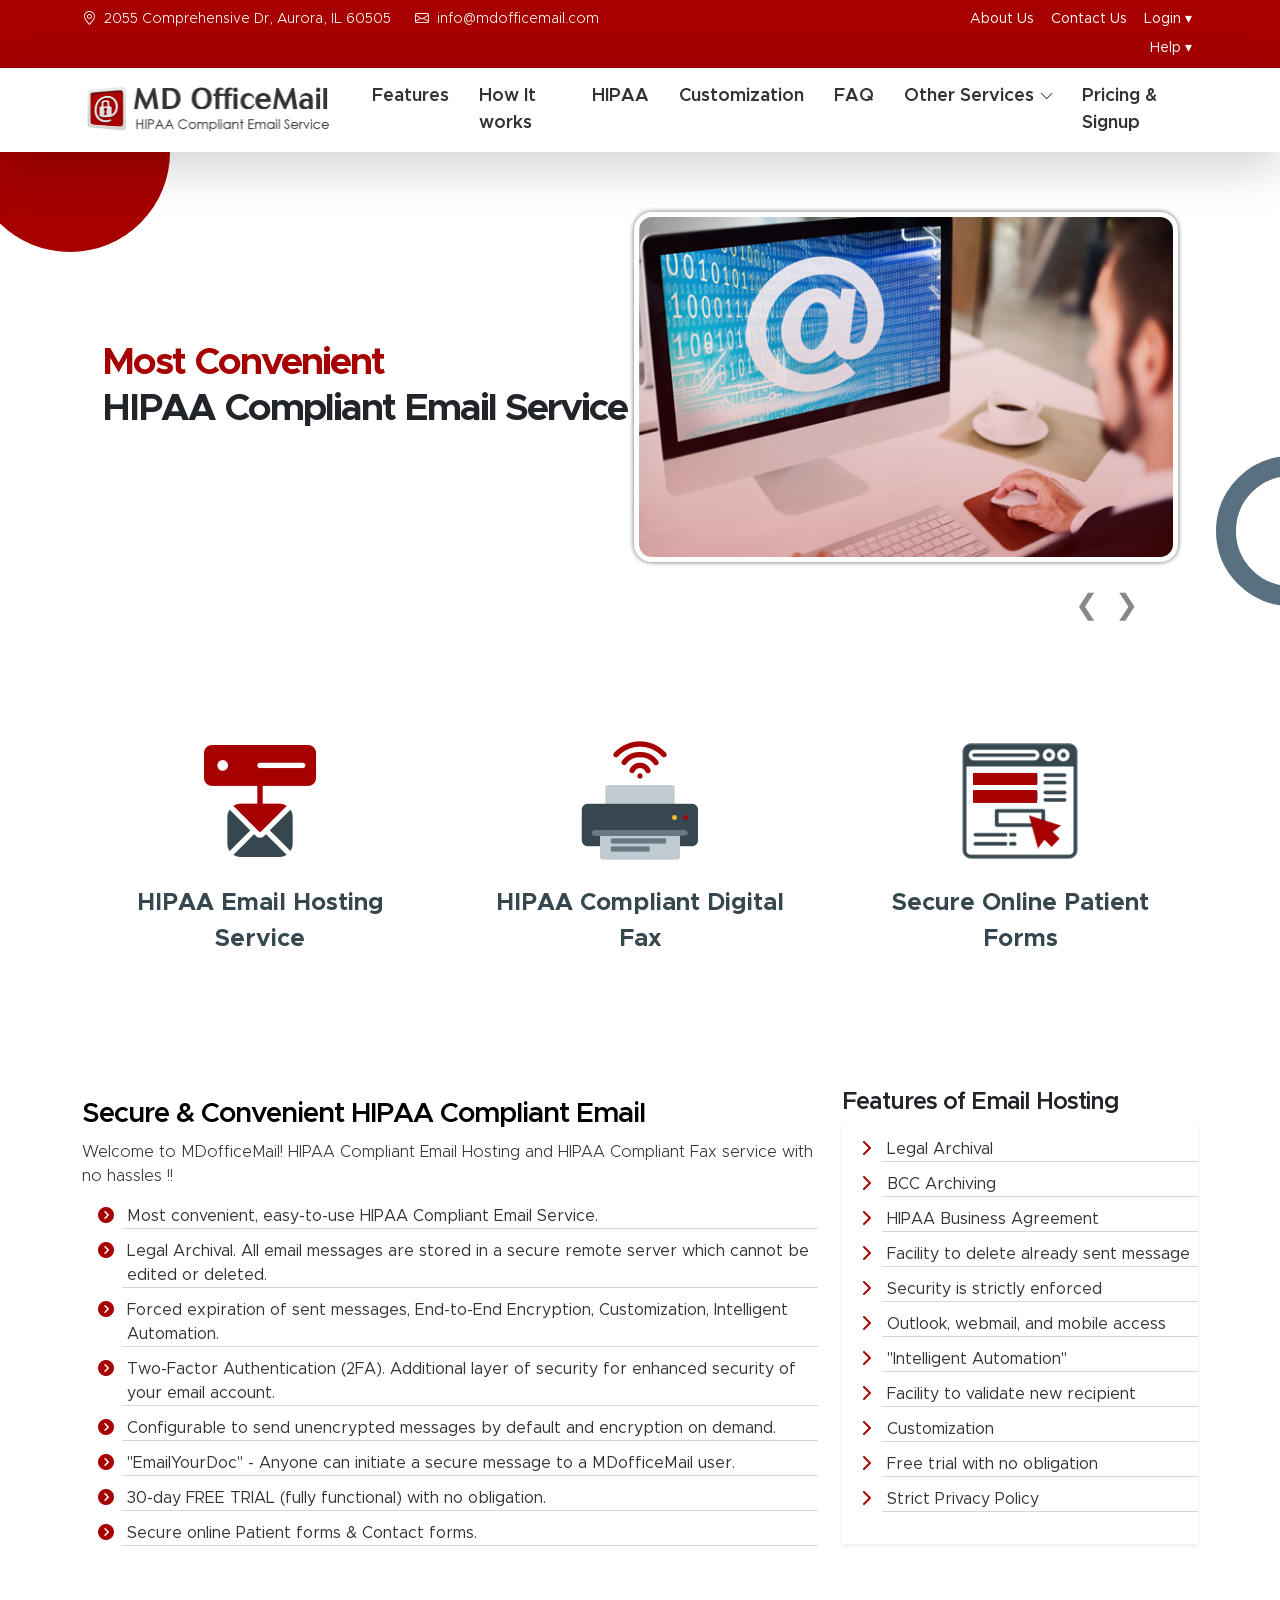
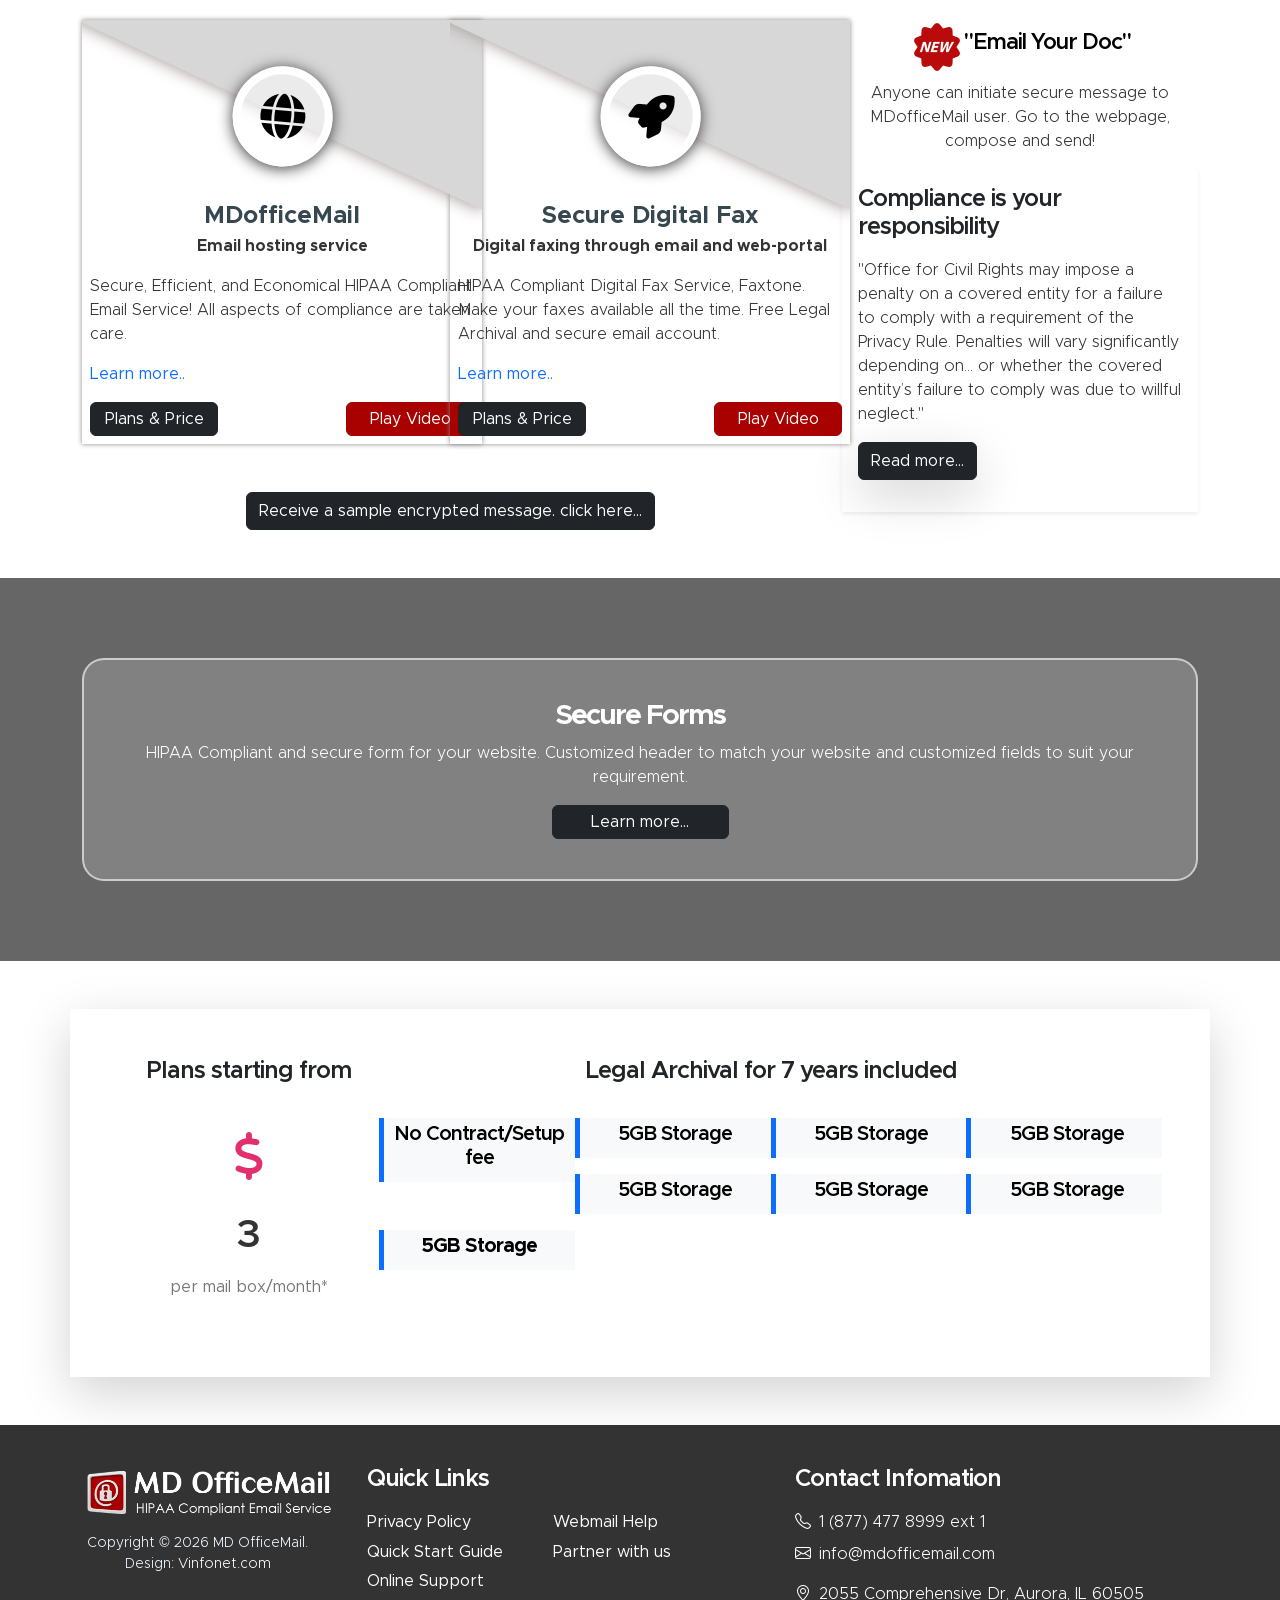
==== mdofficemail1/index.html @ 96d179c7 "first commit" ====
<!doctype html>
<html lang="en">

<head>
    <meta charset="utf-8">
    <meta name="viewport" content="width=device-width, initial-scale=1">

    <meta name="description" content="">
    <meta name="author" content="">

    <title>HIPAA Compliant Email</title>

    <!-- CSS FILES -->
    <link href="css/bootstrap.min.css" rel="stylesheet">

    <link href="css/bootstrap-icons.css" rel="stylesheet">
    <link rel="stylesheet" href="https://cdnjs.cloudflare.com/ajax/libs/font-awesome/6.7.2/css/all.min.css">
    <link href="css/templatemo-kind-heart-charity.css" rel="stylesheet">
    <link href="css/style.css" rel="stylesheet">




</head>

<body id="section_1">
    <header class="site-header">
        <div class="container">
            <div class="row">

                <div class="col-lg-8 col-12 d-flex flex-wrap" style="padding-top:4px;">
                    <p class="d-flex me-4 mb-0">
                        <i class="bi-geo-alt me-2"></i>
                        2055 Comprehensive Dr, Aurora, IL 60505
                    </p>

                    <p class="d-flex mb-0">
                        <i class="bi-envelope me-2"></i>

                        <a href="mailto:info@mdofficemail.com">
                            info@mdofficemail.com
                        </a>
                    </p>
                </div>

                <div class="col-lg-3 col-12 ms-auto d-lg-block d-none">
                    <ul class="social-icon">

                        <li class="social-icon-item">
                            <a href="#" class="social-icon-link">About Us</a>
                        </li>

                        <li class="social-icon-item">
                            <a href="#" class="social-icon-link">Contact Us</a>
                        </li>

                        <!-- Login Dropdown -->
                        <li class="social-icon-item dropdown">
                            <a href="#" class="social-icon-link">Login ▾</a>
                            <ul class="dropdown-menu">
                                <li><a href="#">User Login</a></li>
                                <li><a href="#">Admin Login</a></li>
                            </ul>
                        </li>

                        <!-- Help Dropdown -->
                        <li class="social-icon-item dropdown">
                            <a href="#" class="social-icon-link">Help ▾</a>
                            <ul class="dropdown-menu">
                                <li><a href="#">FAQ</a></li>
                                <li><a href="#">Support</a></li>
                                <li><a href="#">Documentation</a></li>
                            </ul>
                        </li>

                    </ul>
                </div>

            </div>
        </div>
    </header>
    <nav class="navbar navbar-expand-lg shadow-lg">
        <div class="container">
            <a class="navbar-brand" href="index.html">
                <img src="images/logo.png" class="logo img-fluid" alt="MD OfficeMail">

                </span>
            </a>

            <button class="navbar-toggler" type="button" data-bs-toggle="collapse" data-bs-target="#navbarNav"
                aria-controls="navbarNav" aria-expanded="false" aria-label="Toggle navigation">
                <span class="navbar-toggler-icon"></span>
            </button>





            <div class="collapse navbar-collapse" id="navbarNav">
                <ul class="navbar-nav ms-auto">
                    <li class="nav-item">
                        <a class="nav-link click-scroll" href="#">Features</a>
                    </li>

                    <li class="nav-item">
                        <a class="nav-link click-scroll" href="#">How It works</a>
                    </li>

                    <li class="nav-item">
                        <a class="nav-link click-scroll" href="#">HIPAA</a>
                    </li>

                    <li class="nav-item">
                        <a class="nav-link click-scroll" href="#">Customization</a>
                    </li>
                    <li class="nav-item">
                        <a class="nav-link click-scroll" href="#">FAQ</a>
                    </li>

                    <li class="nav-item dropdown">
                        <a class="nav-link click-scroll dropdown-toggle" href="#section_5"
                            id="navbarLightDropdownMenuLink" role="button" data-bs-toggle="dropdown"
                            aria-expanded="false">Other Services</a>

                        <ul class="dropdown-menu dropdown-menu-light" aria-labelledby="navbarLightDropdownMenuLink">
                            <li><a class="dropdown-item" href="#">Secure Fax</a></li>

                            <li><a class="dropdown-item" href="#">Secure Online Forms</a></li>
                        </ul>
                    </li>

                    <li class="nav-item">
                        <a class="nav-link click-scroll" href="#">Pricing & Signup</a>
                    </li>

                    <!-- <li class="nav-item ms-3"> -->
                    <!-- <a class="nav-link custom-btn custom-border-btn btn" href="donate.html">Donate</a> -->
                    <!-- </li> -->
                </ul>
            </div>
        </div>
    </nav>

    <main>
        <div class="cta-section">
            <div class="container ">
                <div class="carousel">
                    <div class="slides" id="slides">

                        <!-- ✅ CLONE LAST (Slide 3) -->
                        <div class="slide">
                            <div class="content">
                                <h1><span style="color:#a60000;">Secure Online</span><br>
                                    Contact Forms & Patient Forms</h1>
                            </div>
                            <div class="image-box"><img src="images/s3.png"></div>
                        </div>

                        <!-- ✅ REAL SLIDE 1 -->
                        <div class="slide">
                            <div class="content">
                                <h1><span style="color:#a60000;">Most Convenient</span><br>
                                    HIPAA Compliant Email Service</h1>
                            </div>
                            <div class="image-box"><img src="images/s1.png"></div>
                        </div>

                        <!-- ✅ REAL SLIDE 2 -->
                        <div class="slide">
                            <div class="content">
                                <h1><span style="color:#a60000;">Easy-to-use</span><br>
                                    HIPAA compliant email<br>
                                    with Legal Archival</h1>
                            </div>
                            <div class="image-box"><img src="images/s2.png"></div>
                        </div>

                        <!-- ✅ REAL SLIDE 3 -->
                        <div class="slide">
                            <div class="content">
                                <h1><span style="color:#a60000;">Secure Online</span><br>
                                    Contact Forms & Patient Forms</h1>
                            </div>
                            <div class="image-box"><img src="images/s3.png"></div>
                        </div>

                        <!-- ✅ CLONE FIRST (Slide 1) -->
                        <div class="slide">
                            <div class="content">
                                <h1><span style="color:#a60000;">Most Convenient</span><br>
                                    HIPAA Compliant Email Service</h1>
                            </div>
                            <div class="image-box"><img src="images/s1.png"></div>
                        </div>

                    </div>

                    <!-- Arrows -->
                    <div class="arrow left" onclick="prevSlide()">&#10094;</div>
                    <div class="arrow right" onclick="nextSlide()">&#10095;</div>
                </div>
            </div>
        </div>
        <script>
            const slides = document.getElementById("slides");
            const allSlides = document.querySelectorAll(".slide");
            const carousel = document.querySelector(".carousel");

            let index = 1;
            const total = allSlides.length;
            let autoSlide;

            /* START POSITION */
            slides.style.transform = "translateX(-100%)";

            /* NEXT SLIDE */
            function nextSlide() {
                index++;
                slides.style.transition = "transform 0.8s cubic-bezier(0.65, 0, 0.35, 1)";
                slides.style.transform = `translateX(-${index * 100}%)`;
            }

            /* PREV SLIDE */
            function prevSlide() {
                index--;
                slides.style.transition = "transform 0.8s cubic-bezier(0.65, 0, 0.35, 1)";
                slides.style.transform = `translateX(-${index * 100}%)`;
            }

            /* INFINITE LOOP FIX */
            slides.addEventListener("transitionend", () => {

                if (index === total - 1) {
                    slides.style.transition = "none";
                    index = 1;
                    slides.style.transform = `translateX(-${index * 100}%)`;
                }

                if (index === 0) {
                    slides.style.transition = "none";
                    index = total - 2;
                    slides.style.transform = `translateX(-${index * 100}%)`;
                }

            });

            /* =========================
               AUTO SLIDE (FIXED)
            ========================= */
            function startAuto() {
                clearInterval(autoSlide); // ✅ prevent multiple intervals
                autoSlide = setInterval(nextSlide, 5000);
            }

            function stopAuto() {
                clearInterval(autoSlide);
            }

            startAuto();

            /* =========================
               TAB VISIBILITY FIX ✅
            ========================= */
            document.addEventListener("visibilitychange", function () {
                if (document.hidden) {
                    stopAuto();
                } else {
                    startAuto();
                }
            });

            /* =========================
               WINDOW FOCUS FIX (EXTRA SMOOTH)
            ========================= */
            window.addEventListener("blur", stopAuto);
            window.addEventListener("focus", startAuto);

            /* =========================
               PAUSE ON HOVER
            ========================= */
            carousel.addEventListener("mouseenter", stopAuto);
            carousel.addEventListener("mouseleave", startAuto);

            /* =========================
               MOBILE SWIPE
            ========================= */
            let startX = 0;
            let endX = 0;

            carousel.addEventListener("touchstart", (e) => {
                startX = e.touches[0].clientX;
            });

            carousel.addEventListener("touchmove", (e) => {
                endX = e.touches[0].clientX;
            });

            carousel.addEventListener("touchend", () => {
                let diff = startX - endX;

                if (diff > 50) {
                    nextSlide();
                } else if (diff < -50) {
                    prevSlide();
                }

                startX = 0;
                endX = 0;
            });

            /* =========================
               DESKTOP DRAG (BONUS 🔥)
            ========================= */
            let isDragging = false;

            carousel.addEventListener("mousedown", (e) => {
                isDragging = true;
                startX = e.clientX;
            });

            carousel.addEventListener("mousemove", (e) => {
                if (!isDragging) return;
                endX = e.clientX;
            });

            carousel.addEventListener("mouseup", () => {
                if (!isDragging) return;

                let diff = startX - endX;

                if (diff > 50) {
                    nextSlide();
                } else if (diff < -50) {
                    prevSlide();
                }

                isDragging = false;
            });

            carousel.addEventListener("mouseleave", () => {
                isDragging = false;
            });
        </script>

        <section class="section-padding">
            <div class="container">
                <div class="row">

                    <div class="col-lg-10 col-12 text-center mx-auto">
                        <!-- <h2 class="mb-5">Services</h2> -->
                    </div>

                    <div class="col-lg-4 col-md-4 col-12 mb-4 mb-lg-0">
                        <div class="featured-block d-flex justify-content-center align-items-center">
                            <a href="#" class="d-block">
                                <img src="images/eh.png" class="featured-block-image img-fluid" alt="">

                                <p class="featured-block-text"><strong>HIPAA Email Hosting Service</strong></p>
                            </a>
                        </div>
                    </div>

                    <div class="col-lg-4 col-md-4 col-12 mb-4 mb-lg-0 mb-md-4">
                        <div class="featured-block d-flex justify-content-center align-items-center">
                            <a href="#" class="d-block">
                                <img src="images/faxing.png" class="featured-block-image img-fluid" alt="">

                                <p class="featured-block-text"><strong>HIPAA Compliant Digital Fax</strong></p>
                            </a>
                        </div>
                    </div>

                    <div class="col-lg-4 col-md-4 col-12 mb-4 mb-lg-0 mb-md-4">
                        <div class="featured-block d-flex justify-content-center align-items-center">
                            <a href="#" class="d-block">
                                <img src="images/form.png" class="featured-block-image img-fluid" alt="">

                                <p class="featured-block-text"><strong>Secure Online Patient Forms</strong></p>
                            </a>
                        </div>
                    </div>


                </div>
            </div>
        </section>

        <section class="news-section section-padding p-0" id="section_5" style="padding-top:0px !important;">
            <div class="container">
                <div class="row">

                    <div class="col-lg-8 col-12">
                        <div class="news-block">
                            <div class="news-block-info">
                                <div class="news-block-title mb-2">
                                    <h4>Secure & Convenient HIPAA Compliant Email</h4>
                                    <p>
                                        Welcome to MDofficeMail! HIPAA Compliant Email Hosting
                                        and
                                        HIPAA Compliant Fax service with no hassles !!
                                    </p>
                                </div>

                                <div class="news-block-body">
                                    <ul class="fa-ul hipaa-list">
                                        <li> <span class="fa-li"><i class="fa fa-chevron-circle-right"></i></span>Most
                                            convenient, easy-to-use HIPAA Compliant Email Service.</li>

                                        <li><span class="fa-li"><i class="fa fa-chevron-circle-right"></i></span>Legal
                                            Archival. All email messages are stored in a secure remote server which
                                            cannot be edited or deleted.</li>

                                        <li><span class="fa-li"><i class="fa fa-chevron-circle-right"></i></span>Forced
                                            expiration of sent messages, End-to-End Encryption, Customization,
                                            Intelligent Automation.</li>

                                        <li><span class="fa-li"><i
                                                    class="fa fa-chevron-circle-right"></i></span>Two-Factor
                                            Authentication (2FA). Additional layer of security for enhanced security of
                                            your email account.</li>

                                        <li><span class="fa-li"><i
                                                    class="fa fa-chevron-circle-right"></i></span>Configurable to send
                                            unencrypted messages by default and encryption on demand.</li>

                                        <li><span class="fa-li"><i
                                                    class="fa fa-chevron-circle-right"></i></span>"EmailYourDoc" -
                                            Anyone can initiate a secure message to a MDofficeMail user.</li>

                                        <li><span class="fa-li"><i class="fa fa-chevron-circle-right"></i></span>30-day
                                            FREE TRIAL (fully functional) with no obligation.</li>

                                        <li><span class="fa-li"><i class="fa fa-chevron-circle-right"></i></span>Secure
                                            online Patient forms & Contact forms.</li>
                                    </ul>
                                </div>
                            </div>
                        </div>


                    </div>

                    <div class="col-lg-4 col-12 mx-auto">


                        <h5 class=" mb-0 text-dark">Features of Email Hosting</h5>

                        <div class="news-block news-block-two-col  mt-1 shadow-sm py-3">
                            <ul class="fa-ul hipaa-list">
                                <li><a href="#"> <span class="fa-li"><i class="fa fa-chevron-right"></i></span>Legal
                                        Archival </a></li>
                                <li><a href="#"> <span class="fa-li"><i class="fa fa-chevron-right"></i></span>BCC
                                        Archiving</a></li>
                                <li><a href="#"> <span class="fa-li"><i class="fa fa-chevron-right"></i></span>HIPAA
                                        Business Agreement</a></li>
                                <li><a href="#"> <span class="fa-li"><i class="fa fa-chevron-right"></i></span>Facility
                                        to delete already sent message</a></li>
                                <li><a href="#"> <span class="fa-li"><i class="fa fa-chevron-right"></i></span>Security
                                        is strictly enforced</a></li>
                                <li><a href="#"> <span class="fa-li"><i class="fa fa-chevron-right"></i></span>Outlook,
                                        webmail, and mobile access</a></li>
                                <li><a href="#"> <span class="fa-li"><i
                                                class="fa fa-chevron-right"></i></span>"Intelligent Automation"</a></li>
                                <li><a href="#"> <span class="fa-li"><i class="fa fa-chevron-right"></i></span>Facility
                                        to validate new recipient</a></li>

                                <li><a href="#"> <span class="fa-li"><i
                                                class="fa fa-chevron-right"></i></span>Customization</a></li>
                                <li><a href="#"> <span class="fa-li"><i class="fa fa-chevron-right"></i></span>Free
                                        trial with no obligation</a></li>
                                <li><a href="#"> <span class="fa-li"><i class="fa fa-chevron-right"></i></span>Strict
                                        Privacy Policy</a></li>


                            </ul>


                        </div>



                    </div>

                </div>
            </div>
        </section>

        <section class="three-convenient-s pt-5">
            <div class="container">
                <div class="row">
                    <div class="col-lg-8">
                        <div class="col-lg-6 float-start">
                            <div class="box-three-s p-2">
                                <div class="shape">
                                    <div class="image">
                                        <i class="fa fa-globe" aria-hidden="true"></i>
                                    </div>
                                </div>

                                <p class="featured-block-text m-0"><strong>MDofficeMail</strong></p>
                                <p><b>Email hosting service </b> </p>
                                <p class="text-start">
                                    Secure, Efficient, and Economical HIPAA Compliant Email Service! All aspects of
                                    compliance are taken care.
                                </p>
                                <div class="col-12 text-start pb-3">
                                    <a href="#" class="text-primary" target="_blank">Learn more..</a>
                                </div>
                                <a class="btn btn-dark col-4 py-1 float-start ">Plans & Price</a>
                                <a class="btn btn-danger col-4 py-1  float-end">
                                    Play Video</a>
                            </div>
                        </div>


                        <div class="col-lg-6 float-start">
                            <div class="box-three-s p-2">
                                <div class="shape">
                                    <div class="image">
                                        <i class="fa fa-rocket" aria-hidden="true"></i>
                                    </div>
                                </div>

                                <p class="featured-block-text m-0"><strong>Secure Digital Fax</strong></p>
                                <p><b>Digital faxing through email and web-portal </b> </p>
                                <p class="text-start">
                                    HIPAA Compliant Digital Fax Service, Faxtone. Make your faxes available all the
                                    time. Free Legal Archival and secure email account.
                                </p>
                                <div class="col-12 text-start pb-3">
                                    <a href="#" class="text-primary" target="_blank">Learn more..</a>
                                </div>
                                <a class="btn btn-dark col-4 py-1 float-start ">Plans & Price</a>
                                <a class="btn btn-danger col-4 py-1  float-end">
                                    Play Video</a>
                            </div>
                        </div>
                        <br>
                        <div class=" col-12 d-flex align-items-center justify-content-center">
                            <button type="button" class="btn btn-dark my-5">
                                Receive a sample encrypted message. click here...
                            </button>
                        </div>

                    </div>
                    <div class="col-lg-4">
                        <div class="news-block news-block-two-col ">


                            <div class="news-block-two-col-info text-center">
                                <div class="news-block-title mb-2">

                                    <h6 class="news-block-title-link text-center"><img src="images/new.png">"Email Your
                                        Doc"
                                    </h6>
                                </div>

                                <div class="news-block-date px-3">
                                    <p>
                                        <a href="#"> Anyone can initiate secure message to MDofficeMail user. Go to the
                                            webpage, compose and send!
                                        </a>
                                    </p>
                                </div>
                            </div>
                        </div>

                        <div class="shadow-sm p-3">
                            <h5 class=" mb-3 text-dark">Compliance is your responsibility</h5>
                            <p>
                                "Office for Civil Rights may impose a penalty on a covered entity for a failure to
                                comply with a requirement of the Privacy
                                Rule. Penalties will vary significantly depending on...
                                or whether the covered entity’s failure to comply was due to willful neglect."
                            </p>
                            <div class="col-12 text-start pb-3">
                                <a href="#" class="btn btn-dark shadow-lg    text-center " target="_blank">Read
                                    more...</a>
                            </div>
                        </div>
                    </div>
                </div>
            </div>
        </section>
        <section>
            <div class="reimagine-s">
                <div class="container">
                    <div class="process-card">

                        <div class="main-hd">
                            <h1 class="fs-3 fw-bold text-center text-white">Secure Forms</h1>
                        </div>
                        <p class="text-center text-white">
                            HIPAA Compliant and secure form for your website. Customized header to match your website
                            and customized fields to suit your requirement.</p>

                        <a class="btn btn-dark col-2 py-1 text-center ">Learn more...</a>
                    </div>

                </div>
            </div>
        </section>
        <search class="count-s py-5">
            <div class="container">
                <div class="row shadow-lg">
                    <div class="col-lg-12 p-5">
                        <div class="col-3 float-start">
<h5 class=" mb-3 text-dark text-center">Plans starting from</h5>
            <article class="counter-container">
                <i class="fab fa-usd fa-3x"></i>
                <div class="counter" data-target="2.91">0</div>
                <span>per mail box/month*</span>
            </article>

            <script>
                const counter = document.querySelector('.counter');
                const target = +counter.getAttribute('data-target');

                let count = 0;
                const speed = 200;

                const updateCount = () => {
                    const increment = target / speed;

                    if (count < target) {
                        count += increment;
                        counter.innerText = Math.ceil(count);
                        setTimeout(updateCount, 10);
                    } else {
                        counter.innerText = target.toLocaleString();
                    }
                };

                updateCount();
            </script>
                        </div>
                        <div class="col-9 float-start  ">
<h5 class=" mb-3 text-dark text-center">Legal Archival for 7 years included</h5>
    <div class="col-md-3 float-start pt-3">
      <div class="p-1 border-start border-5 border-primary bg-light">
        <h6 class="fs-5  text-center">No Contract/Setup fee</h6>
       
      </div>
    </div>
    <div class="col-md-3 float-start pt-3">
      <div class="p-1 border-start border-5 border-primary bg-light">
        <h6 class="fs-5  text-center">5GB Storage</h6>
       
      </div>
    </div>
    <div class="col-md-3 float-start pt-3">
      <div class="p-1 border-start border-5 border-primary bg-light">
        <h6 class="fs-5  text-center">5GB Storage</h6>
       
      </div>
    </div>
    <div class="col-md-3 float-start pt-3">
      <div class="p-1 border-start border-5 border-primary bg-light">
        <h6 class="fs-5  text-center">5GB Storage</h6>
       
      </div>
    </div>
    <div class="col-md-3 float-start pt-3">
      <div class="p-1 border-start border-5 border-primary bg-light">
        <h6 class="fs-5  text-center">5GB Storage</h6>
       
      </div>
    </div>
    <div class="col-md-3 float-start pt-3">
      <div class="p-1 border-start border-5 border-primary bg-light">
        <h6 class="fs-5  text-center">5GB Storage</h6>
       
      </div>
    </div>
    <div class="col-md-3 float-start pt-3">
      <div class="p-1 border-start border-5 border-primary bg-light">
        <h6 class="fs-5  text-center">5GB Storage</h6>
       
      </div>
    </div>
    <div class="col-md-3 float-start pt-3">
      <div class="p-1 border-start border-5 border-primary bg-light">
        <h6 class="fs-5 fw-bold text-center">5GB Storage</h6>
       
      </div>
    </div>
</div>
                    </div>
                </div>
            </div>

        </search>




    </main>

    <footer class="site-footer">
        <div class="container">
            <div class="row">
                <div class="col-lg-3 col-12 mb-4">
                    <img src="images/logofooter.png" class="logo img-fluid" alt="">
                    <p class="copyright-text mb-0 " style="text-align:center; margin-top:10px;">Copyright © 2026 MD
                        OfficeMail.<br>
                        Design: <a href="https://vinfonet.com" target="_blank" style="color:#fff;">Vinfonet.com</a>
                    </p>
                </div>

                <div class="col-lg-4 col-md-6 col-12 mb-4">
                    <h5 class="site-footer-title mb-3" style="color:#fff;">Quick Links</h5>

                    <ul class="footer-menu">
                        <li class="footer-menu-item"><a href="#" class="footer-menu-link">Privacy Policy</a></li>

                        <li class="footer-menu-item"><a href="#" class="footer-menu-link">Quick Start Guide</a></li>

                        <li class="footer-menu-item"><a href="#" class="footer-menu-link">Online Support</a></li>

                        <li class="footer-menu-item"><a href="#" class="footer-menu-link">Webmail Help</a></li>

                        <li class="footer-menu-item"><a href="#" class="footer-menu-link">Partner with us</a></li>
                    </ul>
                </div>

                <div class="col-lg-4 col-md-6 col-12 mx-auto">
                    <h5 class="site-footer-title mb-3" style="color:#fff;">Contact Infomation</h5>

                    <p class="text-white d-flex mb-2">
                        <i class="bi-telephone me-2"></i>

                        <a href="tel: 120-240-9600" class="site-footer-link">
                            1 (877) 477 8999 ext 1
                        </a>
                    </p>

                    <p class="text-white d-flex">
                        <i class="bi-envelope me-2"></i>

                        <a href="mailto:info@mdofficemail.com" class="site-footer-link">
                            info@mdofficemail.com
                        </a>
                    </p>

                    <p class="text-white d-flex mt-3">
                        <i class="bi-geo-alt me-2"></i>
                        2055 Comprehensive Dr, Aurora, IL 60505
                    </p>

                </div>
            </div>
        </div>

    </footer>

    <!-- JAVASCRIPT FILES -->
    <script src="js/jquery.min.js"></script>
    <script src="js/bootstrap.min.js"></script>
    <script src="js/jquery.sticky.js"></script>
    <script src="js/click-scroll.js"></script>
    <script src="js/counter.js"></script>
    <script src="js/custom.js"></script>

</body>

</html>
---- mdofficemail1/css/templatemo-kind-heart-charity.css ----
/*

TemplateMo 581 Kind Heart Charity

https://templatemo.com/tm-581-kind-heart-charity

*/



@font-face {
    font-family: 'Metropolis';
    src: url('../fonts/Metropolis/Metropolis-Regular.woff2') format('woff2'),
        url('../fonts/Metropolis/Metropolis-Regular.woff') format('woff');
    font-weight: normal;
    font-style: normal;
    font-display: swap;
}

@font-face {
    font-family: 'Metropolis';
    src: url('../fonts/Metropolis/Metropolis-Light.woff2') format('woff2'),
        url('../fonts/Metropolis/Metropolis-Light.woff') format('woff');
    font-weight: 300;
    font-style: normal;
    font-display: swap;
}

@font-face {
    font-family: 'Metropolis';
    src: url('../fonts/Metropolis/Metropolis-SemiBold.woff2') format('woff2'),
        url('../fonts/Metropolis/Metropolis-SemiBold.woff') format('woff');
    font-weight: 600;
    font-style: normal;
    font-display: swap;
}

@font-face {
    font-family: 'Metropolis';
    src: url('../fonts/Metropolis/Metropolis-Bold.woff2') format('woff2'),
        url('../fonts/Metropolis/Metropolis-Bold.woff') format('woff');
    font-weight: bold;
    font-style: normal;
    font-display: swap;
}

/*---------------------------------------
  CUSTOM PROPERTIES ( VARIABLES )             
-----------------------------------------*/
:root {
  --white-color:                  #ffffff;
  --primary-color:                #5bc1ac;
  --secondary-color:              #5a6f80;
  --section-bg-color:             #f0f8ff;
  --site-footer-bg-color:         #44525d;
  --custom-btn-bg-color:          #597081;
  --custom-btn-bg-hover-color:    #5bc1ac;
  --dark-color:                   #000000;
  --p-color:                      #333333;
  --border-color:                 #e9eaeb;

  --body-font-family:             'Metropolis', sans-serif;

  --h1-font-size:                 52px;
  --h2-font-size:                 46px;
  --h3-font-size:                 32px;
  --h4-font-size:                 28px;
  --h5-font-size:                 24px;
  --h6-font-size:                 22px;
  --p-font-size:                  16px;
  --btn-font-size:                18px;
  --copyright-font-size:          14px;

  --border-radius-large:          100px;
  --border-radius-medium:         20px;
  --border-radius-small:          10px;

  --font-weight-light:            300;
  --font-weight-normal:           400;
  --font-weight-semibold:         600;
  --font-weight-bold:             700;
}

body {
  background-color: var(--white-color);
  font-family: var(--body-font-family); 
}


/*---------------------------------------
  TYPOGRAPHY               
-----------------------------------------*/

h2,
h3,
h4,
h5,
h6 {
  color: var(--dark-color);
}

h1,
h2,
h3,
h4,
h5,
h6 {
  font-weight: var(--font-weight-semibold);
  letter-spacing: -1px;
}

h1 {
  font-size: var(--h1-font-size);
  font-weight: var(--font-weight-bold);
  letter-spacing: -2px;
}

h2 {
  color: var(--secondary-color);
  font-size: var(--h2-font-size);
  letter-spacing: -2px;
}

h3 {
  font-size: var(--h3-font-size);
}

h4 {
  font-size: var(--h4-font-size);
}

h5 {
  color: var(--primary-color);
  font-size: var(--h5-font-size);
}

h6 {
  font-size: var(--h6-font-size);
}

p {
  color: var(--p-color);
  font-size: var(--p-font-size);
  font-weight: var(--font-weight-light);
}

ul li {
  color: #333;
  font-size: var(--p-font-size);
  font-weight: var(--font-weight-normal);
}

a, 
button {
  touch-action: manipulation;
  transition: all 0.3s;
}

a {
  color: var(--p-color);
  text-decoration: none;
}

a:hover {
  color: var(--primary-color);
}

b,
strong {
  font-weight: var(--font-weight-bold);
}


/*---------------------------------------
  SECTION               
-----------------------------------------*/
.section-padding {
  padding-top: 100px;
  padding-bottom: 100px;
}

.section-bg {
  background-color: var(--section-bg-color);
}

.section-overlay {
  background: rgba(0, 0, 0, 0.35);
  position: absolute;
  top: 0;
  left: 0;
  pointer-events: none;
  width: 100%;
  height: 100%;
}

.section-overlay + .container {
  position: relative;
}


/*---------------------------------------
  CUSTOM BLOCK               
-----------------------------------------*/
.custom-block-wrap {
  background: var(--white-color);
  border-radius: var(--border-radius-medium);
  position: relative;
  overflow: hidden;
  transition: all 0.5s;
}

.custom-block-wrap:hover {
  box-shadow: 0 1rem 3rem rgba(0,0,0,.175);
}

.custom-block-body {
  padding: 30px;
}

.custom-block-image {
  display: block;
  width: 100%;
  height: 100%;
  object-fit: cover;
}

.custom-block .custom-btn {
  border-radius: 0;
  display: block;
}


/*---------------------------------------
  PROGRESS BAR               
-----------------------------------------*/
.progress {
  background: var(--border-color);
  height: 5px;
}

.progress-bar {
  background: var(--secondary-color);
}


/*---------------------------------------
  CUSTOM ICON COLOR               
-----------------------------------------*/
.custom-icon {
  color: var(--secondary-color);
}


/*---------------------------------------
  CUSTOM LIST               
-----------------------------------------*/
.custom-list {
  margin-bottom: 0;
  padding-left: 0;
}

.custom-list-item {
  list-style: none;
  margin-top: 10px;
  margin-bottom: 10px;
}


/*---------------------------------------
  CUSTOM TEXT BOX               
-----------------------------------------*/
.custom-text-box {
  background: var(--white-color);
  border-radius: var(--border-radius-medium);
  margin-bottom: 24px;
  padding: 40px;
}

.custom-text-box-image {
  border-radius: var(--border-radius-medium);
  width: 100%;
  height: 100%;
  object-fit: cover;
}

.custom-text-box-icon {
  background: var(--section-bg-color);
  border-radius: var(--border-radius-large);
  color: var(--secondary-color);
  font-size: var(--h6-font-size);
  text-align: center;
  display: inline-block;
  vertical-align: middle;
  width: 25px;
  height: 25px;
  line-height: 30px;
}


/*---------------------------------------
  AVATAR IMAGE - TESTIMONIAL, AUTHOR               
-----------------------------------------*/
.avatar-image {
  border-radius: var(--border-radius-large);
  width: 65px;
  height: 65px;
  object-fit: cover;
}


/*---------------------------------------
  CUSTOM BUTTON               
-----------------------------------------*/
.custom-btn {
  background: var(--secondary-color);
  border: 2px solid transparent;
  border-radius: var(--border-radius-large);
  color: var(--white-color);
  font-size: var(--btn-font-size);
  font-weight: var(--font-weight-normal);
  line-height: normal;
  padding: 15px 25px;
}

.navbar-expand-lg .navbar-nav .nav-link.custom-btn {
  color: var(--custom-btn-bg-color);
  margin-top: 8px;
  padding: 12px 25px;
}

.custom-btn:hover {
  background: var(--primary-color);
  color: var(--white-color);
}

.custom-border-btn {
  background: transparent;
  border: 2px solid var(--custom-btn-bg-color);
  color: var(--primary-color);
}

.navbar-expand-lg .navbar-nav .nav-link.custom-btn:hover,
.custom-border-btn:hover {
  background: var(--custom-btn-bg-hover-color);
  border-color: transparent;
  color: var(--white-color);
}


/*---------------------------------------
  NAVIGATION              
-----------------------------------------*/
.navbar {
  background: var(--white-color);
  z-index: 9;
  padding-top: 0;
  padding-bottom: 0;
}

.navbar-brand {
  color: var(--primary-color);
  font-size: var(--h6-font-size);
  font-weight: var(--font-weight-bold);
}

.navbar-brand span {
  display: inline-block;
  vertical-align: middle;
}

.navbar-brand small {
  color: var(--secondary-color);
  display: block;
  font-size: 10px;
  line-height: normal;
  text-transform: uppercase;
}

.logo {
  width: 280px;
  height: auto;
}

.navbar-expand-lg .navbar-nav .nav-link {
  margin-right: 0;
  margin-left: 0;
  padding: 15px;
}

.navbar-nav .nav-link {
  display: inline-block;
  color: #333;
  font-size: 18px;
  font-weight: 550;
  position: relative;
  padding-top: 15px;
  padding-bottom: 15px;
}

.navbar-nav .nav-link.active, 
.navbar-nav .nav-link:hover {
  background: transparent;
  color: #a60000;
}

.dropdown-menu {
  background: var(--white-color);
  box-shadow: 0 1rem 3rem rgba(0,0,0,.175);
  border: 0;
  padding: 0;
  margin-top: 20px;
}

.dropdown-item {
  display: inline-block;
  color: var(--p-bg-color);
  font-size: var(--menu-font-size);
  font-weight: var(--font-weight-medium);
  position: relative;
  padding-top: 10px;
  padding-bottom: 10px;
}

.dropdown-menu li:last-child .dropdown-item {
  padding-top: 0;
}

.dropdown-item.active, 
.dropdown-item:active,
.dropdown-item:focus, 
.dropdown-item:hover {
  background: transparent;
  color: #a60000;
}

.dropdown-toggle::after {
  content: "\f282";
  display: inline-block;
  font-family: bootstrap-icons !important;
  font-size: var(--copyright-font-size);
  font-style: normal;
  font-weight: normal !important;
  font-variant: normal;
  text-transform: none;
  line-height: 1;
  vertical-align: -.125em;
  -webkit-font-smoothing: antialiased;
  -moz-osx-font-smoothing: grayscale;
  position: relative;
  left: 2px;
  border: 0;
}

@media screen and (min-width: 992px) {
  .dropdown:hover .dropdown-menu {
    display: block;
    margin-top: 0;
  }
}

.navbar-toggler {
  border: 0;
  padding: 0;
  cursor: pointer;
  margin: 0;
  width: 30px;
  height: 35px;
  outline: none;
}

.navbar-toggler:focus {
  outline: none;
  box-shadow: none;
}

.navbar-toggler[aria-expanded="true"] .navbar-toggler-icon {
  background: transparent;
}

.navbar-toggler[aria-expanded="true"] .navbar-toggler-icon:before,
.navbar-toggler[aria-expanded="true"] .navbar-toggler-icon:after {
  transition: top 300ms 50ms ease, -webkit-transform 300ms 350ms ease;
  transition: top 300ms 50ms ease, transform 300ms 350ms ease;
  transition: top 300ms 50ms ease, transform 300ms 350ms ease, -webkit-transform 300ms 350ms ease;
  top: 0;
}

.navbar-toggler[aria-expanded="true"] .navbar-toggler-icon:before {
  transform: rotate(45deg);
}

.navbar-toggler[aria-expanded="true"] .navbar-toggler-icon:after {
  transform: rotate(-45deg);
}

.navbar-toggler .navbar-toggler-icon {
  background: var(--dark-color);
  transition: background 10ms 300ms ease;
  display: block;
  width: 30px;
  height: 2px;
  position: relative;
}

.navbar-toggler .navbar-toggler-icon:before,
.navbar-toggler .navbar-toggler-icon:after {
  transition: top 300ms 350ms ease, -webkit-transform 300ms 50ms ease;
  transition: top 300ms 350ms ease, transform 300ms 50ms ease;
  transition: top 300ms 350ms ease, transform 300ms 50ms ease, -webkit-transform 300ms 50ms ease;
  position: absolute;
  right: 0;
  left: 0;
  background: var(--dark-color);
  width: 30px;
  height: 2px;
  content: '';
}

.navbar-toggler .navbar-toggler-icon::before {
  top: -8px;
}

.navbar-toggler .navbar-toggler-icon::after {
  top: 8px;
}


/*---------------------------------------
  SITE HEADER              
-----------------------------------------*/
.site-header {
  background: #a60000;
  padding-top: 5px;
  padding-bottom: 5px;
}

.site-header p,
.site-header p a,
.site-header .social-icon-link {
  color: var(--white-color);
  font-size: var(--copyright-font-size);
}

.site-header .social-icon {
  text-align: right;
}

.site-header .social-icon-link {
  background: transparent;
  width: inherit;
  height: inherit;
  line-height: inherit;
}


/*---------------------------------------
  HERO & HERO SLIDE         
-----------------------------------------*/
.hero-section-full-height {
  height: 480px;
  min-height: 480px;
  position: relative;
}

.carousel:hover .carousel-control-next-icon, 
.carousel:hover .carousel-control-prev-icon {
  opacity: 1;
}

#hero-slide .carousel-item {
  height: 480px;
  min-height: 480px;
}

#hero-slide .carousel-caption {

  color: #fff;
    /* top: 252px; */
    bottom: 23px;
    right: 0;
    left: auto;
    text-align: center;
    min-width: 100%;
    min-height: 380px;
    padding: 28px 15px 20px 78px;
}

.carousel-image {
  display: block;
  width: 100%;
  min-height: 480px;
}

#hero-slide .carousel-indicators-wrap {
  position: absolute;
  bottom: 0;
  right: 0;
  left: 0;
}

#hero-slide .carousel-indicators {
  margin-right: 0;
  margin-left: 22px;
  justify-content: inherit;
}

.carousel-control-next, 
.carousel-control-prev {
  opacity: 1;
}

.carousel-control-next-icon, 
.carousel-control-prev-icon {
  background-color: var(--secondary-color);
  border-radius: var(--border-radius-large);
  background-size: 60% 60%;
  width: 80px;
  height: 80px;
  opacity: 0;
  transition: all 0.5s;
}

.carousel-control-next-icon:hover, 
.carousel-control-prev-icon:hover {
  background-color: var(--primary-color);
}


/*---------------------------------------
  FEATURE BLOCK              
-----------------------------------------*/
.featured-block {
  text-align: center;
  transition: all 0.5s ease;
  min-height: 256px;
  padding: 15px;
}

.featured-block:hover {
  background: var(--white-color);
  border-radius: var(--border-radius-medium);
  box-shadow: 0 1rem 3rem rgba(0,0,0,.175);
}

.featured-block:hover .featured-block-image {
  transform: scale(0.75);
}

.featured-block-image {
  display: block;
  margin: auto;
  transition: all 0.5s;
}

.featured-block:hover .featured-block-text {
  margin-top: 0;
}

.featured-block-text {
  color: #37474f;
  font-size: var(--h5-font-size);
  margin-top: 20px;
  transition: all 0.5s;
}


/*---------------------------------------
  ABOUT              
-----------------------------------------*/
.about-section {
  background-repeat: no-repeat;
  background-position: center;
  background-size: cover;
}

.about-image {
  border-radius: var(--border-radius-medium);
  display: block;
  width: 350px;
  height: 400px;
  object-fit: cover;
}

.custom-text-block {
  padding: 60px 40px;
}


/*---------------------------------------
  COUNTER NUMBERS              
-----------------------------------------*/
.counter-thumb {
  margin: 20px;
  margin-bottom: 0;
}

.counter-number,
.counter-text {
  color: var(--secondary-color);
  display: block;
}

.counter-number,
.counter-number-text {
  color: var(--primary-color);
  font-size: var(--h1-font-size);
  font-weight: var(--font-weight-bold);
  line-height: normal;
}


/*---------------------------------------
  VOLUNTEER              
-----------------------------------------*/
.volunteer-section {
  background: var(--secondary-color);
  position: relative;
  overflow: hidden;
}

.volunteer-section::after {
  content: "";
  background: var(--primary-color);
  border-radius: 50%;
  position: absolute;
  bottom: -110px;
  right: -80px;
  width: 350px;
  height: 350px;
}

.volunteer-form {
  background: var(--white-color);
  border-radius: var(--border-radius-medium);
  padding: 50px;
}

.volunteer-image {
  border-radius: 100%;
  display: block;
  margin: auto;
  width: 300px;
  height: 300px;
  object-fit: cover;
}

.volunteer-section .custom-block-body {
  max-width: 440px;
  margin: 0 auto;
}

.volunteer-section .custom-block-body p {
  line-height: 1.7;
}


/*---------------------------------------
  DONATE              
-----------------------------------------*/
.donate-section {
  background-image: url('../images/different-people-doing-volunteer-work.jpg');
  background-repeat: no-repeat;
  background-position: center;
  background-size: cover;
  position: relative;
  padding-top: 150px;
  padding-bottom: 150px;
}

.donate-form {
  background: var(--white-color);
  border-radius: var(--border-radius-medium);
  position: relative;
  overflow: hidden;
  padding: 50px;
}


/*---------------------------------------
  NEWS         
-----------------------------------------*/
.news-detail-header-section {
  background-image: url('../images/news/close-up-volunteer-oganizing-stuff-donation.jpg');
  background-repeat: no-repeat;
  background-position: center;
  background-size: cover;
  position: relative;
  padding-top: 150px;
  padding-bottom: 150px;
}

.news-block-top {
  border-radius: var(--border-radius-medium);
  position: relative;
  overflow: hidden;
}

.news-block-two-col-image-wrap {
  border-radius: var(--border-radius-small);
  position: relative;
  overflow: hidden;
  width: 150px;
  margin-right: 20px;
}

.news-category-block {
  background: var(--secondary-color);
  position: absolute;
  bottom: 0;
  right: 0;
  left: 0;
  padding: 10px 20px;
}

.news-category-block .category-block-link {
  color: var(--white-color);
  margin-right: 10px;
}

.news-block-info {
  padding-top: 10px;
  padding-bottom: 10px;
}

.news-block-title-link {
  color: var(--dark-color);
}

.news-detail-image {
  display: block;
  border-radius: var(--border-radius-medium);
}

blockquote {
  background: var(--section-bg-color);
  border-radius: var(--border-radius-small);
  font-size: var(--h5-font-size);
  font-weight: var(--font-weight-semibold);
  color: var(--site-footer-bg-color);
  margin-top: 30px;
  margin-bottom: 30px;
  padding: 90px 50px 50px 50px;
  text-align: center;
}

blockquote::before {
  content: "“";
  color: var(--custom-btn-bg-color);
  font-size: 100px;
  line-height: 1rem;
  display: block;
}

.author-comment-link {
  font-size: var(--copyright-font-size);
  font-weight: var(--font-weight-semibold);
}

.search-form {
  margin-top: 20px;
}

.category-block,
.subscribe-form {
  margin-top: 40px;
  margin-bottom: 40px;
}

.category-block-link {
  font-size: var(--copyright-font-size);
  margin-top: 5px;
  margin-bottom: 5px;
}

.category-block-link:hover {
  color: var(--primary-color);
}

.badge {
  background: var(--secondary-color);
  border-radius: var(--border-radius-medium);
  font-weight: var(--font-weight-normal);
  line-height: normal;
  padding-bottom: 2px;
}

.tags-block-link {
  border: 1px solid var(--border-color);
  border-radius: var(--border-radius-medium);
  display: inline-block;
  font-size: var(--copyright-font-size);
  line-height: normal;
  margin-right: 10px;
  margin-top: 5px;
  margin-bottom: 5px;
  padding: 8px 15px;
}

.tags-block-link:hover {
  border-color: var(--dark-color);
  color: var(--dark-color);
}

.cta-section {
  position: relative;
  overflow: hidden;
}

.cta-section::before {
  content: "";
  background-color: #a60000;
  border-radius: 50%;
  position: absolute;
  top: -100px;
  left: -30px;
  margin: auto;
  width: 200px;
  height: 200px;
}

.cta-section::after {
      content: "";
    border: 20px solid var(--custom-btn-bg-color);
    border-radius: 50%;
    position: absolute;
    bottom: 16px;
    right: -86px;
    width: 150px;
    height: 150px;
}


/*---------------------------------------
  TESTIMONIAL CAROUSEL              
-----------------------------------------*/
.testimonial-section {
  position: relative;
  overflow: hidden;
  text-align: center;
}

.testimonial-section::before {
  content: "";
  background-color: var(--primary-color);
  border-radius: 50%;
  position: absolute;
  top: -100px;
  left: -30px;
  margin: auto;
  width: 250px;
  height: 250px;
}

.testimonial-section::after {
  content: "";
  background: var(--custom-btn-bg-color);
  border-radius: 50%;
  position: absolute;
  bottom: -110px;
  right: -80px;
  width: 350px;
  height: 350px;
}

#testimonial-carousel .carousel-caption {
  position: relative;
  right: 0;
  bottom: 0;
  left: 0;
}

#testimonial-carousel .carousel-title {
  background: var(--section-bg-color);
  line-height: normal;
  margin-bottom: 30px;
}

#testimonial-carousel .carousel-title::before {
  content: open-quote;
  color: var(--p-color);
  font-size: var(--h1-font-size);
  position: relative;
  top: 10px;
  right: 10px;
}

#testimonial-carousel .carousel-title::after {
  content: close-quote;
  color: var(--p-color);
  font-size: var(--h1-font-size);
  position: relative;
  top: 10px;
  left: 10px;
}

#testimonial-carousel .carousel-title {
  quotes: "“" "”" "‘" "’";
}

#testimonial-carousel .carousel-name {
  background: var(--primary-color);
  border-radius: var(--border-radius-medium);
  position: relative;
  overflow: hidden;
  padding: 10px 20px;
}

#testimonial-carousel .carousel-name::before {
  content: "";
  position: absolute;
  top: -10px;
  right: 0;
  left: 0;
  width: 0;
  height: 0;
  margin: auto;
  border-left: 10px solid transparent;
  border-right: 10px solid transparent;
  border-bottom: 10px solid var(--primary-color);
}

.carousel-name-title {
  font-weight: var(--font-weight-semibold);
}

#testimonial-carousel .carousel-indicators {
  position: relative;
  top: 150px;
  bottom: auto;
  margin-top: 50px;
  margin-bottom: 150px;
}

#testimonial-carousel .carousel-indicators li {
  text-indent: inherit;
  background: transparent;
  margin: 0 10px; 
}

#testimonial-carousel .carousel-indicators li,
#testimonial-carousel .carousel-indicators li::before {
  width: 45px;
  height: 45px; 
}

#testimonial-carousel .carousel-indicators .avatar-image {
  width: 45px;
  height: 45px; 
}

#testimonial-carousel .carousel-indicators .active,
#testimonial-carousel .carousel-indicators .active .avatar-image {
  background: transparent;
  width: 50px; 
  height: 50px;
}


/*---------------------------------------
  CONTACT               
-----------------------------------------*/
.contact-section {
  background: var(--white-color);
}

.contact-form {
  background: var(--section-bg-color);
  border-radius: var(--border-radius-small);
  padding: 40px;
}

.contact-info-wrap {
  padding-top: 40px;
}

.contact-image-wrap {
  border-bottom: 1px solid rgba(0, 0, 0, 0.05);
  margin-top: 20px;
  margin-bottom: 30px;
  padding-bottom: 30px;
  width: 100%;
}


/*---------------------------------------
  CUSTOM FORM               
-----------------------------------------*/
.custom-form .form-control,
.input-group-file {
  background-color: var(--section-bg-color);
  box-shadow: none;
  border: 0;
  color: var(--p-color);
  margin-bottom: 24px;
  padding-top: 13px;
  padding-bottom: 13px;
  outline: none;
}

.custom-form .form-control:hover,
.custom-form .form-control:focus {
  border-color: var(--secondary-color);
}

.custom-form label {
  margin-bottom: 10px;
}

.custom-form .form-check-group {
  margin-bottom: 20px;
}

.donate-form .form-check-group-donation-frequency {
  padding-right: 0;
}

.form-check-group-donation-frequency + .form-check-group-donation-frequency {
  padding-right: 12px;
  padding-left: 0;
}

.form-check-group-donation-frequency .form-check-label {
  font-weight: var(--font-weight-semibold);
}

#DonationFrequencyOne {
  border-top-right-radius: 0;
  border-bottom-right-radius: 0;
}

#DonationFrequencyMonthly {
  border-top-left-radius: 0;
  border-bottom-left-radius: 0;
}

.custom-form .form-check-radio {
  position: relative;
  height: 100%;
  padding-left: 0;
}

.custom-form .input-group-text {
  background: var(--secondary-color);
  border: 0;
  color: var(--white-color);
}

.custom-form .form-check-radio .form-check-label {
  position: absolute;
  top: 50%;
  left: 50%;
  transform: translate(-50%, -50%);
  text-align: center;
}

.form-check-radio .form-check-input[type=radio] {
  background-color: var(--section-bg-color);
  border-radius: .25rem;
  border: 0;
  box-shadow: none;
  outline: none;
  width: 100%;
  margin-top: 0;
  margin-left: 0;
  padding: 25px 50px;
  transition: all 0.5s;
}

.form-check-radio .form-check-input:checked[type=radio] {
  background-image: none;
}

.form-check-radio .form-check-input:checked[type=radio] + .form-check-label,
.form-check-radio .form-check-input:hover + .form-check-label,
.form-check-radio .form-check-input:checked + .form-check-label {
  color: var(--white-color);
}

.form-check-radio .form-check-input:hover,
.form-check-radio .form-check-input:checked {
  background-color: var(--secondary-color);
  border-color: var(--white-color);
}

.input-group-file {
  border-radius: .25rem;
  padding: 13px .75rem;
}

.input-group-file input[type=file] {
  width: 0.1px;
  height: 0.1px;
  opacity: 0;
  overflow: hidden;
  position: absolute;
  z-index: -1;
  padding: 0;
}

.input-group-file .input-group-text {
  background: transparent;
  color: inherit;
  margin-bottom: 0;
  padding: 0;
}

.custom-form button[type="submit"] {
  background: var(--custom-btn-bg-color);
  border: none;
  border-radius: var(--border-radius-large);
  color: var(--white-color);
  font-size: var(--p-font-size);
  font-weight: var(--font-weight-semibold);
  transition: all 0.3s;
  margin-bottom: 0;
}

.custom-form button[type="submit"]:hover,
.custom-form button[type="submit"]:focus {
  background: var(--custom-btn-bg-hover-color);
  border-color: transparent;
}


/*---------------------------------------
  CONTACT SEARCH & DONATE & SUBCRIBE FORM              
-----------------------------------------*/
.contact-form .form-control {
  background: var(--white-color);
}

.search-form {
  position: relative;
}

.search-form .form-control {
  padding-right: 50px;
}

.search-form button[type="submit"] {
  background: transparent;
  position: absolute;
  top: 0;
  right: 0;
  color: var(--p-color);
  width: 50px;
  padding: 12px;
}

.search-form button[type="submit"]:hover {
  background: transparent;
  color: var(--dark-color);
}

.subscribe-form {
  background: var(--section-bg-color);
  border-radius: var(--border-radius-small);
  padding: 30px;
}

.subscribe-form .form-control {
  background: var(--white-color);
}

.donate-form .form-control {
  margin-bottom: 0;
}


/*---------------------------------------
  SITE FOOTER              
-----------------------------------------*/
.site-footer {
  background-color: #333;
  padding: 40px;
}

.site-footer-bottom {
  background-color: var(--secondary-color);
  position: relative;
  z-index: 2;
  margin-top: 70px;
  padding-top: 25px;
  padding-bottom: 25px;
}

.site-footer-bottom a {
	color: var(--white-color);
}

.site-footer-bottom a:hover {
	color: #FF6;
}

.site-footer-link {
  color: var(--white-color);
}

.copyright-text {
  color: var(--section-bg-color);
  font-size: var(--copyright-font-size);
  margin-right: 30px;
}

.site-footer .custom-btn {
  font-size: var(--copyright-font-size);
}

.site-footer .custom-btn:hover {
  background: var(--primary-color);
}


/*---------------------------------------
  FOOTER MENU               
-----------------------------------------*/
.footer-menu {
  column-count: 2;
  margin: 0;
  padding: 0;
}

.footer-menu-item {
  list-style: none;
  display: block;
}

.footer-menu-link {
  font-size: var(--p-font-size);
  color: var(--white-color);
  display: inline-block;
  vertical-align: middle;
  margin-right: 10px;
  margin-bottom: 5px;
}


/*---------------------------------------
  SOCIAL ICON               
-----------------------------------------*/
.social-icon {
  margin: 0;
  padding: 0;
}

.social-icon-item {
  list-style: none;
  display: inline-block;
  vertical-align: top;
}

.social-icon-link {
  background: var(--site-footer-bg-color);
  border-radius: 8px;
  color: var(--white-color);
  font-size: var(--copyright-font-size);
  display: block;
  text-align: center;
  width: 35px;
  height: 30px;
  line-height: 38px;
  padding:4px 6px;
}

.social-icon-link:hover {
  background: #fff;
  color: #a60000;
}


/*---------------------------------------
  RESPONSIVE STYLES               
-----------------------------------------*/
@media screen and (min-width: 1600px) {
  .featured-block {
    min-height: inherit;
  }

  .volunteer-section::after {
    width: 450px;
    height: 450px;
  }
  
  .volunteer-image {
    width: 350px;
    height: 350px;
  }
}

@media screen and (max-width: 1170px) {
  #hero-slide .carousel-image {
    height: 100%;
    object-fit: cover;
  }
}

@media screen and (max-width: 991px) {
  h1 {
    font-size: 42px;
  }

  h2 {
    font-size: 36px;
  }

  h3 {
    font-size: 32px;
  }

  h4 {
    font-size: 28px;
  }

  h5 {
    font-size: 20px;
  }

  h6 {
    font-size: 18px;
  }

  .section-padding {
    padding-top: 50px;
    padding-bottom: 50px;
  }

  .hero-form {
    padding-bottom: 40px;
  }

  .donate-form {
    padding: 35px;
  }

  .navbar {
    padding-top: 6px;
    padding-bottom: 6px;
  }

  .navbar-expand-lg .navbar-nav {
    padding-bottom: 30px;
  }

  .navbar-expand-lg .navbar-nav .nav-link {
    padding: 8px 20px;
  }
  
  .dropdown:hover .dropdown-menu {
    display: block;
    position: relative;
    margin-top: 5px;
    margin-bottom: 20px;
    left: 20px;
  }

  .site-header .social-icon {
    text-align: left;
    margin-top: 5px;
  }

  .hero-section-full-height {
    height: inherit;
  }

  .carousel:hover .carousel-control-next-icon, 
  .carousel:hover .carousel-control-prev-icon {
    opacity: 1;
  }

  #hero-slide .carousel-item {
    height: inherit;
  }

  .carousel-control-prev {
    left: 12px;
  }

  .carousel-control-next {
    right: 12px;
  }

  .carousel-control-next-icon, 
  .carousel-control-prev-icon {
    opacity: 1;
    width: 60px;
    height: 60px;
  }

  .news-detail-header-section {
    padding-top: 100px;
    padding-bottom: 100px;
  }

  .cta-section::before {
    width: 150px;
    height: 150px;
  }

  .cta-section::after {
    bottom: -60px;
    width: 100px;
    height: 100px;
  }

  .cta-section .row {
    padding-top: 50px;
    padding-bottom: 50px;
  }

  .volunteer-section::after {
    width: 300px;
    height: 300px;
  }

  .testimonial-section::before {
    width: 150px;
    height: 150px;
  }

  .testimonial-section::after {
    width: 200px;
    height: 200px;
  }

  #testimonial-carousel .carousel-caption {
    padding-top: 0;
  }

  blockquote {
    padding: 70px 30px 30px 30px;
  }

  .about-image {
    width: inherit;
    height: 450px;
  }

  .volunteer-image {
    width: 250px;
    height: 250px;
    margin: 0;
  }

  .custom-text-block {
    padding: 20px 0 0 0;
  }

  .custom-text-box,
  .volunteer-form {
    padding: 30px;
  }

  .counter-number, 
  .counter-number-text {
    font-size: var(--h2-font-size);
  }

  .contact-info-wrap {
    padding-top: 0;
  }

  .site-footer {
    padding-top: 50px;
  }

  .copyright-text-wrap {
    justify-content: center;
  }

  .site-footer-bottom {
    text-align: center;
    margin-top: 50px;
  }

  .site-footer-bottom .footer-menu {
    margin-top: 10px;
    margin-bottom: 10px;
  }
}

@media screen and (max-width: 580px) {
  .hero-section-full-height,
  #hero-slide .carousel-item,
  .carousel-image {
    min-height: 520px;
  }

  #hero-slide .carousel-caption {
    clip-path: polygon(100% 100%, 100% 100px, 0 100%);
    padding-right: 50px;
    min-width: inherit;
    min-height: inherit;
  }
}

@media screen and (max-width: 480px) {
  h1 {
    font-size: 40px;
  }

  h2 {
    font-size: 28px;
  }

  h3 {
    font-size: 26px;
  }

  h4 {
    font-size: 22px;
  }

  h5 {
    font-size: 20px;
  }

  #hero-slide .carousel-caption {
    min-width: inherit;
    padding-bottom: 30px;
  }

  .carousel-control-next-icon, 
  .carousel-control-prev-icon {
    width: 45px;
    height: 45px;
  }

  .volunteer-image {
    width: 150px;
    height: 150px;
  }

  .volunteer-section::after {
    width: 200px;
    height: 200px;
  }

  .testimonial-section::before {
    top: -50px;
    width: 100px;
    height: 100px;
  }

  .testimonial-section::after {
    bottom: -150px;
    width: 200px;
    height: 200px;
  }

  .social-share .tags-block {
    margin-bottom: 10px;
  }

  .donate-form {
    padding: 25px;
  }
}



.social-icon {
    list-style: none;
    margin: 0;
    padding: 0;
}

.social-icon-item {
    position: relative;
    display: inline-block;
}



/* Dropdown */
.dropdown-menu {
    position: absolute;
    top: 100%;
    left: 0;
    min-width: 160px;
    background: #fff;
    border-radius: 8px;
    box-shadow: 0 8px 20px rgba(0,0,0,0.1);
    opacity: 0;
    visibility: hidden;
    transform: translateY(10px);
    transition: all 0.3s ease;
    padding: 8px 0;
    z-index: 999;
}

.dropdown-menu li {
    list-style: none;
}

.dropdown-menu a {
    display: block;
    padding: 10px 15px;
    color: #333;
    text-decoration: none;
}

.dropdown-menu a:hover {
    background: #f5f5f5;
}

/* Show on hover */
.dropdown:hover .dropdown-menu {
    opacity: 1;
    visibility: visible;
    transform: translateY(0);
}

.dropdown-menu a{
	font-size:16px;
}
---- mdofficemail1/css/style.css ----
/* CONTAINER */
.carousel {
    position: relative;
    overflow: hidden;
    width: 100%;

}

/* SLIDES WRAPPER */
.slides {
    display: flex;
    transition: transform 0.8s cubic-bezier(0.65, 0, 0.35, 1);
}

/* EACH SLIDE */
.slide {
    min-width: 100%;
    flex-shrink: 0;
    display: flex;
    align-items: center;
    justify-content: space-between;
    padding: 60px 20px;
    box-sizing: border-box;
}

/* LEFT CONTENT */
.content {
    width: 50%;
}

.content h1 {
    font-size: 38px;
    margin: 0;
}

.image-box {
    width: 550px;
    height: 350px;
    border-radius: 18px;
    overflow: hidden;
    position: relative;

    backdrop-filter: blur(15px);
    border: 5px solid rgba(255, 255, 255, 0.2);
    -webkit-box-shadow: 0px 0px 5px 0px rgba(0, 0, 0, 0.6);
    box-shadow: 0px 0px 5px 0px rgba(0, 0, 0, 0.6);

}

.image-box img {
    width: 100%;
    height: 100%;
    object-fit: cover;

}

/* Overlay effect */
.image-box::after {
    content: "";
    position: absolute;
    inset: 0;
    background: linear-gradient(to top, rgba(166, 0, 0, 0.3), transparent);
}

/* ARROWS */
.arrow {
    position: absolute;
    bottom: -5px;
    right: 60px;
    font-size: 28px;
    cursor: pointer;
    color: #888;
}

.arrow.left {
    right: 100px;
}

/* RESPONSIVE */
@media (max-width: 768px) {
    .slide {
        flex-direction: column;
        text-align: center;
    }

    .content {
        width: 100%;
        margin-bottom: 20px;
    }

    .image-box {
        width: 250px;
        height: 250px;
    }
}



.hipaa-list li {
    position: relative;
    padding-left: 5px;
    margin-bottom: 10px;
    font-size: 16px;
    border-bottom: solid 1px #d7d7d7;
}

.hipaa-list .fa-li {

    color: #a60000;
    font-size: 16px;
}

.custom-fa-list {
    line-height: 20px;
}

.custom-fa-list .fa-li {
    top: 6px;
    color: #007bff;
    /* icon color */
}

.custom-fa-list a {
    text-decoration: none;
    color: #333;
}

.custom-fa-list a:hover {
    color: #007bff;
}

.three-convenient-s  .box-three-s {
    min-height: 330px;
width: 400px;
box-shadow: 0px 0px 5px #878787;
background-size: cover;
justify-content: center;
align-items: center;
text-align: center;
overflow: hidden;

}

.three-convenient-s  .image {
height: 100px;
width: 100px;
background-image: url(https://xp.io/storage/15pewlWA.jpg);
background-size: cover;
border-radius: 50%;
border: 8px solid white;
position: relative;
top: 120px;
margin-left: 200px;
box-shadow: 0 2px 15px rgb(58, 54, 54);
transform: rotate(-20deg);
font-size: 45px;
display: flex;
justify-content: center;
align-items: center;
color: #000;
display: flex;
justify-content: center;
align-items: center;
color: #000000;
background: rgb(255 255 255 / 50%);
}

.three-convenient-s  .shape {
height: 170px;
width: 470px;
background-color: #d7d7d7;
margin-left: -20px;
position: relative;
top: -80px;
box-shadow: 0 2px 15px #afa4a4;
transform: rotate(25deg);
}



.three-convenient-s   .title {
color: rgb(105, 100, 109);
}



.three-convenient-s    .icons {
margin-top: 15px;
}

.three-convenient-s   .icons i {
margin-left: 10px;
font-size: 20px;
transition: 0.3s;
color: rgb(40, 163, 194);
;
}

.three-convenient-s  .icons i:hover {
transform: scale(1.1);
color: rgb(18, 192, 235);
}
.reimagine-s {
    position: relative;
    padding: 80px 0;
    overflow: hidden;
}
.reimagine-s::before {
    content: "";
    position: absolute;
    inset: 0;
    background: url(../images/Secure-Forms.jpg) center center / cover no-repeat fixed;
    z-index: -1;
}
.process-card {
    background: rgba(255, 255, 255, 0.18);
    backdrop-filter: blur(12px);
    border-radius: 22px;
    border: 2px solid rgba(255, 255, 255, 0.6);
    padding: 40px 25px;
    text-align: center;
    height: 100%;
    transition: all 0.3s ease;
    float: left;
    position: relative;
    z-index: 9;
}

.reimagine-s::after {
    content: "";
    position: absolute;
    inset: 0;
    background: rgba(0, 0, 0, 0.6);
}

 .counter-container {
    background: #fff;
    padding: 30px 40px;
    border-radius: 20px;
    text-align: center;
    /* box-shadow: 0 10px 25px rgba(0,0,0,0.15); */
    transition: transform 0.3s ease, box-shadow 0.3s ease;
  }



  .counter-container i {
    color: #E1306C;
    margin-bottom: 15px;
  }

  .counter {
    font-size: 40px;
    font-weight: 600;
    color: #333;
    margin: 10px 0;
  }

  .counter-container span {
    color: #777;
    font-size: 16px;
  }
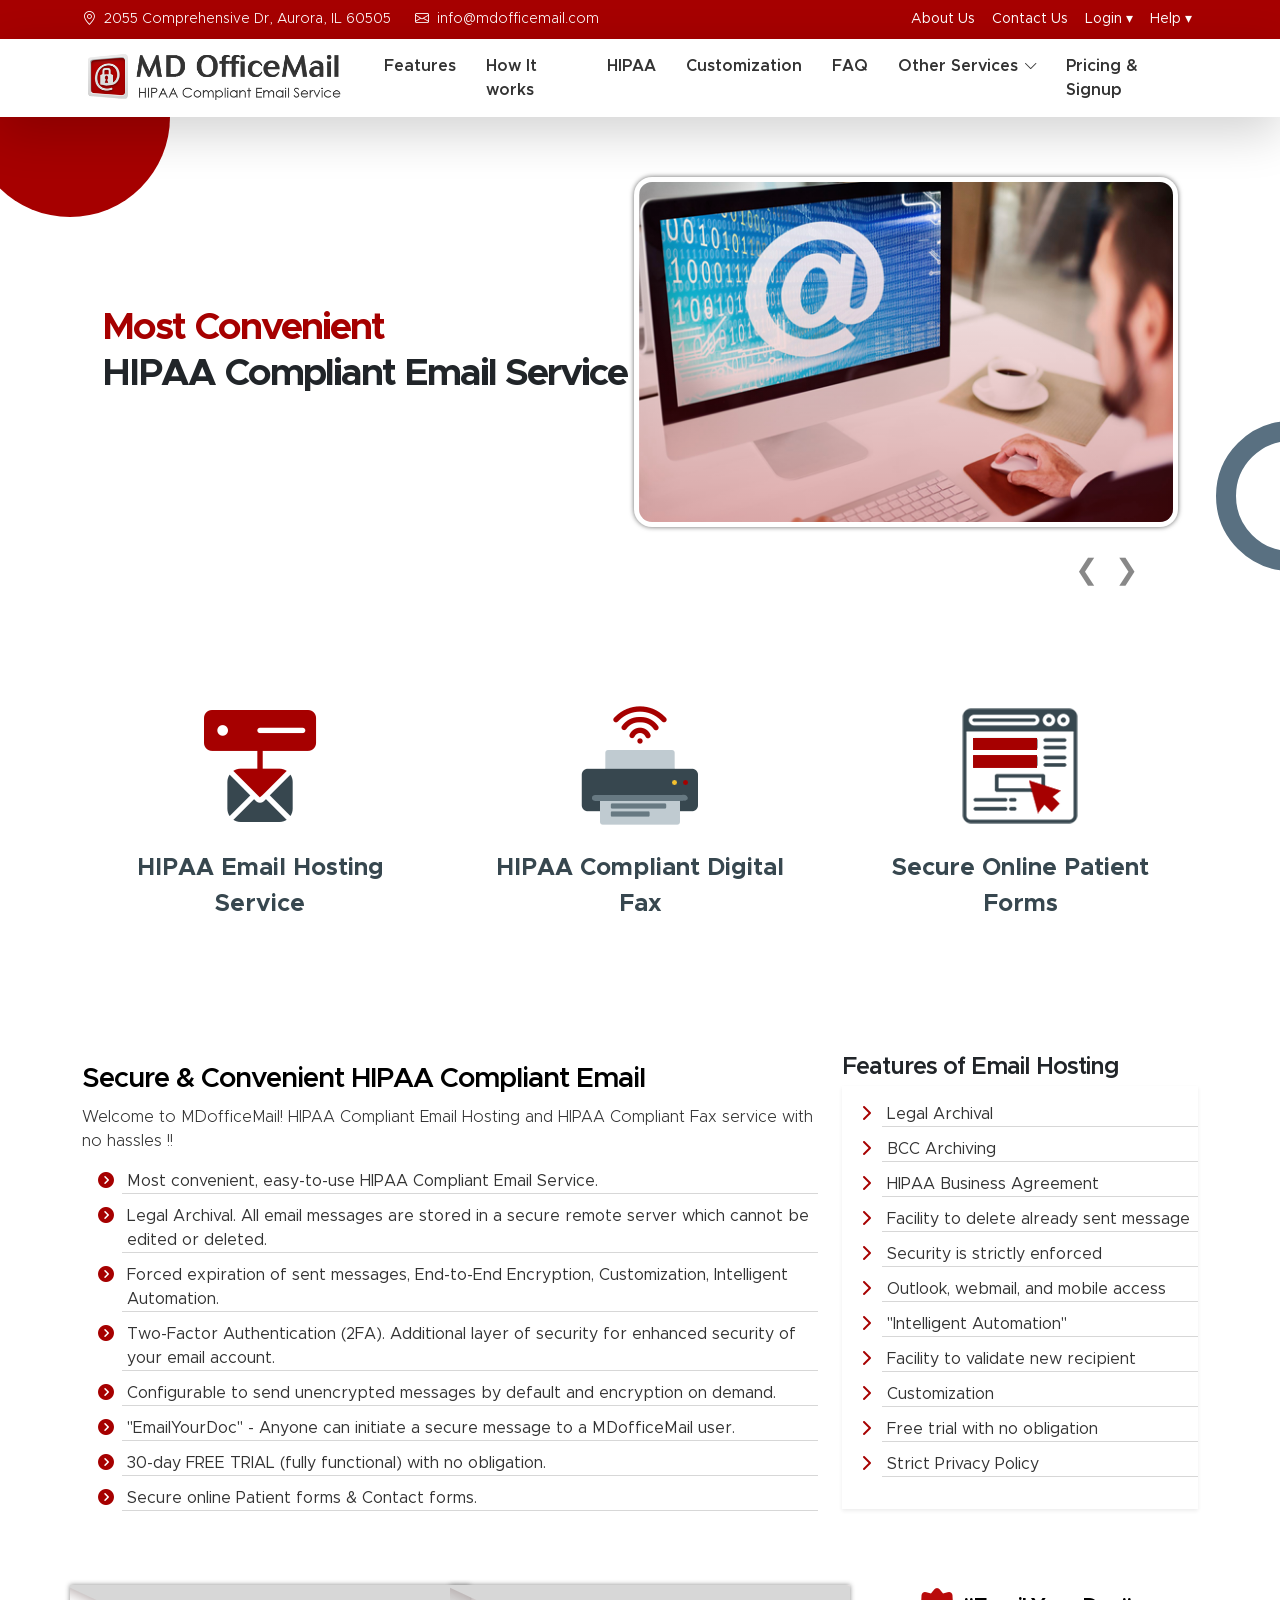
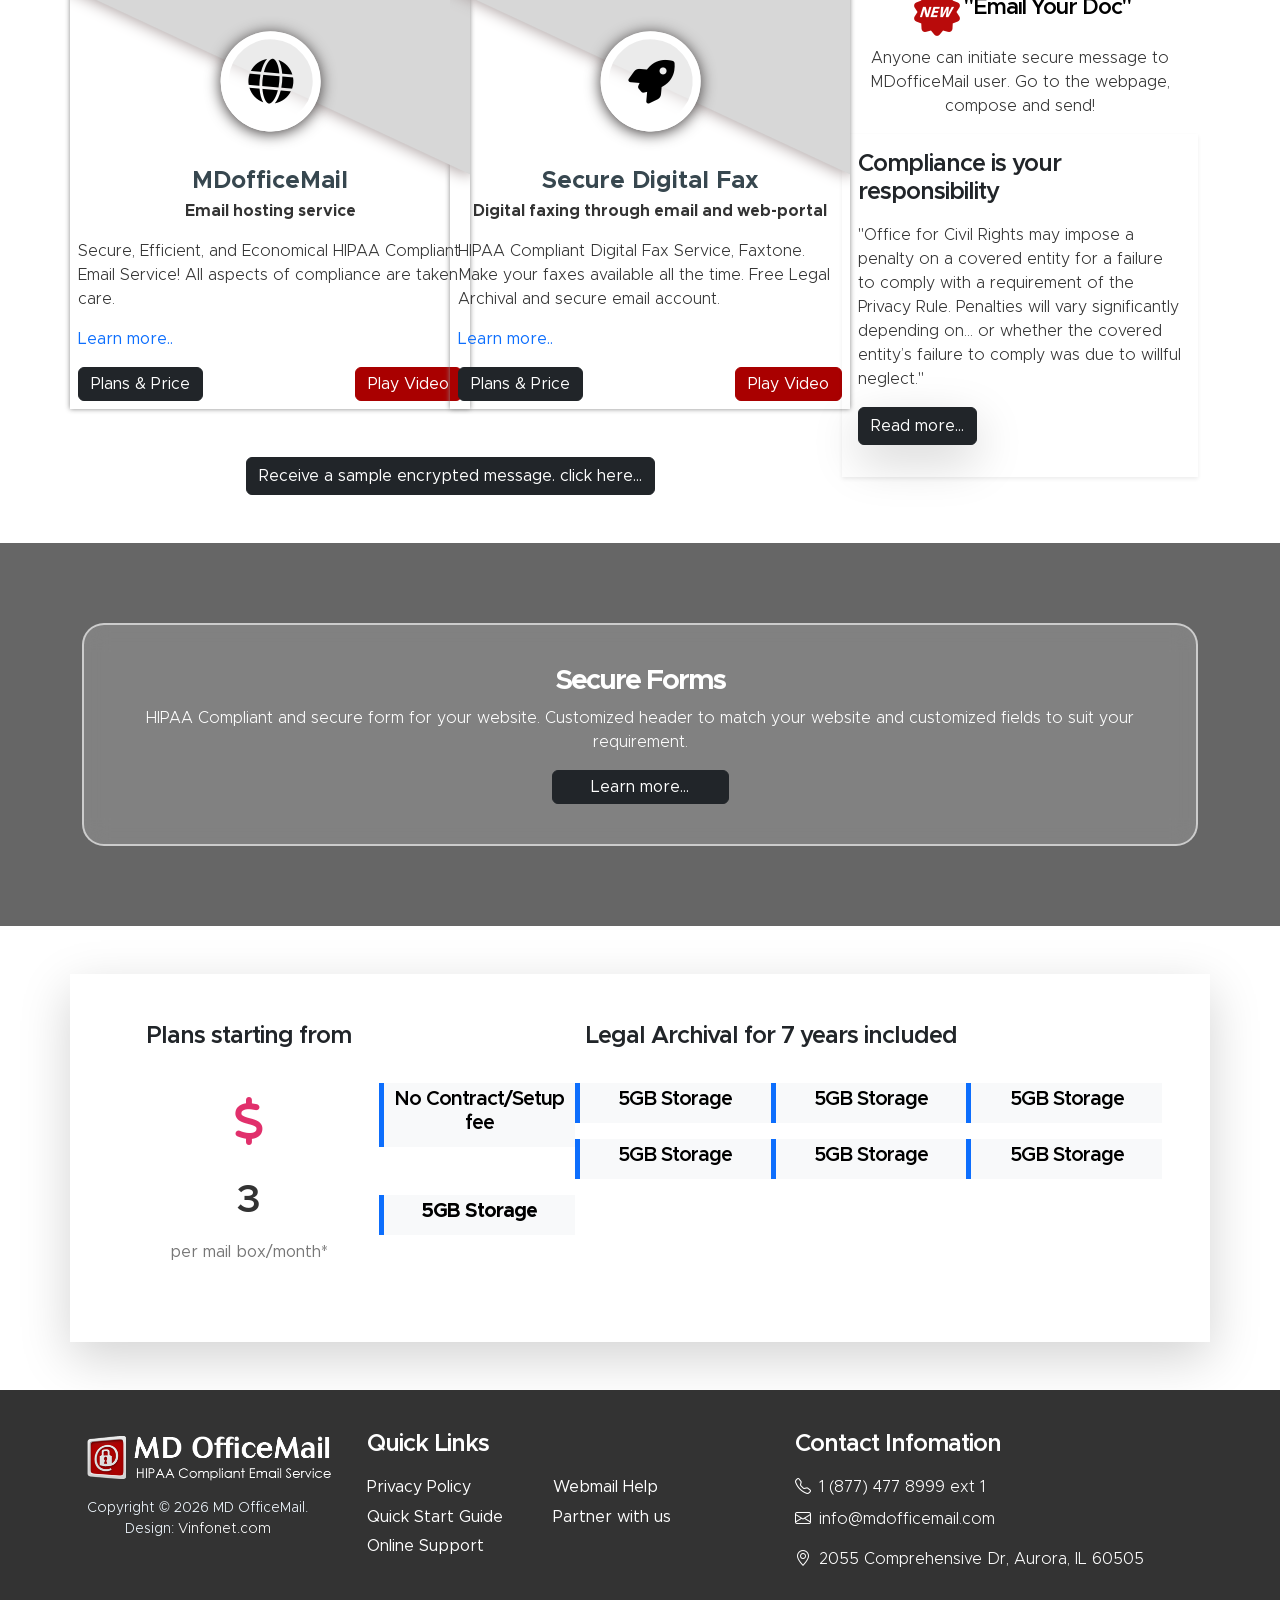
==== commit 0ba8a2a5: "dsv sdv" ====
--- a/mdofficemail1/index.html
+++ b/mdofficemail1/index.html
@@ -1,766 +1,766 @@
-<!doctype html>
-<html lang="en">
-
-<head>
-    <meta charset="utf-8">
-    <meta name="viewport" content="width=device-width, initial-scale=1">
-
-    <meta name="description" content="">
-    <meta name="author" content="">
-
-    <title>HIPAA Compliant Email</title>
-
-    <!-- CSS FILES -->
-    <link href="css/bootstrap.min.css" rel="stylesheet">
-
-    <link href="css/bootstrap-icons.css" rel="stylesheet">
-    <link rel="stylesheet" href="https://cdnjs.cloudflare.com/ajax/libs/font-awesome/6.7.2/css/all.min.css">
-    <link href="css/templatemo-kind-heart-charity.css" rel="stylesheet">
-    <link href="css/style.css" rel="stylesheet">
-
-
-
-
-</head>
-
-<body id="section_1">
-    <header class="site-header">
-        <div class="container">
-            <div class="row">
-
-                <div class="col-lg-8 col-12 d-flex flex-wrap" style="padding-top:4px;">
-                    <p class="d-flex me-4 mb-0">
-                        <i class="bi-geo-alt me-2"></i>
-                        2055 Comprehensive Dr, Aurora, IL 60505
-                    </p>
-
-                    <p class="d-flex mb-0">
-                        <i class="bi-envelope me-2"></i>
-
-                        <a href="mailto:info@mdofficemail.com">
-                            info@mdofficemail.com
-                        </a>
-                    </p>
-                </div>
-
-                <div class="col-lg-3 col-12 ms-auto d-lg-block d-none">
-                    <ul class="social-icon">
-
-                        <li class="social-icon-item">
-                            <a href="#" class="social-icon-link">About Us</a>
-                        </li>
-
-                        <li class="social-icon-item">
-                            <a href="#" class="social-icon-link">Contact Us</a>
-                        </li>
-
-                        <!-- Login Dropdown -->
-                        <li class="social-icon-item dropdown">
-                            <a href="#" class="social-icon-link">Login ▾</a>
-                            <ul class="dropdown-menu">
-                                <li><a href="#">User Login</a></li>
-                                <li><a href="#">Admin Login</a></li>
-                            </ul>
-                        </li>
-
-                        <!-- Help Dropdown -->
-                        <li class="social-icon-item dropdown">
-                            <a href="#" class="social-icon-link">Help ▾</a>
-                            <ul class="dropdown-menu">
-                                <li><a href="#">FAQ</a></li>
-                                <li><a href="#">Support</a></li>
-                                <li><a href="#">Documentation</a></li>
-                            </ul>
-                        </li>
-
-                    </ul>
-                </div>
-
-            </div>
-        </div>
-    </header>
-    <nav class="navbar navbar-expand-lg shadow-lg">
-        <div class="container">
-            <a class="navbar-brand" href="index.html">
-                <img src="images/logo.png" class="logo img-fluid" alt="MD OfficeMail">
-
-                </span>
-            </a>
-
-            <button class="navbar-toggler" type="button" data-bs-toggle="collapse" data-bs-target="#navbarNav"
-                aria-controls="navbarNav" aria-expanded="false" aria-label="Toggle navigation">
-                <span class="navbar-toggler-icon"></span>
-            </button>
-
-
-
-
-
-            <div class="collapse navbar-collapse" id="navbarNav">
-                <ul class="navbar-nav ms-auto">
-                    <li class="nav-item">
-                        <a class="nav-link click-scroll" href="#">Features</a>
-                    </li>
-
-                    <li class="nav-item">
-                        <a class="nav-link click-scroll" href="#">How It works</a>
-                    </li>
-
-                    <li class="nav-item">
-                        <a class="nav-link click-scroll" href="#">HIPAA</a>
-                    </li>
-
-                    <li class="nav-item">
-                        <a class="nav-link click-scroll" href="#">Customization</a>
-                    </li>
-                    <li class="nav-item">
-                        <a class="nav-link click-scroll" href="#">FAQ</a>
-                    </li>
-
-                    <li class="nav-item dropdown">
-                        <a class="nav-link click-scroll dropdown-toggle" href="#section_5"
-                            id="navbarLightDropdownMenuLink" role="button" data-bs-toggle="dropdown"
-                            aria-expanded="false">Other Services</a>
-
-                        <ul class="dropdown-menu dropdown-menu-light" aria-labelledby="navbarLightDropdownMenuLink">
-                            <li><a class="dropdown-item" href="#">Secure Fax</a></li>
-
-                            <li><a class="dropdown-item" href="#">Secure Online Forms</a></li>
-                        </ul>
-                    </li>
-
-                    <li class="nav-item">
-                        <a class="nav-link click-scroll" href="#">Pricing & Signup</a>
-                    </li>
-
-                    <!-- <li class="nav-item ms-3"> -->
-                    <!-- <a class="nav-link custom-btn custom-border-btn btn" href="donate.html">Donate</a> -->
-                    <!-- </li> -->
-                </ul>
-            </div>
-        </div>
-    </nav>
-
-    <main>
-        <div class="cta-section">
-            <div class="container ">
-                <div class="carousel">
-                    <div class="slides" id="slides">
-
-                        <!-- ✅ CLONE LAST (Slide 3) -->
-                        <div class="slide">
-                            <div class="content">
-                                <h1><span style="color:#a60000;">Secure Online</span><br>
-                                    Contact Forms & Patient Forms</h1>
-                            </div>
-                            <div class="image-box"><img src="images/s3.png"></div>
-                        </div>
-
-                        <!-- ✅ REAL SLIDE 1 -->
-                        <div class="slide">
-                            <div class="content">
-                                <h1><span style="color:#a60000;">Most Convenient</span><br>
-                                    HIPAA Compliant Email Service</h1>
-                            </div>
-                            <div class="image-box"><img src="images/s1.png"></div>
-                        </div>
-
-                        <!-- ✅ REAL SLIDE 2 -->
-                        <div class="slide">
-                            <div class="content">
-                                <h1><span style="color:#a60000;">Easy-to-use</span><br>
-                                    HIPAA compliant email<br>
-                                    with Legal Archival</h1>
-                            </div>
-                            <div class="image-box"><img src="images/s2.png"></div>
-                        </div>
-
-                        <!-- ✅ REAL SLIDE 3 -->
-                        <div class="slide">
-                            <div class="content">
-                                <h1><span style="color:#a60000;">Secure Online</span><br>
-                                    Contact Forms & Patient Forms</h1>
-                            </div>
-                            <div class="image-box"><img src="images/s3.png"></div>
-                        </div>
-
-                        <!-- ✅ CLONE FIRST (Slide 1) -->
-                        <div class="slide">
-                            <div class="content">
-                                <h1><span style="color:#a60000;">Most Convenient</span><br>
-                                    HIPAA Compliant Email Service</h1>
-                            </div>
-                            <div class="image-box"><img src="images/s1.png"></div>
-                        </div>
-
-                    </div>
-
-                    <!-- Arrows -->
-                    <div class="arrow left" onclick="prevSlide()">&#10094;</div>
-                    <div class="arrow right" onclick="nextSlide()">&#10095;</div>
-                </div>
-            </div>
-        </div>
-        <script>
-            const slides = document.getElementById("slides");
-            const allSlides = document.querySelectorAll(".slide");
-            const carousel = document.querySelector(".carousel");
-
-            let index = 1;
-            const total = allSlides.length;
-            let autoSlide;
-
-            /* START POSITION */
-            slides.style.transform = "translateX(-100%)";
-
-            /* NEXT SLIDE */
-            function nextSlide() {
-                index++;
-                slides.style.transition = "transform 0.8s cubic-bezier(0.65, 0, 0.35, 1)";
-                slides.style.transform = `translateX(-${index * 100}%)`;
-            }
-
-            /* PREV SLIDE */
-            function prevSlide() {
-                index--;
-                slides.style.transition = "transform 0.8s cubic-bezier(0.65, 0, 0.35, 1)";
-                slides.style.transform = `translateX(-${index * 100}%)`;
-            }
-
-            /* INFINITE LOOP FIX */
-            slides.addEventListener("transitionend", () => {
-
-                if (index === total - 1) {
-                    slides.style.transition = "none";
-                    index = 1;
-                    slides.style.transform = `translateX(-${index * 100}%)`;
-                }
-
-                if (index === 0) {
-                    slides.style.transition = "none";
-                    index = total - 2;
-                    slides.style.transform = `translateX(-${index * 100}%)`;
-                }
-
-            });
-
-            /* =========================
-               AUTO SLIDE (FIXED)
-            ========================= */
-            function startAuto() {
-                clearInterval(autoSlide); // ✅ prevent multiple intervals
-                autoSlide = setInterval(nextSlide, 5000);
-            }
-
-            function stopAuto() {
-                clearInterval(autoSlide);
-            }
-
-            startAuto();
-
-            /* =========================
-               TAB VISIBILITY FIX ✅
-            ========================= */
-            document.addEventListener("visibilitychange", function () {
-                if (document.hidden) {
-                    stopAuto();
-                } else {
-                    startAuto();
-                }
-            });
-
-            /* =========================
-               WINDOW FOCUS FIX (EXTRA SMOOTH)
-            ========================= */
-            window.addEventListener("blur", stopAuto);
-            window.addEventListener("focus", startAuto);
-
-            /* =========================
-               PAUSE ON HOVER
-            ========================= */
-            carousel.addEventListener("mouseenter", stopAuto);
-            carousel.addEventListener("mouseleave", startAuto);
-
-            /* =========================
-               MOBILE SWIPE
-            ========================= */
-            let startX = 0;
-            let endX = 0;
-
-            carousel.addEventListener("touchstart", (e) => {
-                startX = e.touches[0].clientX;
-            });
-
-            carousel.addEventListener("touchmove", (e) => {
-                endX = e.touches[0].clientX;
-            });
-
-            carousel.addEventListener("touchend", () => {
-                let diff = startX - endX;
-
-                if (diff > 50) {
-                    nextSlide();
-                } else if (diff < -50) {
-                    prevSlide();
-                }
-
-                startX = 0;
-                endX = 0;
-            });
-
-            /* =========================
-               DESKTOP DRAG (BONUS 🔥)
-            ========================= */
-            let isDragging = false;
-
-            carousel.addEventListener("mousedown", (e) => {
-                isDragging = true;
-                startX = e.clientX;
-            });
-
-            carousel.addEventListener("mousemove", (e) => {
-                if (!isDragging) return;
-                endX = e.clientX;
-            });
-
-            carousel.addEventListener("mouseup", () => {
-                if (!isDragging) return;
-
-                let diff = startX - endX;
-
-                if (diff > 50) {
-                    nextSlide();
-                } else if (diff < -50) {
-                    prevSlide();
-                }
-
-                isDragging = false;
-            });
-
-            carousel.addEventListener("mouseleave", () => {
-                isDragging = false;
-            });
-        </script>
-
-        <section class="section-padding">
-            <div class="container">
-                <div class="row">
-
-                    <div class="col-lg-10 col-12 text-center mx-auto">
-                        <!-- <h2 class="mb-5">Services</h2> -->
-                    </div>
-
-                    <div class="col-lg-4 col-md-4 col-12 mb-4 mb-lg-0">
-                        <div class="featured-block d-flex justify-content-center align-items-center">
-                            <a href="#" class="d-block">
-                                <img src="images/eh.png" class="featured-block-image img-fluid" alt="">
-
-                                <p class="featured-block-text"><strong>HIPAA Email Hosting Service</strong></p>
-                            </a>
-                        </div>
-                    </div>
-
-                    <div class="col-lg-4 col-md-4 col-12 mb-4 mb-lg-0 mb-md-4">
-                        <div class="featured-block d-flex justify-content-center align-items-center">
-                            <a href="#" class="d-block">
-                                <img src="images/faxing.png" class="featured-block-image img-fluid" alt="">
-
-                                <p class="featured-block-text"><strong>HIPAA Compliant Digital Fax</strong></p>
-                            </a>
-                        </div>
-                    </div>
-
-                    <div class="col-lg-4 col-md-4 col-12 mb-4 mb-lg-0 mb-md-4">
-                        <div class="featured-block d-flex justify-content-center align-items-center">
-                            <a href="#" class="d-block">
-                                <img src="images/form.png" class="featured-block-image img-fluid" alt="">
-
-                                <p class="featured-block-text"><strong>Secure Online Patient Forms</strong></p>
-                            </a>
-                        </div>
-                    </div>
-
-
-                </div>
-            </div>
-        </section>
-
-        <section class="news-section section-padding p-0" id="section_5" style="padding-top:0px !important;">
-            <div class="container">
-                <div class="row">
-
-                    <div class="col-lg-8 col-12">
-                        <div class="news-block">
-                            <div class="news-block-info">
-                                <div class="news-block-title mb-2">
-                                    <h4>Secure & Convenient HIPAA Compliant Email</h4>
-                                    <p>
-                                        Welcome to MDofficeMail! HIPAA Compliant Email Hosting
-                                        and
-                                        HIPAA Compliant Fax service with no hassles !!
-                                    </p>
-                                </div>
-
-                                <div class="news-block-body">
-                                    <ul class="fa-ul hipaa-list">
-                                        <li> <span class="fa-li"><i class="fa fa-chevron-circle-right"></i></span>Most
-                                            convenient, easy-to-use HIPAA Compliant Email Service.</li>
-
-                                        <li><span class="fa-li"><i class="fa fa-chevron-circle-right"></i></span>Legal
-                                            Archival. All email messages are stored in a secure remote server which
-                                            cannot be edited or deleted.</li>
-
-                                        <li><span class="fa-li"><i class="fa fa-chevron-circle-right"></i></span>Forced
-                                            expiration of sent messages, End-to-End Encryption, Customization,
-                                            Intelligent Automation.</li>
-
-                                        <li><span class="fa-li"><i
-                                                    class="fa fa-chevron-circle-right"></i></span>Two-Factor
-                                            Authentication (2FA). Additional layer of security for enhanced security of
-                                            your email account.</li>
-
-                                        <li><span class="fa-li"><i
-                                                    class="fa fa-chevron-circle-right"></i></span>Configurable to send
-                                            unencrypted messages by default and encryption on demand.</li>
-
-                                        <li><span class="fa-li"><i
-                                                    class="fa fa-chevron-circle-right"></i></span>"EmailYourDoc" -
-                                            Anyone can initiate a secure message to a MDofficeMail user.</li>
-
-                                        <li><span class="fa-li"><i class="fa fa-chevron-circle-right"></i></span>30-day
-                                            FREE TRIAL (fully functional) with no obligation.</li>
-
-                                        <li><span class="fa-li"><i class="fa fa-chevron-circle-right"></i></span>Secure
-                                            online Patient forms & Contact forms.</li>
-                                    </ul>
-                                </div>
-                            </div>
-                        </div>
-
-
-                    </div>
-
-                    <div class="col-lg-4 col-12 mx-auto">
-
-
-                        <h5 class=" mb-0 text-dark">Features of Email Hosting</h5>
-
-                        <div class="news-block news-block-two-col  mt-1 shadow-sm py-3">
-                            <ul class="fa-ul hipaa-list">
-                                <li><a href="#"> <span class="fa-li"><i class="fa fa-chevron-right"></i></span>Legal
-                                        Archival </a></li>
-                                <li><a href="#"> <span class="fa-li"><i class="fa fa-chevron-right"></i></span>BCC
-                                        Archiving</a></li>
-                                <li><a href="#"> <span class="fa-li"><i class="fa fa-chevron-right"></i></span>HIPAA
-                                        Business Agreement</a></li>
-                                <li><a href="#"> <span class="fa-li"><i class="fa fa-chevron-right"></i></span>Facility
-                                        to delete already sent message</a></li>
-                                <li><a href="#"> <span class="fa-li"><i class="fa fa-chevron-right"></i></span>Security
-                                        is strictly enforced</a></li>
-                                <li><a href="#"> <span class="fa-li"><i class="fa fa-chevron-right"></i></span>Outlook,
-                                        webmail, and mobile access</a></li>
-                                <li><a href="#"> <span class="fa-li"><i
-                                                class="fa fa-chevron-right"></i></span>"Intelligent Automation"</a></li>
-                                <li><a href="#"> <span class="fa-li"><i class="fa fa-chevron-right"></i></span>Facility
-                                        to validate new recipient</a></li>
-
-                                <li><a href="#"> <span class="fa-li"><i
-                                                class="fa fa-chevron-right"></i></span>Customization</a></li>
-                                <li><a href="#"> <span class="fa-li"><i class="fa fa-chevron-right"></i></span>Free
-                                        trial with no obligation</a></li>
-                                <li><a href="#"> <span class="fa-li"><i class="fa fa-chevron-right"></i></span>Strict
-                                        Privacy Policy</a></li>
-
-
-                            </ul>
-
-
-                        </div>
-
-
-
-                    </div>
-
-                </div>
-            </div>
-        </section>
-
-        <section class="three-convenient-s pt-5">
-            <div class="container">
-                <div class="row">
-                    <div class="col-lg-8">
-                        <div class="col-lg-6 float-start">
-                            <div class="box-three-s p-2">
-                                <div class="shape">
-                                    <div class="image">
-                                        <i class="fa fa-globe" aria-hidden="true"></i>
-                                    </div>
-                                </div>
-
-                                <p class="featured-block-text m-0"><strong>MDofficeMail</strong></p>
-                                <p><b>Email hosting service </b> </p>
-                                <p class="text-start">
-                                    Secure, Efficient, and Economical HIPAA Compliant Email Service! All aspects of
-                                    compliance are taken care.
-                                </p>
-                                <div class="col-12 text-start pb-3">
-                                    <a href="#" class="text-primary" target="_blank">Learn more..</a>
-                                </div>
-                                <a class="btn btn-dark col-4 py-1 float-start ">Plans & Price</a>
-                                <a class="btn btn-danger col-4 py-1  float-end">
-                                    Play Video</a>
-                            </div>
-                        </div>
-
-
-                        <div class="col-lg-6 float-start">
-                            <div class="box-three-s p-2">
-                                <div class="shape">
-                                    <div class="image">
-                                        <i class="fa fa-rocket" aria-hidden="true"></i>
-                                    </div>
-                                </div>
-
-                                <p class="featured-block-text m-0"><strong>Secure Digital Fax</strong></p>
-                                <p><b>Digital faxing through email and web-portal </b> </p>
-                                <p class="text-start">
-                                    HIPAA Compliant Digital Fax Service, Faxtone. Make your faxes available all the
-                                    time. Free Legal Archival and secure email account.
-                                </p>
-                                <div class="col-12 text-start pb-3">
-                                    <a href="#" class="text-primary" target="_blank">Learn more..</a>
-                                </div>
-                                <a class="btn btn-dark col-4 py-1 float-start ">Plans & Price</a>
-                                <a class="btn btn-danger col-4 py-1  float-end">
-                                    Play Video</a>
-                            </div>
-                        </div>
-                        <br>
-                        <div class=" col-12 d-flex align-items-center justify-content-center">
-                            <button type="button" class="btn btn-dark my-5">
-                                Receive a sample encrypted message. click here...
-                            </button>
-                        </div>
-
-                    </div>
-                    <div class="col-lg-4">
-                        <div class="news-block news-block-two-col ">
-
-
-                            <div class="news-block-two-col-info text-center">
-                                <div class="news-block-title mb-2">
-
-                                    <h6 class="news-block-title-link text-center"><img src="images/new.png">"Email Your
-                                        Doc"
-                                    </h6>
-                                </div>
-
-                                <div class="news-block-date px-3">
-                                    <p>
-                                        <a href="#"> Anyone can initiate secure message to MDofficeMail user. Go to the
-                                            webpage, compose and send!
-                                        </a>
-                                    </p>
-                                </div>
-                            </div>
-                        </div>
-
-                        <div class="shadow-sm p-3">
-                            <h5 class=" mb-3 text-dark">Compliance is your responsibility</h5>
-                            <p>
-                                "Office for Civil Rights may impose a penalty on a covered entity for a failure to
-                                comply with a requirement of the Privacy
-                                Rule. Penalties will vary significantly depending on...
-                                or whether the covered entity’s failure to comply was due to willful neglect."
-                            </p>
-                            <div class="col-12 text-start pb-3">
-                                <a href="#" class="btn btn-dark shadow-lg    text-center " target="_blank">Read
-                                    more...</a>
-                            </div>
-                        </div>
-                    </div>
-                </div>
-            </div>
-        </section>
-        <section>
-            <div class="reimagine-s">
-                <div class="container">
-                    <div class="process-card">
-
-                        <div class="main-hd">
-                            <h1 class="fs-3 fw-bold text-center text-white">Secure Forms</h1>
-                        </div>
-                        <p class="text-center text-white">
-                            HIPAA Compliant and secure form for your website. Customized header to match your website
-                            and customized fields to suit your requirement.</p>
-
-                        <a class="btn btn-dark col-2 py-1 text-center ">Learn more...</a>
-                    </div>
-
-                </div>
-            </div>
-        </section>
-        <search class="count-s py-5">
-            <div class="container">
-                <div class="row shadow-lg">
-                    <div class="col-lg-12 p-5">
-                        <div class="col-3 float-start">
-<h5 class=" mb-3 text-dark text-center">Plans starting from</h5>
-            <article class="counter-container">
-                <i class="fab fa-usd fa-3x"></i>
-                <div class="counter" data-target="2.91">0</div>
-                <span>per mail box/month*</span>
-            </article>
-
-            <script>
-                const counter = document.querySelector('.counter');
-                const target = +counter.getAttribute('data-target');
-
-                let count = 0;
-                const speed = 200;
-
-                const updateCount = () => {
-                    const increment = target / speed;
-
-                    if (count < target) {
-                        count += increment;
-                        counter.innerText = Math.ceil(count);
-                        setTimeout(updateCount, 10);
-                    } else {
-                        counter.innerText = target.toLocaleString();
-                    }
-                };
-
-                updateCount();
-            </script>
-                        </div>
-                        <div class="col-9 float-start  ">
-<h5 class=" mb-3 text-dark text-center">Legal Archival for 7 years included</h5>
-    <div class="col-md-3 float-start pt-3">
-      <div class="p-1 border-start border-5 border-primary bg-light">
-        <h6 class="fs-5  text-center">No Contract/Setup fee</h6>
-       
-      </div>
-    </div>
-    <div class="col-md-3 float-start pt-3">
-      <div class="p-1 border-start border-5 border-primary bg-light">
-        <h6 class="fs-5  text-center">5GB Storage</h6>
-       
-      </div>
-    </div>
-    <div class="col-md-3 float-start pt-3">
-      <div class="p-1 border-start border-5 border-primary bg-light">
-        <h6 class="fs-5  text-center">5GB Storage</h6>
-       
-      </div>
-    </div>
-    <div class="col-md-3 float-start pt-3">
-      <div class="p-1 border-start border-5 border-primary bg-light">
-        <h6 class="fs-5  text-center">5GB Storage</h6>
-       
-      </div>
-    </div>
-    <div class="col-md-3 float-start pt-3">
-      <div class="p-1 border-start border-5 border-primary bg-light">
-        <h6 class="fs-5  text-center">5GB Storage</h6>
-       
-      </div>
-    </div>
-    <div class="col-md-3 float-start pt-3">
-      <div class="p-1 border-start border-5 border-primary bg-light">
-        <h6 class="fs-5  text-center">5GB Storage</h6>
-       
-      </div>
-    </div>
-    <div class="col-md-3 float-start pt-3">
-      <div class="p-1 border-start border-5 border-primary bg-light">
-        <h6 class="fs-5  text-center">5GB Storage</h6>
-       
-      </div>
-    </div>
-    <div class="col-md-3 float-start pt-3">
-      <div class="p-1 border-start border-5 border-primary bg-light">
-        <h6 class="fs-5 fw-bold text-center">5GB Storage</h6>
-       
-      </div>
-    </div>
-</div>
-                    </div>
-                </div>
-            </div>
-
-        </search>
-
-
-
-
-    </main>
-
-    <footer class="site-footer">
-        <div class="container">
-            <div class="row">
-                <div class="col-lg-3 col-12 mb-4">
-                    <img src="images/logofooter.png" class="logo img-fluid" alt="">
-                    <p class="copyright-text mb-0 " style="text-align:center; margin-top:10px;">Copyright © 2026 MD
-                        OfficeMail.<br>
-                        Design: <a href="https://vinfonet.com" target="_blank" style="color:#fff;">Vinfonet.com</a>
-                    </p>
-                </div>
-
-                <div class="col-lg-4 col-md-6 col-12 mb-4">
-                    <h5 class="site-footer-title mb-3" style="color:#fff;">Quick Links</h5>
-
-                    <ul class="footer-menu">
-                        <li class="footer-menu-item"><a href="#" class="footer-menu-link">Privacy Policy</a></li>
-
-                        <li class="footer-menu-item"><a href="#" class="footer-menu-link">Quick Start Guide</a></li>
-
-                        <li class="footer-menu-item"><a href="#" class="footer-menu-link">Online Support</a></li>
-
-                        <li class="footer-menu-item"><a href="#" class="footer-menu-link">Webmail Help</a></li>
-
-                        <li class="footer-menu-item"><a href="#" class="footer-menu-link">Partner with us</a></li>
-                    </ul>
-                </div>
-
-                <div class="col-lg-4 col-md-6 col-12 mx-auto">
-                    <h5 class="site-footer-title mb-3" style="color:#fff;">Contact Infomation</h5>
-
-                    <p class="text-white d-flex mb-2">
-                        <i class="bi-telephone me-2"></i>
-
-                        <a href="tel: 120-240-9600" class="site-footer-link">
-                            1 (877) 477 8999 ext 1
-                        </a>
-                    </p>
-
-                    <p class="text-white d-flex">
-                        <i class="bi-envelope me-2"></i>
-
-                        <a href="mailto:info@mdofficemail.com" class="site-footer-link">
-                            info@mdofficemail.com
-                        </a>
-                    </p>
-
-                    <p class="text-white d-flex mt-3">
-                        <i class="bi-geo-alt me-2"></i>
-                        2055 Comprehensive Dr, Aurora, IL 60505
-                    </p>
-
-                </div>
-            </div>
-        </div>
-
-    </footer>
-
-    <!-- JAVASCRIPT FILES -->
-    <script src="js/jquery.min.js"></script>
-    <script src="js/bootstrap.min.js"></script>
-    <script src="js/jquery.sticky.js"></script>
-    <script src="js/click-scroll.js"></script>
-    <script src="js/counter.js"></script>
-    <script src="js/custom.js"></script>
-
-</body>
-
+<!doctype html>
+<html lang="en">
+
+<head>
+    <meta charset="utf-8">
+    <meta name="viewport" content="width=device-width, initial-scale=1">
+
+    <meta name="description" content="">
+    <meta name="author" content="">
+
+    <title>HIPAA Compliant Email</title>
+
+    <!-- CSS FILES -->
+    <link href="css/bootstrap.min.css" rel="stylesheet">
+
+    <link href="css/bootstrap-icons.css" rel="stylesheet">
+    <link rel="stylesheet" href="https://cdnjs.cloudflare.com/ajax/libs/font-awesome/6.7.2/css/all.min.css">
+    <link href="css/templatemo-kind-heart-charity.css" rel="stylesheet">
+    <link href="css/style.css" rel="stylesheet">
+
+
+
+
+</head>
+
+<body id="section_1">
+    <header class="site-header">
+        <div class="container">
+            <div class="row">
+
+                <div class="col-lg-7 col-12 d-flex flex-wrap" style="padding-top:4px;">
+                    <p class="d-flex me-4 mb-0">
+                        <i class="bi-geo-alt me-2"></i>
+                        2055 Comprehensive Dr, Aurora, IL 60505
+                    </p>
+
+                    <p class="d-flex mb-0">
+                        <i class="bi-envelope me-2"></i>
+
+                        <a href="mailto:info@mdofficemail.com">
+                            info@mdofficemail.com
+                        </a>
+                    </p>
+                </div>
+
+                <div class="col-lg-5 col-12 ms-auto d-lg-block d-none">
+                    <ul class="social-icon">
+
+                        <li class="social-icon-item">
+                            <a href="#" class="social-icon-link">About Us</a>
+                        </li>
+
+                        <li class="social-icon-item">
+                            <a href="#" class="social-icon-link">Contact Us</a>
+                        </li>
+
+                        <!-- Login Dropdown -->
+                        <li class="social-icon-item dropdown">
+                            <a href="#" class="social-icon-link">Login ▾</a>
+                            <ul class="dropdown-menu">
+                                <li><a href="#">User Login</a></li>
+                                <li><a href="#">Admin Login</a></li>
+                            </ul>
+                        </li>
+
+                        <!-- Help Dropdown -->
+                        <li class="social-icon-item dropdown">
+                            <a href="#" class="social-icon-link">Help ▾</a>
+                            <ul class="dropdown-menu">
+                                <li><a href="#">FAQ</a></li>
+                                <li><a href="#">Support</a></li>
+                                <li><a href="#">Documentation</a></li>
+                            </ul>
+                        </li>
+
+                    </ul>
+                </div>
+
+            </div>
+        </div>
+    </header>
+    <nav class="navbar navbar-expand-lg shadow-lg">
+        <div class="container">
+            <a class="navbar-brand" href="index.html">
+                <img src="images/logo.png" class="logo img-fluid" alt="MD OfficeMail">
+
+                </span>
+            </a>
+
+            <button class="navbar-toggler" type="button" data-bs-toggle="collapse" data-bs-target="#navbarNav"
+                aria-controls="navbarNav" aria-expanded="false" aria-label="Toggle navigation">
+                <span class="navbar-toggler-icon"></span>
+            </button>
+
+
+
+
+
+            <div class="collapse navbar-collapse" id="navbarNav">
+                <ul class="navbar-nav ms-auto">
+                    <li class="nav-item">
+                        <a class="nav-link click-scroll fs-6" href="#">Features</a>
+                    </li>
+
+                    <li class="nav-item">
+                        <a class="nav-link click-scroll fs-6" href="#">How It works</a>
+                    </li>
+
+                    <li class="nav-item">
+                        <a class="nav-link click-scroll fs-6" href="#">HIPAA</a>
+                    </li>
+
+                    <li class="nav-item">
+                        <a class="nav-link click-scroll fs-6" href="#">Customization</a>
+                    </li>
+                    <li class="nav-item">
+                        <a class="nav-link click-scroll fs-6" href="#">FAQ</a>
+                    </li>
+
+                    <li class="nav-item dropdown">
+                        <a class="nav-link click-scroll dropdown-toggle" href="#section_5"
+                            id="navbarLightDropdownMenuLink" role="button" data-bs-toggle="dropdown"
+                            aria-expanded="false">Other Services</a>
+
+                        <ul class="dropdown-menu dropdown-menu-light" aria-labelledby="navbarLightDropdownMenuLink">
+                            <li><a class="dropdown-item" href="#">Secure Fax</a></li>
+
+                            <li><a class="dropdown-item" href="#">Secure Online Forms</a></li>
+                        </ul>
+                    </li>
+
+                    <li class="nav-item">
+                        <a class="nav-link click-scroll" href="#">Pricing & Signup</a>
+                    </li>
+
+                    <!-- <li class="nav-item ms-3"> -->
+                    <!-- <a class="nav-link custom-btn custom-border-btn btn" href="donate.html">Donate</a> -->
+                    <!-- </li> -->
+                </ul>
+            </div>
+        </div>
+    </nav>
+
+    <main>
+        <div class="cta-section">
+            <div class="container ">
+                <div class="carousel">
+                    <div class="slides" id="slides">
+
+                        <!-- ✅ CLONE LAST (Slide 3) -->
+                        <div class="slide">
+                            <div class="content">
+                                <h1><span style="color:#a60000;">Secure Online</span><br>
+                                    Contact Forms & Patient Forms</h1>
+                            </div>
+                            <div class="image-box"><img src="images/s3.png"></div>
+                        </div>
+
+                        <!-- ✅ REAL SLIDE 1 -->
+                        <div class="slide">
+                            <div class="content">
+                                <h1><span style="color:#a60000;">Most Convenient</span><br>
+                                    HIPAA Compliant Email Service</h1>
+                            </div>
+                            <div class="image-box"><img src="images/s1.png"></div>
+                        </div>
+
+                        <!-- ✅ REAL SLIDE 2 -->
+                        <div class="slide">
+                            <div class="content">
+                                <h1><span style="color:#a60000;">Easy-to-use</span><br>
+                                    HIPAA compliant email<br>
+                                    with Legal Archival</h1>
+                            </div>
+                            <div class="image-box"><img src="images/s2.png"></div>
+                        </div>
+
+                        <!-- ✅ REAL SLIDE 3 -->
+                        <div class="slide">
+                            <div class="content">
+                                <h1><span style="color:#a60000;">Secure Online</span><br>
+                                    Contact Forms & Patient Forms</h1>
+                            </div>
+                            <div class="image-box"><img src="images/s3.png"></div>
+                        </div>
+
+                        <!-- ✅ CLONE FIRST (Slide 1) -->
+                        <div class="slide">
+                            <div class="content">
+                                <h1><span style="color:#a60000;">Most Convenient</span><br>
+                                    HIPAA Compliant Email Service</h1>
+                            </div>
+                            <div class="image-box"><img src="images/s1.png"></div>
+                        </div>
+
+                    </div>
+
+                    <!-- Arrows -->
+                    <div class="arrow left" onclick="prevSlide()">&#10094;</div>
+                    <div class="arrow right" onclick="nextSlide()">&#10095;</div>
+                </div>
+            </div>
+        </div>
+        <script>
+            const slides = document.getElementById("slides");
+            const allSlides = document.querySelectorAll(".slide");
+            const carousel = document.querySelector(".carousel");
+
+            let index = 1;
+            const total = allSlides.length;
+            let autoSlide;
+
+            /* START POSITION */
+            slides.style.transform = "translateX(-100%)";
+
+            /* NEXT SLIDE */
+            function nextSlide() {
+                index++;
+                slides.style.transition = "transform 0.8s cubic-bezier(0.65, 0, 0.35, 1)";
+                slides.style.transform = `translateX(-${index * 100}%)`;
+            }
+
+            /* PREV SLIDE */
+            function prevSlide() {
+                index--;
+                slides.style.transition = "transform 0.8s cubic-bezier(0.65, 0, 0.35, 1)";
+                slides.style.transform = `translateX(-${index * 100}%)`;
+            }
+
+            /* INFINITE LOOP FIX */
+            slides.addEventListener("transitionend", () => {
+
+                if (index === total - 1) {
+                    slides.style.transition = "none";
+                    index = 1;
+                    slides.style.transform = `translateX(-${index * 100}%)`;
+                }
+
+                if (index === 0) {
+                    slides.style.transition = "none";
+                    index = total - 2;
+                    slides.style.transform = `translateX(-${index * 100}%)`;
+                }
+
+            });
+
+            /* =========================
+               AUTO SLIDE (FIXED)
+            ========================= */
+            function startAuto() {
+                clearInterval(autoSlide); // ✅ prevent multiple intervals
+                autoSlide = setInterval(nextSlide, 5000);
+            }
+
+            function stopAuto() {
+                clearInterval(autoSlide);
+            }
+
+            startAuto();
+
+            /* =========================
+               TAB VISIBILITY FIX ✅
+            ========================= */
+            document.addEventListener("visibilitychange", function () {
+                if (document.hidden) {
+                    stopAuto();
+                } else {
+                    startAuto();
+                }
+            });
+
+            /* =========================
+               WINDOW FOCUS FIX (EXTRA SMOOTH)
+            ========================= */
+            window.addEventListener("blur", stopAuto);
+            window.addEventListener("focus", startAuto);
+
+            /* =========================
+               PAUSE ON HOVER
+            ========================= */
+            carousel.addEventListener("mouseenter", stopAuto);
+            carousel.addEventListener("mouseleave", startAuto);
+
+            /* =========================
+               MOBILE SWIPE
+            ========================= */
+            let startX = 0;
+            let endX = 0;
+
+            carousel.addEventListener("touchstart", (e) => {
+                startX = e.touches[0].clientX;
+            });
+
+            carousel.addEventListener("touchmove", (e) => {
+                endX = e.touches[0].clientX;
+            });
+
+            carousel.addEventListener("touchend", () => {
+                let diff = startX - endX;
+
+                if (diff > 50) {
+                    nextSlide();
+                } else if (diff < -50) {
+                    prevSlide();
+                }
+
+                startX = 0;
+                endX = 0;
+            });
+
+            /* =========================
+               DESKTOP DRAG (BONUS 🔥)
+            ========================= */
+            let isDragging = false;
+
+            carousel.addEventListener("mousedown", (e) => {
+                isDragging = true;
+                startX = e.clientX;
+            });
+
+            carousel.addEventListener("mousemove", (e) => {
+                if (!isDragging) return;
+                endX = e.clientX;
+            });
+
+            carousel.addEventListener("mouseup", () => {
+                if (!isDragging) return;
+
+                let diff = startX - endX;
+
+                if (diff > 50) {
+                    nextSlide();
+                } else if (diff < -50) {
+                    prevSlide();
+                }
+
+                isDragging = false;
+            });
+
+            carousel.addEventListener("mouseleave", () => {
+                isDragging = false;
+            });
+        </script>
+
+        <section class="section-padding">
+            <div class="container">
+                <div class="row">
+
+                    <div class="col-lg-10 col-12 text-center mx-auto">
+                        <!-- <h2 class="mb-5">Services</h2> -->
+                    </div>
+
+                    <div class="col-lg-4 col-md-4 col-12 mb-4 mb-lg-0">
+                        <div class="featured-block d-flex justify-content-center align-items-center">
+                            <a href="#" class="d-block">
+                                <img src="images/eh.png" class="featured-block-image img-fluid" alt="">
+
+                                <p class="featured-block-text"><strong>HIPAA Email Hosting Service</strong></p>
+                            </a>
+                        </div>
+                    </div>
+
+                    <div class="col-lg-4 col-md-4 col-12 mb-4 mb-lg-0 mb-md-4">
+                        <div class="featured-block d-flex justify-content-center align-items-center">
+                            <a href="#" class="d-block">
+                                <img src="images/faxing.png" class="featured-block-image img-fluid" alt="">
+
+                                <p class="featured-block-text"><strong>HIPAA Compliant Digital Fax</strong></p>
+                            </a>
+                        </div>
+                    </div>
+
+                    <div class="col-lg-4 col-md-4 col-12 mb-4 mb-lg-0 mb-md-4">
+                        <div class="featured-block d-flex justify-content-center align-items-center">
+                            <a href="#" class="d-block">
+                                <img src="images/form.png" class="featured-block-image img-fluid" alt="">
+
+                                <p class="featured-block-text"><strong>Secure Online Patient Forms</strong></p>
+                            </a>
+                        </div>
+                    </div>
+
+
+                </div>
+            </div>
+        </section>
+
+        <section class="news-section section-padding p-0" id="section_5" style="padding-top:0px !important;">
+            <div class="container">
+                <div class="row">
+
+                    <div class="col-lg-8 col-12">
+                        <div class="news-block">
+                            <div class="news-block-info">
+                                <div class="news-block-title mb-2">
+                                    <h4>Secure & Convenient HIPAA Compliant Email</h4>
+                                    <p>
+                                        Welcome to MDofficeMail! HIPAA Compliant Email Hosting
+                                        and
+                                        HIPAA Compliant Fax service with no hassles !!
+                                    </p>
+                                </div>
+
+                                <div class="news-block-body">
+                                    <ul class="fa-ul hipaa-list">
+                                        <li> <span class="fa-li"><i class="fa fa-chevron-circle-right"></i></span>Most
+                                            convenient, easy-to-use HIPAA Compliant Email Service.</li>
+
+                                        <li><span class="fa-li"><i class="fa fa-chevron-circle-right"></i></span>Legal
+                                            Archival. All email messages are stored in a secure remote server which
+                                            cannot be edited or deleted.</li>
+
+                                        <li><span class="fa-li"><i class="fa fa-chevron-circle-right"></i></span>Forced
+                                            expiration of sent messages, End-to-End Encryption, Customization,
+                                            Intelligent Automation.</li>
+
+                                        <li><span class="fa-li"><i
+                                                    class="fa fa-chevron-circle-right"></i></span>Two-Factor
+                                            Authentication (2FA). Additional layer of security for enhanced security of
+                                            your email account.</li>
+
+                                        <li><span class="fa-li"><i
+                                                    class="fa fa-chevron-circle-right"></i></span>Configurable to send
+                                            unencrypted messages by default and encryption on demand.</li>
+
+                                        <li><span class="fa-li"><i
+                                                    class="fa fa-chevron-circle-right"></i></span>"EmailYourDoc" -
+                                            Anyone can initiate a secure message to a MDofficeMail user.</li>
+
+                                        <li><span class="fa-li"><i class="fa fa-chevron-circle-right"></i></span>30-day
+                                            FREE TRIAL (fully functional) with no obligation.</li>
+
+                                        <li><span class="fa-li"><i class="fa fa-chevron-circle-right"></i></span>Secure
+                                            online Patient forms & Contact forms.</li>
+                                    </ul>
+                                </div>
+                            </div>
+                        </div>
+
+
+                    </div>
+
+                    <div class="col-lg-4 col-12 mx-auto">
+
+
+                        <h5 class=" mb-0 text-dark">Features of Email Hosting</h5>
+
+                        <div class="news-block news-block-two-col  mt-1 shadow-sm py-3">
+                            <ul class="fa-ul hipaa-list">
+                                <li><a href="#"> <span class="fa-li"><i class="fa fa-chevron-right"></i></span>Legal
+                                        Archival </a></li>
+                                <li><a href="#"> <span class="fa-li"><i class="fa fa-chevron-right"></i></span>BCC
+                                        Archiving</a></li>
+                                <li><a href="#"> <span class="fa-li"><i class="fa fa-chevron-right"></i></span>HIPAA
+                                        Business Agreement</a></li>
+                                <li><a href="#"> <span class="fa-li"><i class="fa fa-chevron-right"></i></span>Facility
+                                        to delete already sent message</a></li>
+                                <li><a href="#"> <span class="fa-li"><i class="fa fa-chevron-right"></i></span>Security
+                                        is strictly enforced</a></li>
+                                <li><a href="#"> <span class="fa-li"><i class="fa fa-chevron-right"></i></span>Outlook,
+                                        webmail, and mobile access</a></li>
+                                <li><a href="#"> <span class="fa-li"><i
+                                                class="fa fa-chevron-right"></i></span>"Intelligent Automation"</a></li>
+                                <li><a href="#"> <span class="fa-li"><i class="fa fa-chevron-right"></i></span>Facility
+                                        to validate new recipient</a></li>
+
+                                <li><a href="#"> <span class="fa-li"><i
+                                                class="fa fa-chevron-right"></i></span>Customization</a></li>
+                                <li><a href="#"> <span class="fa-li"><i class="fa fa-chevron-right"></i></span>Free
+                                        trial with no obligation</a></li>
+                                <li><a href="#"> <span class="fa-li"><i class="fa fa-chevron-right"></i></span>Strict
+                                        Privacy Policy</a></li>
+
+
+                            </ul>
+
+
+                        </div>
+
+
+
+                    </div>
+
+                </div>
+            </div>
+        </section>
+
+        <section class="three-convenient-s pt-5">
+            <div class="container">
+                <div class="row">
+                    <div class="col-lg-8 p-0">
+                        <div class="col-lg-6 float-start">
+                            <div class="box-three-s p-2">
+                                <div class="shape">
+                                    <div class="image">
+                                        <i class="fa fa-globe" aria-hidden="true"></i>
+                                    </div>
+                                </div>
+
+                                <p class="featured-block-text m-0"><strong>MDofficeMail</strong></p>
+                                <p><b>Email hosting service </b> </p>
+                                <p class="text-start box-three-s-p-min-h">
+                                    Secure, Efficient, and Economical HIPAA Compliant Email Service! All aspects of
+                                    compliance are taken care.
+                                </p>
+                                <div class="col-12 text-start pb-3">
+                                    <a href="#" class="text-primary" target="_blank">Learn more..</a>
+                                </div>
+                                <a class="btn btn-dark  py-1 float-start ">Plans & Price</a>
+                                <a class="btn btn-danger  py-1  float-end">
+                                    Play Video</a>
+                            </div>
+                        </div>
+
+
+                        <div class="col-lg-6 float-start">
+                            <div class="box-three-s p-2">
+                                <div class="shape">
+                                    <div class="image">
+                                        <i class="fa fa-rocket" aria-hidden="true"></i>
+                                    </div>
+                                </div>
+
+                                <p class="featured-block-text m-0"><strong>Secure Digital Fax</strong></p>
+                                <p><b>Digital faxing through email and web-portal </b> </p>
+                                <p class="text-start">
+                                    HIPAA Compliant Digital Fax Service, Faxtone. Make your faxes available all the
+                                    time. Free Legal Archival and secure email account.
+                                </p>
+                                <div class="col-12 text-start pb-3">
+                                    <a href="#" class="text-primary" target="_blank">Learn more..</a>
+                                </div>
+                                <a class="btn btn-dark  py-1 float-start ">Plans & Price</a>
+                                <a class="btn btn-danger  py-1  float-end">
+                                    Play Video</a>
+                            </div>
+                        </div>
+                        <br>
+                        <div class=" col-12 d-flex align-items-center justify-content-center">
+                            <button type="button" class="btn btn-dark my-5">
+                                Receive a sample encrypted message. click here...
+                            </button>
+                        </div>
+
+                    </div>
+                    <div class="col-lg-4">
+                        <div class="news-block news-block-two-col ">
+
+
+                            <div class="news-block-two-col-info text-center">
+                                <div class="news-block-title mb-2">
+
+                                    <h6 class="news-block-title-link text-center"><img src="images/new.png">"Email Your
+                                        Doc"
+                                    </h6>
+                                </div>
+
+                                <div class="news-block-date px-3">
+                                    <p>
+                                        <a href="#"> Anyone can initiate secure message to MDofficeMail user. Go to the
+                                            webpage, compose and send!
+                                        </a>
+                                    </p>
+                                </div>
+                            </div>
+                        </div>
+
+                        <div class="shadow-sm p-3">
+                            <h5 class=" mb-3 text-dark">Compliance is your responsibility</h5>
+                            <p>
+                                "Office for Civil Rights may impose a penalty on a covered entity for a failure to
+                                comply with a requirement of the Privacy
+                                Rule. Penalties will vary significantly depending on...
+                                or whether the covered entity’s failure to comply was due to willful neglect."
+                            </p>
+                            <div class="col-12 text-start pb-3">
+                                <a href="#" class="btn btn-dark shadow-lg    text-center " target="_blank">Read
+                                    more...</a>
+                            </div>
+                        </div>
+                    </div>
+                </div>
+            </div>
+        </section>
+        <section>
+            <div class="reimagine-s">
+                <div class="container">
+                    <div class="process-card">
+
+                        <div class="main-hd">
+                            <h1 class="fs-3 fw-bold text-center text-white">Secure Forms</h1>
+                        </div>
+                        <p class="text-center text-white">
+                            HIPAA Compliant and secure form for your website. Customized header to match your website
+                            and customized fields to suit your requirement.</p>
+
+                        <a class="btn btn-dark col-2 py-1 text-center ">Learn more...</a>
+                    </div>
+
+                </div>
+            </div>
+        </section>
+        <search class="count-s py-5">
+            <div class="container">
+                <div class="row shadow-lg">
+                    <div class="col-lg-12 p-5">
+                        <div class="col-3 float-start">
+<h5 class=" mb-3 text-dark text-center">Plans starting from</h5>
+            <article class="counter-container">
+                <i class="fab fa-usd fa-3x"></i>
+                <div class="counter" data-target="2.91">0</div>
+                <span>per mail box/month*</span>
+            </article>
+
+            <script>
+                const counter = document.querySelector('.counter');
+                const target = +counter.getAttribute('data-target');
+
+                let count = 0;
+                const speed = 200;
+
+                const updateCount = () => {
+                    const increment = target / speed;
+
+                    if (count < target) {
+                        count += increment;
+                        counter.innerText = Math.ceil(count);
+                        setTimeout(updateCount, 10);
+                    } else {
+                        counter.innerText = target.toLocaleString();
+                    }
+                };
+
+                updateCount();
+            </script>
+                        </div>
+                        <div class="col-9 float-start  ">
+<h5 class=" mb-3 text-dark text-center">Legal Archival for 7 years included</h5>
+    <div class="col-md-6 col-lg-4 col-xl-3 float-start pt-3">
+      <div class="p-1 border-start border-5 border-primary bg-light">
+        <h6 class="fs-5  text-center">No Contract/Setup fee</h6>
+       
+      </div>
+    </div>
+    <div class="col-md-6 col-lg-4 col-xl-3 float-start pt-3">
+      <div class="p-1 border-start border-5 border-primary bg-light">
+        <h6 class="fs-5  text-center">5GB Storage</h6>
+       
+      </div>
+    </div>
+    <div class="col-md-6 col-lg-4 col-xl-3 float-start pt-3">
+      <div class="p-1 border-start border-5 border-primary bg-light">
+        <h6 class="fs-5  text-center">5GB Storage</h6>
+       
+      </div>
+    </div>
+    <div class="col-md-6 col-lg-4 col-xl-3 float-start pt-3">
+      <div class="p-1 border-start border-5 border-primary bg-light">
+        <h6 class="fs-5  text-center">5GB Storage</h6>
+       
+      </div>
+    </div>
+    <div class="col-md-6 col-lg-4 col-xl-3 float-start pt-3">
+      <div class="p-1 border-start border-5 border-primary bg-light">
+        <h6 class="fs-5  text-center">5GB Storage</h6>
+       
+      </div>
+    </div>
+    <div class="col-md-6 col-lg-4 col-xl-3 float-start pt-3">
+      <div class="p-1 border-start border-5 border-primary bg-light">
+        <h6 class="fs-5  text-center">5GB Storage</h6>
+       
+      </div>
+    </div>
+    <div class="col-md-6 col-lg-4 col-xl-3 float-start pt-3">
+      <div class="p-1 border-start border-5 border-primary bg-light">
+        <h6 class="fs-5  text-center">5GB Storage</h6>
+       
+      </div>
+    </div>
+    <div class="col-md-6 col-lg-4 col-xl-3 float-start pt-3">
+      <div class="p-1 border-start border-5 border-primary bg-light">
+        <h6 class="fs-5 fw-bold text-center">5GB Storage</h6>
+       
+      </div>
+    </div>
+</div>
+                    </div>
+                </div>
+            </div>
+
+        </search>
+
+
+
+
+    </main>
+
+    <footer class="site-footer">
+        <div class="container">
+            <div class="row">
+                <div class="col-lg-3 col-12 mb-4">
+                    <img src="images/logofooter.png" class="logo img-fluid" alt="">
+                    <p class="copyright-text mb-0 " style="text-align:center; margin-top:10px;">Copyright © 2026 MD
+                        OfficeMail.<br>
+                        Design: <a href="https://vinfonet.com" target="_blank" style="color:#fff;">Vinfonet.com</a>
+                    </p>
+                </div>
+
+                <div class="col-lg-4 col-md-6 col-12 mb-4">
+                    <h5 class="site-footer-title mb-3" style="color:#fff;">Quick Links</h5>
+
+                    <ul class="footer-menu">
+                        <li class="footer-menu-item"><a href="#" class="footer-menu-link">Privacy Policy</a></li>
+
+                        <li class="footer-menu-item"><a href="#" class="footer-menu-link">Quick Start Guide</a></li>
+
+                        <li class="footer-menu-item"><a href="#" class="footer-menu-link">Online Support</a></li>
+
+                        <li class="footer-menu-item"><a href="#" class="footer-menu-link">Webmail Help</a></li>
+
+                        <li class="footer-menu-item"><a href="#" class="footer-menu-link">Partner with us</a></li>
+                    </ul>
+                </div>
+
+                <div class="col-lg-4 col-md-6 col-12 mx-auto">
+                    <h5 class="site-footer-title mb-3" style="color:#fff;">Contact Infomation</h5>
+
+                    <p class="text-white d-flex mb-2">
+                        <i class="bi-telephone me-2"></i>
+
+                        <a href="tel: 120-240-9600" class="site-footer-link">
+                            1 (877) 477 8999 ext 1
+                        </a>
+                    </p>
+
+                    <p class="text-white d-flex">
+                        <i class="bi-envelope me-2"></i>
+
+                        <a href="mailto:info@mdofficemail.com" class="site-footer-link">
+                            info@mdofficemail.com
+                        </a>
+                    </p>
+
+                    <p class="text-white d-flex mt-3">
+                        <i class="bi-geo-alt me-2"></i>
+                        2055 Comprehensive Dr, Aurora, IL 60505
+                    </p>
+
+                </div>
+            </div>
+        </div>
+
+    </footer>
+
+    <!-- JAVASCRIPT FILES -->
+    <script src="js/jquery.min.js"></script>
+    <script src="js/bootstrap.min.js"></script>
+    <script src="js/jquery.sticky.js"></script>
+    <script src="js/click-scroll.js"></script>
+    <script src="js/counter.js"></script>
+    <script src="js/custom.js"></script>
+
+</body>
+
 </html>
--- a/mdofficemail1/css/templatemo-kind-heart-charity.css
+++ b/mdofficemail1/css/templatemo-kind-heart-charity.css
@@ -1,1715 +1,1715 @@
-/*
-
-TemplateMo 581 Kind Heart Charity
-
-https://templatemo.com/tm-581-kind-heart-charity
-
-*/
-
-
-
-@font-face {
-    font-family: 'Metropolis';
-    src: url('../fonts/Metropolis/Metropolis-Regular.woff2') format('woff2'),
-        url('../fonts/Metropolis/Metropolis-Regular.woff') format('woff');
-    font-weight: normal;
-    font-style: normal;
-    font-display: swap;
-}
-
-@font-face {
-    font-family: 'Metropolis';
-    src: url('../fonts/Metropolis/Metropolis-Light.woff2') format('woff2'),
-        url('../fonts/Metropolis/Metropolis-Light.woff') format('woff');
-    font-weight: 300;
-    font-style: normal;
-    font-display: swap;
-}
-
-@font-face {
-    font-family: 'Metropolis';
-    src: url('../fonts/Metropolis/Metropolis-SemiBold.woff2') format('woff2'),
-        url('../fonts/Metropolis/Metropolis-SemiBold.woff') format('woff');
-    font-weight: 600;
-    font-style: normal;
-    font-display: swap;
-}
-
-@font-face {
-    font-family: 'Metropolis';
-    src: url('../fonts/Metropolis/Metropolis-Bold.woff2') format('woff2'),
-        url('../fonts/Metropolis/Metropolis-Bold.woff') format('woff');
-    font-weight: bold;
-    font-style: normal;
-    font-display: swap;
-}
-
-/*---------------------------------------
-  CUSTOM PROPERTIES ( VARIABLES )             
------------------------------------------*/
-:root {
-  --white-color:                  #ffffff;
-  --primary-color:                #5bc1ac;
-  --secondary-color:              #5a6f80;
-  --section-bg-color:             #f0f8ff;
-  --site-footer-bg-color:         #44525d;
-  --custom-btn-bg-color:          #597081;
-  --custom-btn-bg-hover-color:    #5bc1ac;
-  --dark-color:                   #000000;
-  --p-color:                      #333333;
-  --border-color:                 #e9eaeb;
-
-  --body-font-family:             'Metropolis', sans-serif;
-
-  --h1-font-size:                 52px;
-  --h2-font-size:                 46px;
-  --h3-font-size:                 32px;
-  --h4-font-size:                 28px;
-  --h5-font-size:                 24px;
-  --h6-font-size:                 22px;
-  --p-font-size:                  16px;
-  --btn-font-size:                18px;
-  --copyright-font-size:          14px;
-
-  --border-radius-large:          100px;
-  --border-radius-medium:         20px;
-  --border-radius-small:          10px;
-
-  --font-weight-light:            300;
-  --font-weight-normal:           400;
-  --font-weight-semibold:         600;
-  --font-weight-bold:             700;
-}
-
-body {
-  background-color: var(--white-color);
-  font-family: var(--body-font-family); 
-}
-
-
-/*---------------------------------------
-  TYPOGRAPHY               
------------------------------------------*/
-
-h2,
-h3,
-h4,
-h5,
-h6 {
-  color: var(--dark-color);
-}
-
-h1,
-h2,
-h3,
-h4,
-h5,
-h6 {
-  font-weight: var(--font-weight-semibold);
-  letter-spacing: -1px;
-}
-
-h1 {
-  font-size: var(--h1-font-size);
-  font-weight: var(--font-weight-bold);
-  letter-spacing: -2px;
-}
-
-h2 {
-  color: var(--secondary-color);
-  font-size: var(--h2-font-size);
-  letter-spacing: -2px;
-}
-
-h3 {
-  font-size: var(--h3-font-size);
-}
-
-h4 {
-  font-size: var(--h4-font-size);
-}
-
-h5 {
-  color: var(--primary-color);
-  font-size: var(--h5-font-size);
-}
-
-h6 {
-  font-size: var(--h6-font-size);
-}
-
-p {
-  color: var(--p-color);
-  font-size: var(--p-font-size);
-  font-weight: var(--font-weight-light);
-}
-
-ul li {
-  color: #333;
-  font-size: var(--p-font-size);
-  font-weight: var(--font-weight-normal);
-}
-
-a, 
-button {
-  touch-action: manipulation;
-  transition: all 0.3s;
-}
-
-a {
-  color: var(--p-color);
-  text-decoration: none;
-}
-
-a:hover {
-  color: var(--primary-color);
-}
-
-b,
-strong {
-  font-weight: var(--font-weight-bold);
-}
-
-
-/*---------------------------------------
-  SECTION               
------------------------------------------*/
-.section-padding {
-  padding-top: 100px;
-  padding-bottom: 100px;
-}
-
-.section-bg {
-  background-color: var(--section-bg-color);
-}
-
-.section-overlay {
-  background: rgba(0, 0, 0, 0.35);
-  position: absolute;
-  top: 0;
-  left: 0;
-  pointer-events: none;
-  width: 100%;
-  height: 100%;
-}
-
-.section-overlay + .container {
-  position: relative;
-}
-
-
-/*---------------------------------------
-  CUSTOM BLOCK               
------------------------------------------*/
-.custom-block-wrap {
-  background: var(--white-color);
-  border-radius: var(--border-radius-medium);
-  position: relative;
-  overflow: hidden;
-  transition: all 0.5s;
-}
-
-.custom-block-wrap:hover {
-  box-shadow: 0 1rem 3rem rgba(0,0,0,.175);
-}
-
-.custom-block-body {
-  padding: 30px;
-}
-
-.custom-block-image {
-  display: block;
-  width: 100%;
-  height: 100%;
-  object-fit: cover;
-}
-
-.custom-block .custom-btn {
-  border-radius: 0;
-  display: block;
-}
-
-
-/*---------------------------------------
-  PROGRESS BAR               
------------------------------------------*/
-.progress {
-  background: var(--border-color);
-  height: 5px;
-}
-
-.progress-bar {
-  background: var(--secondary-color);
-}
-
-
-/*---------------------------------------
-  CUSTOM ICON COLOR               
------------------------------------------*/
-.custom-icon {
-  color: var(--secondary-color);
-}
-
-
-/*---------------------------------------
-  CUSTOM LIST               
------------------------------------------*/
-.custom-list {
-  margin-bottom: 0;
-  padding-left: 0;
-}
-
-.custom-list-item {
-  list-style: none;
-  margin-top: 10px;
-  margin-bottom: 10px;
-}
-
-
-/*---------------------------------------
-  CUSTOM TEXT BOX               
------------------------------------------*/
-.custom-text-box {
-  background: var(--white-color);
-  border-radius: var(--border-radius-medium);
-  margin-bottom: 24px;
-  padding: 40px;
-}
-
-.custom-text-box-image {
-  border-radius: var(--border-radius-medium);
-  width: 100%;
-  height: 100%;
-  object-fit: cover;
-}
-
-.custom-text-box-icon {
-  background: var(--section-bg-color);
-  border-radius: var(--border-radius-large);
-  color: var(--secondary-color);
-  font-size: var(--h6-font-size);
-  text-align: center;
-  display: inline-block;
-  vertical-align: middle;
-  width: 25px;
-  height: 25px;
-  line-height: 30px;
-}
-
-
-/*---------------------------------------
-  AVATAR IMAGE - TESTIMONIAL, AUTHOR               
------------------------------------------*/
-.avatar-image {
-  border-radius: var(--border-radius-large);
-  width: 65px;
-  height: 65px;
-  object-fit: cover;
-}
-
-
-/*---------------------------------------
-  CUSTOM BUTTON               
------------------------------------------*/
-.custom-btn {
-  background: var(--secondary-color);
-  border: 2px solid transparent;
-  border-radius: var(--border-radius-large);
-  color: var(--white-color);
-  font-size: var(--btn-font-size);
-  font-weight: var(--font-weight-normal);
-  line-height: normal;
-  padding: 15px 25px;
-}
-
-.navbar-expand-lg .navbar-nav .nav-link.custom-btn {
-  color: var(--custom-btn-bg-color);
-  margin-top: 8px;
-  padding: 12px 25px;
-}
-
-.custom-btn:hover {
-  background: var(--primary-color);
-  color: var(--white-color);
-}
-
-.custom-border-btn {
-  background: transparent;
-  border: 2px solid var(--custom-btn-bg-color);
-  color: var(--primary-color);
-}
-
-.navbar-expand-lg .navbar-nav .nav-link.custom-btn:hover,
-.custom-border-btn:hover {
-  background: var(--custom-btn-bg-hover-color);
-  border-color: transparent;
-  color: var(--white-color);
-}
-
-
-/*---------------------------------------
-  NAVIGATION              
------------------------------------------*/
-.navbar {
-  background: var(--white-color);
-  z-index: 9;
-  padding-top: 0;
-  padding-bottom: 0;
-}
-
-.navbar-brand {
-  color: var(--primary-color);
-  font-size: var(--h6-font-size);
-  font-weight: var(--font-weight-bold);
-}
-
-.navbar-brand span {
-  display: inline-block;
-  vertical-align: middle;
-}
-
-.navbar-brand small {
-  color: var(--secondary-color);
-  display: block;
-  font-size: 10px;
-  line-height: normal;
-  text-transform: uppercase;
-}
-
-.logo {
-  width: 280px;
-  height: auto;
-}
-
-.navbar-expand-lg .navbar-nav .nav-link {
-  margin-right: 0;
-  margin-left: 0;
-  padding: 15px;
-}
-
-.navbar-nav .nav-link {
-  display: inline-block;
-  color: #333;
-  font-size: 18px;
-  font-weight: 550;
-  position: relative;
-  padding-top: 15px;
-  padding-bottom: 15px;
-}
-
-.navbar-nav .nav-link.active, 
-.navbar-nav .nav-link:hover {
-  background: transparent;
-  color: #a60000;
-}
-
-.dropdown-menu {
-  background: var(--white-color);
-  box-shadow: 0 1rem 3rem rgba(0,0,0,.175);
-  border: 0;
-  padding: 0;
-  margin-top: 20px;
-}
-
-.dropdown-item {
-  display: inline-block;
-  color: var(--p-bg-color);
-  font-size: var(--menu-font-size);
-  font-weight: var(--font-weight-medium);
-  position: relative;
-  padding-top: 10px;
-  padding-bottom: 10px;
-}
-
-.dropdown-menu li:last-child .dropdown-item {
-  padding-top: 0;
-}
-
-.dropdown-item.active, 
-.dropdown-item:active,
-.dropdown-item:focus, 
-.dropdown-item:hover {
-  background: transparent;
-  color: #a60000;
-}
-
-.dropdown-toggle::after {
-  content: "\f282";
-  display: inline-block;
-  font-family: bootstrap-icons !important;
-  font-size: var(--copyright-font-size);
-  font-style: normal;
-  font-weight: normal !important;
-  font-variant: normal;
-  text-transform: none;
-  line-height: 1;
-  vertical-align: -.125em;
-  -webkit-font-smoothing: antialiased;
-  -moz-osx-font-smoothing: grayscale;
-  position: relative;
-  left: 2px;
-  border: 0;
-}
-
-@media screen and (min-width: 992px) {
-  .dropdown:hover .dropdown-menu {
-    display: block;
-    margin-top: 0;
-  }
-}
-
-.navbar-toggler {
-  border: 0;
-  padding: 0;
-  cursor: pointer;
-  margin: 0;
-  width: 30px;
-  height: 35px;
-  outline: none;
-}
-
-.navbar-toggler:focus {
-  outline: none;
-  box-shadow: none;
-}
-
-.navbar-toggler[aria-expanded="true"] .navbar-toggler-icon {
-  background: transparent;
-}
-
-.navbar-toggler[aria-expanded="true"] .navbar-toggler-icon:before,
-.navbar-toggler[aria-expanded="true"] .navbar-toggler-icon:after {
-  transition: top 300ms 50ms ease, -webkit-transform 300ms 350ms ease;
-  transition: top 300ms 50ms ease, transform 300ms 350ms ease;
-  transition: top 300ms 50ms ease, transform 300ms 350ms ease, -webkit-transform 300ms 350ms ease;
-  top: 0;
-}
-
-.navbar-toggler[aria-expanded="true"] .navbar-toggler-icon:before {
-  transform: rotate(45deg);
-}
-
-.navbar-toggler[aria-expanded="true"] .navbar-toggler-icon:after {
-  transform: rotate(-45deg);
-}
-
-.navbar-toggler .navbar-toggler-icon {
-  background: var(--dark-color);
-  transition: background 10ms 300ms ease;
-  display: block;
-  width: 30px;
-  height: 2px;
-  position: relative;
-}
-
-.navbar-toggler .navbar-toggler-icon:before,
-.navbar-toggler .navbar-toggler-icon:after {
-  transition: top 300ms 350ms ease, -webkit-transform 300ms 50ms ease;
-  transition: top 300ms 350ms ease, transform 300ms 50ms ease;
-  transition: top 300ms 350ms ease, transform 300ms 50ms ease, -webkit-transform 300ms 50ms ease;
-  position: absolute;
-  right: 0;
-  left: 0;
-  background: var(--dark-color);
-  width: 30px;
-  height: 2px;
-  content: '';
-}
-
-.navbar-toggler .navbar-toggler-icon::before {
-  top: -8px;
-}
-
-.navbar-toggler .navbar-toggler-icon::after {
-  top: 8px;
-}
-
-
-/*---------------------------------------
-  SITE HEADER              
------------------------------------------*/
-.site-header {
-  background: #a60000;
-  padding-top: 5px;
-  padding-bottom: 5px;
-}
-
-.site-header p,
-.site-header p a,
-.site-header .social-icon-link {
-  color: var(--white-color);
-  font-size: var(--copyright-font-size);
-}
-
-.site-header .social-icon {
-  text-align: right;
-}
-
-.site-header .social-icon-link {
-  background: transparent;
-  width: inherit;
-  height: inherit;
-  line-height: inherit;
-}
-
-
-/*---------------------------------------
-  HERO & HERO SLIDE         
------------------------------------------*/
-.hero-section-full-height {
-  height: 480px;
-  min-height: 480px;
-  position: relative;
-}
-
-.carousel:hover .carousel-control-next-icon, 
-.carousel:hover .carousel-control-prev-icon {
-  opacity: 1;
-}
-
-#hero-slide .carousel-item {
-  height: 480px;
-  min-height: 480px;
-}
-
-#hero-slide .carousel-caption {
-
-  color: #fff;
-    /* top: 252px; */
-    bottom: 23px;
-    right: 0;
-    left: auto;
-    text-align: center;
-    min-width: 100%;
-    min-height: 380px;
-    padding: 28px 15px 20px 78px;
-}
-
-.carousel-image {
-  display: block;
-  width: 100%;
-  min-height: 480px;
-}
-
-#hero-slide .carousel-indicators-wrap {
-  position: absolute;
-  bottom: 0;
-  right: 0;
-  left: 0;
-}
-
-#hero-slide .carousel-indicators {
-  margin-right: 0;
-  margin-left: 22px;
-  justify-content: inherit;
-}
-
-.carousel-control-next, 
-.carousel-control-prev {
-  opacity: 1;
-}
-
-.carousel-control-next-icon, 
-.carousel-control-prev-icon {
-  background-color: var(--secondary-color);
-  border-radius: var(--border-radius-large);
-  background-size: 60% 60%;
-  width: 80px;
-  height: 80px;
-  opacity: 0;
-  transition: all 0.5s;
-}
-
-.carousel-control-next-icon:hover, 
-.carousel-control-prev-icon:hover {
-  background-color: var(--primary-color);
-}
-
-
-/*---------------------------------------
-  FEATURE BLOCK              
------------------------------------------*/
-.featured-block {
-  text-align: center;
-  transition: all 0.5s ease;
-  min-height: 256px;
-  padding: 15px;
-}
-
-.featured-block:hover {
-  background: var(--white-color);
-  border-radius: var(--border-radius-medium);
-  box-shadow: 0 1rem 3rem rgba(0,0,0,.175);
-}
-
-.featured-block:hover .featured-block-image {
-  transform: scale(0.75);
-}
-
-.featured-block-image {
-  display: block;
-  margin: auto;
-  transition: all 0.5s;
-}
-
-.featured-block:hover .featured-block-text {
-  margin-top: 0;
-}
-
-.featured-block-text {
-  color: #37474f;
-  font-size: var(--h5-font-size);
-  margin-top: 20px;
-  transition: all 0.5s;
-}
-
-
-/*---------------------------------------
-  ABOUT              
------------------------------------------*/
-.about-section {
-  background-repeat: no-repeat;
-  background-position: center;
-  background-size: cover;
-}
-
-.about-image {
-  border-radius: var(--border-radius-medium);
-  display: block;
-  width: 350px;
-  height: 400px;
-  object-fit: cover;
-}
-
-.custom-text-block {
-  padding: 60px 40px;
-}
-
-
-/*---------------------------------------
-  COUNTER NUMBERS              
------------------------------------------*/
-.counter-thumb {
-  margin: 20px;
-  margin-bottom: 0;
-}
-
-.counter-number,
-.counter-text {
-  color: var(--secondary-color);
-  display: block;
-}
-
-.counter-number,
-.counter-number-text {
-  color: var(--primary-color);
-  font-size: var(--h1-font-size);
-  font-weight: var(--font-weight-bold);
-  line-height: normal;
-}
-
-
-/*---------------------------------------
-  VOLUNTEER              
------------------------------------------*/
-.volunteer-section {
-  background: var(--secondary-color);
-  position: relative;
-  overflow: hidden;
-}
-
-.volunteer-section::after {
-  content: "";
-  background: var(--primary-color);
-  border-radius: 50%;
-  position: absolute;
-  bottom: -110px;
-  right: -80px;
-  width: 350px;
-  height: 350px;
-}
-
-.volunteer-form {
-  background: var(--white-color);
-  border-radius: var(--border-radius-medium);
-  padding: 50px;
-}
-
-.volunteer-image {
-  border-radius: 100%;
-  display: block;
-  margin: auto;
-  width: 300px;
-  height: 300px;
-  object-fit: cover;
-}
-
-.volunteer-section .custom-block-body {
-  max-width: 440px;
-  margin: 0 auto;
-}
-
-.volunteer-section .custom-block-body p {
-  line-height: 1.7;
-}
-
-
-/*---------------------------------------
-  DONATE              
------------------------------------------*/
-.donate-section {
-  background-image: url('../images/different-people-doing-volunteer-work.jpg');
-  background-repeat: no-repeat;
-  background-position: center;
-  background-size: cover;
-  position: relative;
-  padding-top: 150px;
-  padding-bottom: 150px;
-}
-
-.donate-form {
-  background: var(--white-color);
-  border-radius: var(--border-radius-medium);
-  position: relative;
-  overflow: hidden;
-  padding: 50px;
-}
-
-
-/*---------------------------------------
-  NEWS         
------------------------------------------*/
-.news-detail-header-section {
-  background-image: url('../images/news/close-up-volunteer-oganizing-stuff-donation.jpg');
-  background-repeat: no-repeat;
-  background-position: center;
-  background-size: cover;
-  position: relative;
-  padding-top: 150px;
-  padding-bottom: 150px;
-}
-
-.news-block-top {
-  border-radius: var(--border-radius-medium);
-  position: relative;
-  overflow: hidden;
-}
-
-.news-block-two-col-image-wrap {
-  border-radius: var(--border-radius-small);
-  position: relative;
-  overflow: hidden;
-  width: 150px;
-  margin-right: 20px;
-}
-
-.news-category-block {
-  background: var(--secondary-color);
-  position: absolute;
-  bottom: 0;
-  right: 0;
-  left: 0;
-  padding: 10px 20px;
-}
-
-.news-category-block .category-block-link {
-  color: var(--white-color);
-  margin-right: 10px;
-}
-
-.news-block-info {
-  padding-top: 10px;
-  padding-bottom: 10px;
-}
-
-.news-block-title-link {
-  color: var(--dark-color);
-}
-
-.news-detail-image {
-  display: block;
-  border-radius: var(--border-radius-medium);
-}
-
-blockquote {
-  background: var(--section-bg-color);
-  border-radius: var(--border-radius-small);
-  font-size: var(--h5-font-size);
-  font-weight: var(--font-weight-semibold);
-  color: var(--site-footer-bg-color);
-  margin-top: 30px;
-  margin-bottom: 30px;
-  padding: 90px 50px 50px 50px;
-  text-align: center;
-}
-
-blockquote::before {
-  content: "“";
-  color: var(--custom-btn-bg-color);
-  font-size: 100px;
-  line-height: 1rem;
-  display: block;
-}
-
-.author-comment-link {
-  font-size: var(--copyright-font-size);
-  font-weight: var(--font-weight-semibold);
-}
-
-.search-form {
-  margin-top: 20px;
-}
-
-.category-block,
-.subscribe-form {
-  margin-top: 40px;
-  margin-bottom: 40px;
-}
-
-.category-block-link {
-  font-size: var(--copyright-font-size);
-  margin-top: 5px;
-  margin-bottom: 5px;
-}
-
-.category-block-link:hover {
-  color: var(--primary-color);
-}
-
-.badge {
-  background: var(--secondary-color);
-  border-radius: var(--border-radius-medium);
-  font-weight: var(--font-weight-normal);
-  line-height: normal;
-  padding-bottom: 2px;
-}
-
-.tags-block-link {
-  border: 1px solid var(--border-color);
-  border-radius: var(--border-radius-medium);
-  display: inline-block;
-  font-size: var(--copyright-font-size);
-  line-height: normal;
-  margin-right: 10px;
-  margin-top: 5px;
-  margin-bottom: 5px;
-  padding: 8px 15px;
-}
-
-.tags-block-link:hover {
-  border-color: var(--dark-color);
-  color: var(--dark-color);
-}
-
-.cta-section {
-  position: relative;
-  overflow: hidden;
-}
-
-.cta-section::before {
-  content: "";
-  background-color: #a60000;
-  border-radius: 50%;
-  position: absolute;
-  top: -100px;
-  left: -30px;
-  margin: auto;
-  width: 200px;
-  height: 200px;
-}
-
-.cta-section::after {
-      content: "";
-    border: 20px solid var(--custom-btn-bg-color);
-    border-radius: 50%;
-    position: absolute;
-    bottom: 16px;
-    right: -86px;
-    width: 150px;
-    height: 150px;
-}
-
-
-/*---------------------------------------
-  TESTIMONIAL CAROUSEL              
------------------------------------------*/
-.testimonial-section {
-  position: relative;
-  overflow: hidden;
-  text-align: center;
-}
-
-.testimonial-section::before {
-  content: "";
-  background-color: var(--primary-color);
-  border-radius: 50%;
-  position: absolute;
-  top: -100px;
-  left: -30px;
-  margin: auto;
-  width: 250px;
-  height: 250px;
-}
-
-.testimonial-section::after {
-  content: "";
-  background: var(--custom-btn-bg-color);
-  border-radius: 50%;
-  position: absolute;
-  bottom: -110px;
-  right: -80px;
-  width: 350px;
-  height: 350px;
-}
-
-#testimonial-carousel .carousel-caption {
-  position: relative;
-  right: 0;
-  bottom: 0;
-  left: 0;
-}
-
-#testimonial-carousel .carousel-title {
-  background: var(--section-bg-color);
-  line-height: normal;
-  margin-bottom: 30px;
-}
-
-#testimonial-carousel .carousel-title::before {
-  content: open-quote;
-  color: var(--p-color);
-  font-size: var(--h1-font-size);
-  position: relative;
-  top: 10px;
-  right: 10px;
-}
-
-#testimonial-carousel .carousel-title::after {
-  content: close-quote;
-  color: var(--p-color);
-  font-size: var(--h1-font-size);
-  position: relative;
-  top: 10px;
-  left: 10px;
-}
-
-#testimonial-carousel .carousel-title {
-  quotes: "“" "”" "‘" "’";
-}
-
-#testimonial-carousel .carousel-name {
-  background: var(--primary-color);
-  border-radius: var(--border-radius-medium);
-  position: relative;
-  overflow: hidden;
-  padding: 10px 20px;
-}
-
-#testimonial-carousel .carousel-name::before {
-  content: "";
-  position: absolute;
-  top: -10px;
-  right: 0;
-  left: 0;
-  width: 0;
-  height: 0;
-  margin: auto;
-  border-left: 10px solid transparent;
-  border-right: 10px solid transparent;
-  border-bottom: 10px solid var(--primary-color);
-}
-
-.carousel-name-title {
-  font-weight: var(--font-weight-semibold);
-}
-
-#testimonial-carousel .carousel-indicators {
-  position: relative;
-  top: 150px;
-  bottom: auto;
-  margin-top: 50px;
-  margin-bottom: 150px;
-}
-
-#testimonial-carousel .carousel-indicators li {
-  text-indent: inherit;
-  background: transparent;
-  margin: 0 10px; 
-}
-
-#testimonial-carousel .carousel-indicators li,
-#testimonial-carousel .carousel-indicators li::before {
-  width: 45px;
-  height: 45px; 
-}
-
-#testimonial-carousel .carousel-indicators .avatar-image {
-  width: 45px;
-  height: 45px; 
-}
-
-#testimonial-carousel .carousel-indicators .active,
-#testimonial-carousel .carousel-indicators .active .avatar-image {
-  background: transparent;
-  width: 50px; 
-  height: 50px;
-}
-
-
-/*---------------------------------------
-  CONTACT               
------------------------------------------*/
-.contact-section {
-  background: var(--white-color);
-}
-
-.contact-form {
-  background: var(--section-bg-color);
-  border-radius: var(--border-radius-small);
-  padding: 40px;
-}
-
-.contact-info-wrap {
-  padding-top: 40px;
-}
-
-.contact-image-wrap {
-  border-bottom: 1px solid rgba(0, 0, 0, 0.05);
-  margin-top: 20px;
-  margin-bottom: 30px;
-  padding-bottom: 30px;
-  width: 100%;
-}
-
-
-/*---------------------------------------
-  CUSTOM FORM               
------------------------------------------*/
-.custom-form .form-control,
-.input-group-file {
-  background-color: var(--section-bg-color);
-  box-shadow: none;
-  border: 0;
-  color: var(--p-color);
-  margin-bottom: 24px;
-  padding-top: 13px;
-  padding-bottom: 13px;
-  outline: none;
-}
-
-.custom-form .form-control:hover,
-.custom-form .form-control:focus {
-  border-color: var(--secondary-color);
-}
-
-.custom-form label {
-  margin-bottom: 10px;
-}
-
-.custom-form .form-check-group {
-  margin-bottom: 20px;
-}
-
-.donate-form .form-check-group-donation-frequency {
-  padding-right: 0;
-}
-
-.form-check-group-donation-frequency + .form-check-group-donation-frequency {
-  padding-right: 12px;
-  padding-left: 0;
-}
-
-.form-check-group-donation-frequency .form-check-label {
-  font-weight: var(--font-weight-semibold);
-}
-
-#DonationFrequencyOne {
-  border-top-right-radius: 0;
-  border-bottom-right-radius: 0;
-}
-
-#DonationFrequencyMonthly {
-  border-top-left-radius: 0;
-  border-bottom-left-radius: 0;
-}
-
-.custom-form .form-check-radio {
-  position: relative;
-  height: 100%;
-  padding-left: 0;
-}
-
-.custom-form .input-group-text {
-  background: var(--secondary-color);
-  border: 0;
-  color: var(--white-color);
-}
-
-.custom-form .form-check-radio .form-check-label {
-  position: absolute;
-  top: 50%;
-  left: 50%;
-  transform: translate(-50%, -50%);
-  text-align: center;
-}
-
-.form-check-radio .form-check-input[type=radio] {
-  background-color: var(--section-bg-color);
-  border-radius: .25rem;
-  border: 0;
-  box-shadow: none;
-  outline: none;
-  width: 100%;
-  margin-top: 0;
-  margin-left: 0;
-  padding: 25px 50px;
-  transition: all 0.5s;
-}
-
-.form-check-radio .form-check-input:checked[type=radio] {
-  background-image: none;
-}
-
-.form-check-radio .form-check-input:checked[type=radio] + .form-check-label,
-.form-check-radio .form-check-input:hover + .form-check-label,
-.form-check-radio .form-check-input:checked + .form-check-label {
-  color: var(--white-color);
-}
-
-.form-check-radio .form-check-input:hover,
-.form-check-radio .form-check-input:checked {
-  background-color: var(--secondary-color);
-  border-color: var(--white-color);
-}
-
-.input-group-file {
-  border-radius: .25rem;
-  padding: 13px .75rem;
-}
-
-.input-group-file input[type=file] {
-  width: 0.1px;
-  height: 0.1px;
-  opacity: 0;
-  overflow: hidden;
-  position: absolute;
-  z-index: -1;
-  padding: 0;
-}
-
-.input-group-file .input-group-text {
-  background: transparent;
-  color: inherit;
-  margin-bottom: 0;
-  padding: 0;
-}
-
-.custom-form button[type="submit"] {
-  background: var(--custom-btn-bg-color);
-  border: none;
-  border-radius: var(--border-radius-large);
-  color: var(--white-color);
-  font-size: var(--p-font-size);
-  font-weight: var(--font-weight-semibold);
-  transition: all 0.3s;
-  margin-bottom: 0;
-}
-
-.custom-form button[type="submit"]:hover,
-.custom-form button[type="submit"]:focus {
-  background: var(--custom-btn-bg-hover-color);
-  border-color: transparent;
-}
-
-
-/*---------------------------------------
-  CONTACT SEARCH & DONATE & SUBCRIBE FORM              
------------------------------------------*/
-.contact-form .form-control {
-  background: var(--white-color);
-}
-
-.search-form {
-  position: relative;
-}
-
-.search-form .form-control {
-  padding-right: 50px;
-}
-
-.search-form button[type="submit"] {
-  background: transparent;
-  position: absolute;
-  top: 0;
-  right: 0;
-  color: var(--p-color);
-  width: 50px;
-  padding: 12px;
-}
-
-.search-form button[type="submit"]:hover {
-  background: transparent;
-  color: var(--dark-color);
-}
-
-.subscribe-form {
-  background: var(--section-bg-color);
-  border-radius: var(--border-radius-small);
-  padding: 30px;
-}
-
-.subscribe-form .form-control {
-  background: var(--white-color);
-}
-
-.donate-form .form-control {
-  margin-bottom: 0;
-}
-
-
-/*---------------------------------------
-  SITE FOOTER              
------------------------------------------*/
-.site-footer {
-  background-color: #333;
-  padding: 40px;
-}
-
-.site-footer-bottom {
-  background-color: var(--secondary-color);
-  position: relative;
-  z-index: 2;
-  margin-top: 70px;
-  padding-top: 25px;
-  padding-bottom: 25px;
-}
-
-.site-footer-bottom a {
-	color: var(--white-color);
-}
-
-.site-footer-bottom a:hover {
-	color: #FF6;
-}
-
-.site-footer-link {
-  color: var(--white-color);
-}
-
-.copyright-text {
-  color: var(--section-bg-color);
-  font-size: var(--copyright-font-size);
-  margin-right: 30px;
-}
-
-.site-footer .custom-btn {
-  font-size: var(--copyright-font-size);
-}
-
-.site-footer .custom-btn:hover {
-  background: var(--primary-color);
-}
-
-
-/*---------------------------------------
-  FOOTER MENU               
------------------------------------------*/
-.footer-menu {
-  column-count: 2;
-  margin: 0;
-  padding: 0;
-}
-
-.footer-menu-item {
-  list-style: none;
-  display: block;
-}
-
-.footer-menu-link {
-  font-size: var(--p-font-size);
-  color: var(--white-color);
-  display: inline-block;
-  vertical-align: middle;
-  margin-right: 10px;
-  margin-bottom: 5px;
-}
-
-
-/*---------------------------------------
-  SOCIAL ICON               
------------------------------------------*/
-.social-icon {
-  margin: 0;
-  padding: 0;
-}
-
-.social-icon-item {
-  list-style: none;
-  display: inline-block;
-  vertical-align: top;
-}
-
-.social-icon-link {
-  background: var(--site-footer-bg-color);
-  border-radius: 8px;
-  color: var(--white-color);
-  font-size: var(--copyright-font-size);
-  display: block;
-  text-align: center;
-  width: 35px;
-  height: 30px;
-  line-height: 38px;
-  padding:4px 6px;
-}
-
-.social-icon-link:hover {
-  background: #fff;
-  color: #a60000;
-}
-
-
-/*---------------------------------------
-  RESPONSIVE STYLES               
------------------------------------------*/
-@media screen and (min-width: 1600px) {
-  .featured-block {
-    min-height: inherit;
-  }
-
-  .volunteer-section::after {
-    width: 450px;
-    height: 450px;
-  }
-  
-  .volunteer-image {
-    width: 350px;
-    height: 350px;
-  }
-}
-
-@media screen and (max-width: 1170px) {
-  #hero-slide .carousel-image {
-    height: 100%;
-    object-fit: cover;
-  }
-}
-
-@media screen and (max-width: 991px) {
-  h1 {
-    font-size: 42px;
-  }
-
-  h2 {
-    font-size: 36px;
-  }
-
-  h3 {
-    font-size: 32px;
-  }
-
-  h4 {
-    font-size: 28px;
-  }
-
-  h5 {
-    font-size: 20px;
-  }
-
-  h6 {
-    font-size: 18px;
-  }
-
-  .section-padding {
-    padding-top: 50px;
-    padding-bottom: 50px;
-  }
-
-  .hero-form {
-    padding-bottom: 40px;
-  }
-
-  .donate-form {
-    padding: 35px;
-  }
-
-  .navbar {
-    padding-top: 6px;
-    padding-bottom: 6px;
-  }
-
-  .navbar-expand-lg .navbar-nav {
-    padding-bottom: 30px;
-  }
-
-  .navbar-expand-lg .navbar-nav .nav-link {
-    padding: 8px 20px;
-  }
-  
-  .dropdown:hover .dropdown-menu {
-    display: block;
-    position: relative;
-    margin-top: 5px;
-    margin-bottom: 20px;
-    left: 20px;
-  }
-
-  .site-header .social-icon {
-    text-align: left;
-    margin-top: 5px;
-  }
-
-  .hero-section-full-height {
-    height: inherit;
-  }
-
-  .carousel:hover .carousel-control-next-icon, 
-  .carousel:hover .carousel-control-prev-icon {
-    opacity: 1;
-  }
-
-  #hero-slide .carousel-item {
-    height: inherit;
-  }
-
-  .carousel-control-prev {
-    left: 12px;
-  }
-
-  .carousel-control-next {
-    right: 12px;
-  }
-
-  .carousel-control-next-icon, 
-  .carousel-control-prev-icon {
-    opacity: 1;
-    width: 60px;
-    height: 60px;
-  }
-
-  .news-detail-header-section {
-    padding-top: 100px;
-    padding-bottom: 100px;
-  }
-
-  .cta-section::before {
-    width: 150px;
-    height: 150px;
-  }
-
-  .cta-section::after {
-    bottom: -60px;
-    width: 100px;
-    height: 100px;
-  }
-
-  .cta-section .row {
-    padding-top: 50px;
-    padding-bottom: 50px;
-  }
-
-  .volunteer-section::after {
-    width: 300px;
-    height: 300px;
-  }
-
-  .testimonial-section::before {
-    width: 150px;
-    height: 150px;
-  }
-
-  .testimonial-section::after {
-    width: 200px;
-    height: 200px;
-  }
-
-  #testimonial-carousel .carousel-caption {
-    padding-top: 0;
-  }
-
-  blockquote {
-    padding: 70px 30px 30px 30px;
-  }
-
-  .about-image {
-    width: inherit;
-    height: 450px;
-  }
-
-  .volunteer-image {
-    width: 250px;
-    height: 250px;
-    margin: 0;
-  }
-
-  .custom-text-block {
-    padding: 20px 0 0 0;
-  }
-
-  .custom-text-box,
-  .volunteer-form {
-    padding: 30px;
-  }
-
-  .counter-number, 
-  .counter-number-text {
-    font-size: var(--h2-font-size);
-  }
-
-  .contact-info-wrap {
-    padding-top: 0;
-  }
-
-  .site-footer {
-    padding-top: 50px;
-  }
-
-  .copyright-text-wrap {
-    justify-content: center;
-  }
-
-  .site-footer-bottom {
-    text-align: center;
-    margin-top: 50px;
-  }
-
-  .site-footer-bottom .footer-menu {
-    margin-top: 10px;
-    margin-bottom: 10px;
-  }
-}
-
-@media screen and (max-width: 580px) {
-  .hero-section-full-height,
-  #hero-slide .carousel-item,
-  .carousel-image {
-    min-height: 520px;
-  }
-
-  #hero-slide .carousel-caption {
-    clip-path: polygon(100% 100%, 100% 100px, 0 100%);
-    padding-right: 50px;
-    min-width: inherit;
-    min-height: inherit;
-  }
-}
-
-@media screen and (max-width: 480px) {
-  h1 {
-    font-size: 40px;
-  }
-
-  h2 {
-    font-size: 28px;
-  }
-
-  h3 {
-    font-size: 26px;
-  }
-
-  h4 {
-    font-size: 22px;
-  }
-
-  h5 {
-    font-size: 20px;
-  }
-
-  #hero-slide .carousel-caption {
-    min-width: inherit;
-    padding-bottom: 30px;
-  }
-
-  .carousel-control-next-icon, 
-  .carousel-control-prev-icon {
-    width: 45px;
-    height: 45px;
-  }
-
-  .volunteer-image {
-    width: 150px;
-    height: 150px;
-  }
-
-  .volunteer-section::after {
-    width: 200px;
-    height: 200px;
-  }
-
-  .testimonial-section::before {
-    top: -50px;
-    width: 100px;
-    height: 100px;
-  }
-
-  .testimonial-section::after {
-    bottom: -150px;
-    width: 200px;
-    height: 200px;
-  }
-
-  .social-share .tags-block {
-    margin-bottom: 10px;
-  }
-
-  .donate-form {
-    padding: 25px;
-  }
-}
-
-
-
-.social-icon {
-    list-style: none;
-    margin: 0;
-    padding: 0;
-}
-
-.social-icon-item {
-    position: relative;
-    display: inline-block;
-}
-
-
-
-/* Dropdown */
-.dropdown-menu {
-    position: absolute;
-    top: 100%;
-    left: 0;
-    min-width: 160px;
-    background: #fff;
-    border-radius: 8px;
-    box-shadow: 0 8px 20px rgba(0,0,0,0.1);
-    opacity: 0;
-    visibility: hidden;
-    transform: translateY(10px);
-    transition: all 0.3s ease;
-    padding: 8px 0;
-    z-index: 999;
-}
-
-.dropdown-menu li {
-    list-style: none;
-}
-
-.dropdown-menu a {
-    display: block;
-    padding: 10px 15px;
-    color: #333;
-    text-decoration: none;
-}
-
-.dropdown-menu a:hover {
-    background: #f5f5f5;
-}
-
-/* Show on hover */
-.dropdown:hover .dropdown-menu {
-    opacity: 1;
-    visibility: visible;
-    transform: translateY(0);
-}
-
-.dropdown-menu a{
-	font-size:16px;
+/*
+
+TemplateMo 581 Kind Heart Charity
+
+https://templatemo.com/tm-581-kind-heart-charity
+
+*/
+
+
+
+@font-face {
+    font-family: 'Metropolis';
+    src: url('../fonts/Metropolis/Metropolis-Regular.woff2') format('woff2'),
+        url('../fonts/Metropolis/Metropolis-Regular.woff') format('woff');
+    font-weight: normal;
+    font-style: normal;
+    font-display: swap;
+}
+
+@font-face {
+    font-family: 'Metropolis';
+    src: url('../fonts/Metropolis/Metropolis-Light.woff2') format('woff2'),
+        url('../fonts/Metropolis/Metropolis-Light.woff') format('woff');
+    font-weight: 300;
+    font-style: normal;
+    font-display: swap;
+}
+
+@font-face {
+    font-family: 'Metropolis';
+    src: url('../fonts/Metropolis/Metropolis-SemiBold.woff2') format('woff2'),
+        url('../fonts/Metropolis/Metropolis-SemiBold.woff') format('woff');
+    font-weight: 600;
+    font-style: normal;
+    font-display: swap;
+}
+
+@font-face {
+    font-family: 'Metropolis';
+    src: url('../fonts/Metropolis/Metropolis-Bold.woff2') format('woff2'),
+        url('../fonts/Metropolis/Metropolis-Bold.woff') format('woff');
+    font-weight: bold;
+    font-style: normal;
+    font-display: swap;
+}
+
+/*---------------------------------------
+  CUSTOM PROPERTIES ( VARIABLES )             
+-----------------------------------------*/
+:root {
+  --white-color:                  #ffffff;
+  --primary-color:                #5bc1ac;
+  --secondary-color:              #5a6f80;
+  --section-bg-color:             #f0f8ff;
+  --site-footer-bg-color:         #44525d;
+  --custom-btn-bg-color:          #597081;
+  --custom-btn-bg-hover-color:    #5bc1ac;
+  --dark-color:                   #000000;
+  --p-color:                      #333333;
+  --border-color:                 #e9eaeb;
+
+  --body-font-family:             'Metropolis', sans-serif;
+
+  --h1-font-size:                 52px;
+  --h2-font-size:                 46px;
+  --h3-font-size:                 32px;
+  --h4-font-size:                 28px;
+  --h5-font-size:                 24px;
+  --h6-font-size:                 22px;
+  --p-font-size:                  16px;
+  --btn-font-size:                18px;
+  --copyright-font-size:          14px;
+
+  --border-radius-large:          100px;
+  --border-radius-medium:         20px;
+  --border-radius-small:          10px;
+
+  --font-weight-light:            300;
+  --font-weight-normal:           400;
+  --font-weight-semibold:         600;
+  --font-weight-bold:             700;
+}
+
+body {
+  background-color: var(--white-color);
+  font-family: var(--body-font-family); 
+}
+
+
+/*---------------------------------------
+  TYPOGRAPHY               
+-----------------------------------------*/
+
+h2,
+h3,
+h4,
+h5,
+h6 {
+  color: var(--dark-color);
+}
+
+h1,
+h2,
+h3,
+h4,
+h5,
+h6 {
+  font-weight: var(--font-weight-semibold);
+  letter-spacing: -1px;
+}
+
+h1 {
+  font-size: var(--h1-font-size);
+  font-weight: var(--font-weight-bold);
+  letter-spacing: -2px;
+}
+
+h2 {
+  color: var(--secondary-color);
+  font-size: var(--h2-font-size);
+  letter-spacing: -2px;
+}
+
+h3 {
+  font-size: var(--h3-font-size);
+}
+
+h4 {
+  font-size: var(--h4-font-size);
+}
+
+h5 {
+  color: var(--primary-color);
+  font-size: var(--h5-font-size);
+}
+
+h6 {
+  font-size: var(--h6-font-size);
+}
+
+p {
+  color: var(--p-color);
+  font-size: var(--p-font-size);
+  font-weight: var(--font-weight-light);
+}
+
+ul li {
+  color: #333;
+  font-size: var(--p-font-size);
+  font-weight: var(--font-weight-normal);
+}
+
+a, 
+button {
+  touch-action: manipulation;
+  transition: all 0.3s;
+}
+
+a {
+  color: var(--p-color);
+  text-decoration: none;
+}
+
+a:hover {
+  color: var(--primary-color);
+}
+
+b,
+strong {
+  font-weight: var(--font-weight-bold);
+}
+
+
+/*---------------------------------------
+  SECTION               
+-----------------------------------------*/
+.section-padding {
+  padding-top: 100px;
+  padding-bottom: 100px;
+}
+
+.section-bg {
+  background-color: var(--section-bg-color);
+}
+
+.section-overlay {
+  background: rgba(0, 0, 0, 0.35);
+  position: absolute;
+  top: 0;
+  left: 0;
+  pointer-events: none;
+  width: 100%;
+  height: 100%;
+}
+
+.section-overlay + .container {
+  position: relative;
+}
+
+
+/*---------------------------------------
+  CUSTOM BLOCK               
+-----------------------------------------*/
+.custom-block-wrap {
+  background: var(--white-color);
+  border-radius: var(--border-radius-medium);
+  position: relative;
+  overflow: hidden;
+  transition: all 0.5s;
+}
+
+.custom-block-wrap:hover {
+  box-shadow: 0 1rem 3rem rgba(0,0,0,.175);
+}
+
+.custom-block-body {
+  padding: 30px;
+}
+
+.custom-block-image {
+  display: block;
+  width: 100%;
+  height: 100%;
+  object-fit: cover;
+}
+
+.custom-block .custom-btn {
+  border-radius: 0;
+  display: block;
+}
+
+
+/*---------------------------------------
+  PROGRESS BAR               
+-----------------------------------------*/
+.progress {
+  background: var(--border-color);
+  height: 5px;
+}
+
+.progress-bar {
+  background: var(--secondary-color);
+}
+
+
+/*---------------------------------------
+  CUSTOM ICON COLOR               
+-----------------------------------------*/
+.custom-icon {
+  color: var(--secondary-color);
+}
+
+
+/*---------------------------------------
+  CUSTOM LIST               
+-----------------------------------------*/
+.custom-list {
+  margin-bottom: 0;
+  padding-left: 0;
+}
+
+.custom-list-item {
+  list-style: none;
+  margin-top: 10px;
+  margin-bottom: 10px;
+}
+
+
+/*---------------------------------------
+  CUSTOM TEXT BOX               
+-----------------------------------------*/
+.custom-text-box {
+  background: var(--white-color);
+  border-radius: var(--border-radius-medium);
+  margin-bottom: 24px;
+  padding: 40px;
+}
+
+.custom-text-box-image {
+  border-radius: var(--border-radius-medium);
+  width: 100%;
+  height: 100%;
+  object-fit: cover;
+}
+
+.custom-text-box-icon {
+  background: var(--section-bg-color);
+  border-radius: var(--border-radius-large);
+  color: var(--secondary-color);
+  font-size: var(--h6-font-size);
+  text-align: center;
+  display: inline-block;
+  vertical-align: middle;
+  width: 25px;
+  height: 25px;
+  line-height: 30px;
+}
+
+
+/*---------------------------------------
+  AVATAR IMAGE - TESTIMONIAL, AUTHOR               
+-----------------------------------------*/
+.avatar-image {
+  border-radius: var(--border-radius-large);
+  width: 65px;
+  height: 65px;
+  object-fit: cover;
+}
+
+
+/*---------------------------------------
+  CUSTOM BUTTON               
+-----------------------------------------*/
+.custom-btn {
+  background: var(--secondary-color);
+  border: 2px solid transparent;
+  border-radius: var(--border-radius-large);
+  color: var(--white-color);
+  font-size: var(--btn-font-size);
+  font-weight: var(--font-weight-normal);
+  line-height: normal;
+  padding: 15px 25px;
+}
+
+.navbar-expand-lg .navbar-nav .nav-link.custom-btn {
+  color: var(--custom-btn-bg-color);
+  margin-top: 8px;
+  padding: 12px 25px;
+}
+
+.custom-btn:hover {
+  background: var(--primary-color);
+  color: var(--white-color);
+}
+
+.custom-border-btn {
+  background: transparent;
+  border: 2px solid var(--custom-btn-bg-color);
+  color: var(--primary-color);
+}
+
+.navbar-expand-lg .navbar-nav .nav-link.custom-btn:hover,
+.custom-border-btn:hover {
+  background: var(--custom-btn-bg-hover-color);
+  border-color: transparent;
+  color: var(--white-color);
+}
+
+
+/*---------------------------------------
+  NAVIGATION              
+-----------------------------------------*/
+.navbar {
+  background: var(--white-color);
+  z-index: 9;
+  padding-top: 0;
+  padding-bottom: 0;
+}
+
+.navbar-brand {
+  color: var(--primary-color);
+  font-size: var(--h6-font-size);
+  font-weight: var(--font-weight-bold);
+}
+
+.navbar-brand span {
+  display: inline-block;
+  vertical-align: middle;
+}
+
+.navbar-brand small {
+  color: var(--secondary-color);
+  display: block;
+  font-size: 10px;
+  line-height: normal;
+  text-transform: uppercase;
+}
+
+.logo {
+  width: 280px;
+  height: auto;
+}
+
+.navbar-expand-lg .navbar-nav .nav-link {
+  margin-right: 0;
+  margin-left: 0;
+  padding: 15px;
+}
+
+.navbar-nav .nav-link {
+  display: inline-block;
+  color: #333;
+  
+  font-weight: 550;
+  position: relative;
+  padding-top: 15px;
+  padding-bottom: 15px;
+}
+
+.navbar-nav .nav-link.active, 
+.navbar-nav .nav-link:hover {
+  background: transparent;
+  color: #a60000;
+}
+
+.dropdown-menu {
+  background: var(--white-color);
+  box-shadow: 0 1rem 3rem rgba(0,0,0,.175);
+  border: 0;
+  padding: 0;
+  margin-top: 20px;
+}
+
+.dropdown-item {
+  display: inline-block;
+  color: var(--p-bg-color);
+  font-size: var(--menu-font-size);
+  font-weight: var(--font-weight-medium);
+  position: relative;
+  padding-top: 10px;
+  padding-bottom: 10px;
+}
+
+.dropdown-menu li:last-child .dropdown-item {
+  padding-top: 0;
+}
+
+.dropdown-item.active, 
+.dropdown-item:active,
+.dropdown-item:focus, 
+.dropdown-item:hover {
+  background: transparent;
+  color: #a60000;
+}
+
+.dropdown-toggle::after {
+  content: "\f282";
+  display: inline-block;
+  font-family: bootstrap-icons !important;
+  font-size: var(--copyright-font-size);
+  font-style: normal;
+  font-weight: normal !important;
+  font-variant: normal;
+  text-transform: none;
+  line-height: 1;
+  vertical-align: -.125em;
+  -webkit-font-smoothing: antialiased;
+  -moz-osx-font-smoothing: grayscale;
+  position: relative;
+  left: 2px;
+  border: 0;
+}
+
+@media screen and (min-width: 992px) {
+  .dropdown:hover .dropdown-menu {
+    display: block;
+    margin-top: 0;
+  }
+}
+
+.navbar-toggler {
+  border: 0;
+  padding: 0;
+  cursor: pointer;
+  margin: 0;
+  width: 30px;
+  height: 35px;
+  outline: none;
+}
+
+.navbar-toggler:focus {
+  outline: none;
+  box-shadow: none;
+}
+
+.navbar-toggler[aria-expanded="true"] .navbar-toggler-icon {
+  background: transparent;
+}
+
+.navbar-toggler[aria-expanded="true"] .navbar-toggler-icon:before,
+.navbar-toggler[aria-expanded="true"] .navbar-toggler-icon:after {
+  transition: top 300ms 50ms ease, -webkit-transform 300ms 350ms ease;
+  transition: top 300ms 50ms ease, transform 300ms 350ms ease;
+  transition: top 300ms 50ms ease, transform 300ms 350ms ease, -webkit-transform 300ms 350ms ease;
+  top: 0;
+}
+
+.navbar-toggler[aria-expanded="true"] .navbar-toggler-icon:before {
+  transform: rotate(45deg);
+}
+
+.navbar-toggler[aria-expanded="true"] .navbar-toggler-icon:after {
+  transform: rotate(-45deg);
+}
+
+.navbar-toggler .navbar-toggler-icon {
+  background: var(--dark-color);
+  transition: background 10ms 300ms ease;
+  display: block;
+  width: 30px;
+  height: 2px;
+  position: relative;
+}
+
+.navbar-toggler .navbar-toggler-icon:before,
+.navbar-toggler .navbar-toggler-icon:after {
+  transition: top 300ms 350ms ease, -webkit-transform 300ms 50ms ease;
+  transition: top 300ms 350ms ease, transform 300ms 50ms ease;
+  transition: top 300ms 350ms ease, transform 300ms 50ms ease, -webkit-transform 300ms 50ms ease;
+  position: absolute;
+  right: 0;
+  left: 0;
+  background: var(--dark-color);
+  width: 30px;
+  height: 2px;
+  content: '';
+}
+
+.navbar-toggler .navbar-toggler-icon::before {
+  top: -8px;
+}
+
+.navbar-toggler .navbar-toggler-icon::after {
+  top: 8px;
+}
+
+
+/*---------------------------------------
+  SITE HEADER              
+-----------------------------------------*/
+.site-header {
+  background: #a60000;
+  padding-top: 5px;
+  padding-bottom: 5px;
+}
+
+.site-header p,
+.site-header p a,
+.site-header .social-icon-link {
+  color: var(--white-color);
+  font-size: var(--copyright-font-size);
+}
+
+.site-header .social-icon {
+  text-align: right;
+}
+
+.site-header .social-icon-link {
+  background: transparent;
+  width: inherit;
+  height: inherit;
+  line-height: inherit;
+}
+
+
+/*---------------------------------------
+  HERO & HERO SLIDE         
+-----------------------------------------*/
+.hero-section-full-height {
+  height: 480px;
+  min-height: 480px;
+  position: relative;
+}
+
+.carousel:hover .carousel-control-next-icon, 
+.carousel:hover .carousel-control-prev-icon {
+  opacity: 1;
+}
+
+#hero-slide .carousel-item {
+  height: 480px;
+  min-height: 480px;
+}
+
+#hero-slide .carousel-caption {
+
+  color: #fff;
+    /* top: 252px; */
+    bottom: 23px;
+    right: 0;
+    left: auto;
+    text-align: center;
+    min-width: 100%;
+    min-height: 380px;
+    padding: 28px 15px 20px 78px;
+}
+
+.carousel-image {
+  display: block;
+  width: 100%;
+  min-height: 480px;
+}
+
+#hero-slide .carousel-indicators-wrap {
+  position: absolute;
+  bottom: 0;
+  right: 0;
+  left: 0;
+}
+
+#hero-slide .carousel-indicators {
+  margin-right: 0;
+  margin-left: 22px;
+  justify-content: inherit;
+}
+
+.carousel-control-next, 
+.carousel-control-prev {
+  opacity: 1;
+}
+
+.carousel-control-next-icon, 
+.carousel-control-prev-icon {
+  background-color: var(--secondary-color);
+  border-radius: var(--border-radius-large);
+  background-size: 60% 60%;
+  width: 80px;
+  height: 80px;
+  opacity: 0;
+  transition: all 0.5s;
+}
+
+.carousel-control-next-icon:hover, 
+.carousel-control-prev-icon:hover {
+  background-color: var(--primary-color);
+}
+
+
+/*---------------------------------------
+  FEATURE BLOCK              
+-----------------------------------------*/
+.featured-block {
+  text-align: center;
+  transition: all 0.5s ease;
+  min-height: 256px;
+  padding: 15px;
+}
+
+.featured-block:hover {
+  background: var(--white-color);
+  border-radius: var(--border-radius-medium);
+  box-shadow: 0 1rem 3rem rgba(0,0,0,.175);
+}
+
+.featured-block:hover .featured-block-image {
+  transform: scale(0.75);
+}
+
+.featured-block-image {
+  display: block;
+  margin: auto;
+  transition: all 0.5s;
+}
+
+.featured-block:hover .featured-block-text {
+  margin-top: 0;
+}
+
+.featured-block-text {
+  color: #37474f;
+  font-size: var(--h5-font-size);
+  margin-top: 20px;
+  transition: all 0.5s;
+}
+
+
+/*---------------------------------------
+  ABOUT              
+-----------------------------------------*/
+.about-section {
+  background-repeat: no-repeat;
+  background-position: center;
+  background-size: cover;
+}
+
+.about-image {
+  border-radius: var(--border-radius-medium);
+  display: block;
+  width: 350px;
+  height: 400px;
+  object-fit: cover;
+}
+
+.custom-text-block {
+  padding: 60px 40px;
+}
+
+
+/*---------------------------------------
+  COUNTER NUMBERS              
+-----------------------------------------*/
+.counter-thumb {
+  margin: 20px;
+  margin-bottom: 0;
+}
+
+.counter-number,
+.counter-text {
+  color: var(--secondary-color);
+  display: block;
+}
+
+.counter-number,
+.counter-number-text {
+  color: var(--primary-color);
+  font-size: var(--h1-font-size);
+  font-weight: var(--font-weight-bold);
+  line-height: normal;
+}
+
+
+/*---------------------------------------
+  VOLUNTEER              
+-----------------------------------------*/
+.volunteer-section {
+  background: var(--secondary-color);
+  position: relative;
+  overflow: hidden;
+}
+
+.volunteer-section::after {
+  content: "";
+  background: var(--primary-color);
+  border-radius: 50%;
+  position: absolute;
+  bottom: -110px;
+  right: -80px;
+  width: 350px;
+  height: 350px;
+}
+
+.volunteer-form {
+  background: var(--white-color);
+  border-radius: var(--border-radius-medium);
+  padding: 50px;
+}
+
+.volunteer-image {
+  border-radius: 100%;
+  display: block;
+  margin: auto;
+  width: 300px;
+  height: 300px;
+  object-fit: cover;
+}
+
+.volunteer-section .custom-block-body {
+  max-width: 440px;
+  margin: 0 auto;
+}
+
+.volunteer-section .custom-block-body p {
+  line-height: 1.7;
+}
+
+
+/*---------------------------------------
+  DONATE              
+-----------------------------------------*/
+.donate-section {
+  background-image: url('../images/different-people-doing-volunteer-work.jpg');
+  background-repeat: no-repeat;
+  background-position: center;
+  background-size: cover;
+  position: relative;
+  padding-top: 150px;
+  padding-bottom: 150px;
+}
+
+.donate-form {
+  background: var(--white-color);
+  border-radius: var(--border-radius-medium);
+  position: relative;
+  overflow: hidden;
+  padding: 50px;
+}
+
+
+/*---------------------------------------
+  NEWS         
+-----------------------------------------*/
+.news-detail-header-section {
+  background-image: url('../images/news/close-up-volunteer-oganizing-stuff-donation.jpg');
+  background-repeat: no-repeat;
+  background-position: center;
+  background-size: cover;
+  position: relative;
+  padding-top: 150px;
+  padding-bottom: 150px;
+}
+
+.news-block-top {
+  border-radius: var(--border-radius-medium);
+  position: relative;
+  overflow: hidden;
+}
+
+.news-block-two-col-image-wrap {
+  border-radius: var(--border-radius-small);
+  position: relative;
+  overflow: hidden;
+  width: 150px;
+  margin-right: 20px;
+}
+
+.news-category-block {
+  background: var(--secondary-color);
+  position: absolute;
+  bottom: 0;
+  right: 0;
+  left: 0;
+  padding: 10px 20px;
+}
+
+.news-category-block .category-block-link {
+  color: var(--white-color);
+  margin-right: 10px;
+}
+
+.news-block-info {
+  padding-top: 10px;
+  padding-bottom: 10px;
+}
+
+.news-block-title-link {
+  color: var(--dark-color);
+}
+
+.news-detail-image {
+  display: block;
+  border-radius: var(--border-radius-medium);
+}
+
+blockquote {
+  background: var(--section-bg-color);
+  border-radius: var(--border-radius-small);
+  font-size: var(--h5-font-size);
+  font-weight: var(--font-weight-semibold);
+  color: var(--site-footer-bg-color);
+  margin-top: 30px;
+  margin-bottom: 30px;
+  padding: 90px 50px 50px 50px;
+  text-align: center;
+}
+
+blockquote::before {
+  content: "“";
+  color: var(--custom-btn-bg-color);
+  font-size: 100px;
+  line-height: 1rem;
+  display: block;
+}
+
+.author-comment-link {
+  font-size: var(--copyright-font-size);
+  font-weight: var(--font-weight-semibold);
+}
+
+.search-form {
+  margin-top: 20px;
+}
+
+.category-block,
+.subscribe-form {
+  margin-top: 40px;
+  margin-bottom: 40px;
+}
+
+.category-block-link {
+  font-size: var(--copyright-font-size);
+  margin-top: 5px;
+  margin-bottom: 5px;
+}
+
+.category-block-link:hover {
+  color: var(--primary-color);
+}
+
+.badge {
+  background: var(--secondary-color);
+  border-radius: var(--border-radius-medium);
+  font-weight: var(--font-weight-normal);
+  line-height: normal;
+  padding-bottom: 2px;
+}
+
+.tags-block-link {
+  border: 1px solid var(--border-color);
+  border-radius: var(--border-radius-medium);
+  display: inline-block;
+  font-size: var(--copyright-font-size);
+  line-height: normal;
+  margin-right: 10px;
+  margin-top: 5px;
+  margin-bottom: 5px;
+  padding: 8px 15px;
+}
+
+.tags-block-link:hover {
+  border-color: var(--dark-color);
+  color: var(--dark-color);
+}
+
+.cta-section {
+  position: relative;
+  overflow: hidden;
+}
+
+.cta-section::before {
+  content: "";
+  background-color: #a60000;
+  border-radius: 50%;
+  position: absolute;
+  top: -100px;
+  left: -30px;
+  margin: auto;
+  width: 200px;
+  height: 200px;
+}
+
+.cta-section::after {
+      content: "";
+    border: 20px solid var(--custom-btn-bg-color);
+    border-radius: 50%;
+    position: absolute;
+    bottom: 16px;
+    right: -86px;
+    width: 150px;
+    height: 150px;
+}
+
+
+/*---------------------------------------
+  TESTIMONIAL CAROUSEL              
+-----------------------------------------*/
+.testimonial-section {
+  position: relative;
+  overflow: hidden;
+  text-align: center;
+}
+
+.testimonial-section::before {
+  content: "";
+  background-color: var(--primary-color);
+  border-radius: 50%;
+  position: absolute;
+  top: -100px;
+  left: -30px;
+  margin: auto;
+  width: 250px;
+  height: 250px;
+}
+
+.testimonial-section::after {
+  content: "";
+  background: var(--custom-btn-bg-color);
+  border-radius: 50%;
+  position: absolute;
+  bottom: -110px;
+  right: -80px;
+  width: 350px;
+  height: 350px;
+}
+
+#testimonial-carousel .carousel-caption {
+  position: relative;
+  right: 0;
+  bottom: 0;
+  left: 0;
+}
+
+#testimonial-carousel .carousel-title {
+  background: var(--section-bg-color);
+  line-height: normal;
+  margin-bottom: 30px;
+}
+
+#testimonial-carousel .carousel-title::before {
+  content: open-quote;
+  color: var(--p-color);
+  font-size: var(--h1-font-size);
+  position: relative;
+  top: 10px;
+  right: 10px;
+}
+
+#testimonial-carousel .carousel-title::after {
+  content: close-quote;
+  color: var(--p-color);
+  font-size: var(--h1-font-size);
+  position: relative;
+  top: 10px;
+  left: 10px;
+}
+
+#testimonial-carousel .carousel-title {
+  quotes: "“" "”" "‘" "’";
+}
+
+#testimonial-carousel .carousel-name {
+  background: var(--primary-color);
+  border-radius: var(--border-radius-medium);
+  position: relative;
+  overflow: hidden;
+  padding: 10px 20px;
+}
+
+#testimonial-carousel .carousel-name::before {
+  content: "";
+  position: absolute;
+  top: -10px;
+  right: 0;
+  left: 0;
+  width: 0;
+  height: 0;
+  margin: auto;
+  border-left: 10px solid transparent;
+  border-right: 10px solid transparent;
+  border-bottom: 10px solid var(--primary-color);
+}
+
+.carousel-name-title {
+  font-weight: var(--font-weight-semibold);
+}
+
+#testimonial-carousel .carousel-indicators {
+  position: relative;
+  top: 150px;
+  bottom: auto;
+  margin-top: 50px;
+  margin-bottom: 150px;
+}
+
+#testimonial-carousel .carousel-indicators li {
+  text-indent: inherit;
+  background: transparent;
+  margin: 0 10px; 
+}
+
+#testimonial-carousel .carousel-indicators li,
+#testimonial-carousel .carousel-indicators li::before {
+  width: 45px;
+  height: 45px; 
+}
+
+#testimonial-carousel .carousel-indicators .avatar-image {
+  width: 45px;
+  height: 45px; 
+}
+
+#testimonial-carousel .carousel-indicators .active,
+#testimonial-carousel .carousel-indicators .active .avatar-image {
+  background: transparent;
+  width: 50px; 
+  height: 50px;
+}
+
+
+/*---------------------------------------
+  CONTACT               
+-----------------------------------------*/
+.contact-section {
+  background: var(--white-color);
+}
+
+.contact-form {
+  background: var(--section-bg-color);
+  border-radius: var(--border-radius-small);
+  padding: 40px;
+}
+
+.contact-info-wrap {
+  padding-top: 40px;
+}
+
+.contact-image-wrap {
+  border-bottom: 1px solid rgba(0, 0, 0, 0.05);
+  margin-top: 20px;
+  margin-bottom: 30px;
+  padding-bottom: 30px;
+  width: 100%;
+}
+
+
+/*---------------------------------------
+  CUSTOM FORM               
+-----------------------------------------*/
+.custom-form .form-control,
+.input-group-file {
+  background-color: var(--section-bg-color);
+  box-shadow: none;
+  border: 0;
+  color: var(--p-color);
+  margin-bottom: 24px;
+  padding-top: 13px;
+  padding-bottom: 13px;
+  outline: none;
+}
+
+.custom-form .form-control:hover,
+.custom-form .form-control:focus {
+  border-color: var(--secondary-color);
+}
+
+.custom-form label {
+  margin-bottom: 10px;
+}
+
+.custom-form .form-check-group {
+  margin-bottom: 20px;
+}
+
+.donate-form .form-check-group-donation-frequency {
+  padding-right: 0;
+}
+
+.form-check-group-donation-frequency + .form-check-group-donation-frequency {
+  padding-right: 12px;
+  padding-left: 0;
+}
+
+.form-check-group-donation-frequency .form-check-label {
+  font-weight: var(--font-weight-semibold);
+}
+
+#DonationFrequencyOne {
+  border-top-right-radius: 0;
+  border-bottom-right-radius: 0;
+}
+
+#DonationFrequencyMonthly {
+  border-top-left-radius: 0;
+  border-bottom-left-radius: 0;
+}
+
+.custom-form .form-check-radio {
+  position: relative;
+  height: 100%;
+  padding-left: 0;
+}
+
+.custom-form .input-group-text {
+  background: var(--secondary-color);
+  border: 0;
+  color: var(--white-color);
+}
+
+.custom-form .form-check-radio .form-check-label {
+  position: absolute;
+  top: 50%;
+  left: 50%;
+  transform: translate(-50%, -50%);
+  text-align: center;
+}
+
+.form-check-radio .form-check-input[type=radio] {
+  background-color: var(--section-bg-color);
+  border-radius: .25rem;
+  border: 0;
+  box-shadow: none;
+  outline: none;
+  width: 100%;
+  margin-top: 0;
+  margin-left: 0;
+  padding: 25px 50px;
+  transition: all 0.5s;
+}
+
+.form-check-radio .form-check-input:checked[type=radio] {
+  background-image: none;
+}
+
+.form-check-radio .form-check-input:checked[type=radio] + .form-check-label,
+.form-check-radio .form-check-input:hover + .form-check-label,
+.form-check-radio .form-check-input:checked + .form-check-label {
+  color: var(--white-color);
+}
+
+.form-check-radio .form-check-input:hover,
+.form-check-radio .form-check-input:checked {
+  background-color: var(--secondary-color);
+  border-color: var(--white-color);
+}
+
+.input-group-file {
+  border-radius: .25rem;
+  padding: 13px .75rem;
+}
+
+.input-group-file input[type=file] {
+  width: 0.1px;
+  height: 0.1px;
+  opacity: 0;
+  overflow: hidden;
+  position: absolute;
+  z-index: -1;
+  padding: 0;
+}
+
+.input-group-file .input-group-text {
+  background: transparent;
+  color: inherit;
+  margin-bottom: 0;
+  padding: 0;
+}
+
+.custom-form button[type="submit"] {
+  background: var(--custom-btn-bg-color);
+  border: none;
+  border-radius: var(--border-radius-large);
+  color: var(--white-color);
+  font-size: var(--p-font-size);
+  font-weight: var(--font-weight-semibold);
+  transition: all 0.3s;
+  margin-bottom: 0;
+}
+
+.custom-form button[type="submit"]:hover,
+.custom-form button[type="submit"]:focus {
+  background: var(--custom-btn-bg-hover-color);
+  border-color: transparent;
+}
+
+
+/*---------------------------------------
+  CONTACT SEARCH & DONATE & SUBCRIBE FORM              
+-----------------------------------------*/
+.contact-form .form-control {
+  background: var(--white-color);
+}
+
+.search-form {
+  position: relative;
+}
+
+.search-form .form-control {
+  padding-right: 50px;
+}
+
+.search-form button[type="submit"] {
+  background: transparent;
+  position: absolute;
+  top: 0;
+  right: 0;
+  color: var(--p-color);
+  width: 50px;
+  padding: 12px;
+}
+
+.search-form button[type="submit"]:hover {
+  background: transparent;
+  color: var(--dark-color);
+}
+
+.subscribe-form {
+  background: var(--section-bg-color);
+  border-radius: var(--border-radius-small);
+  padding: 30px;
+}
+
+.subscribe-form .form-control {
+  background: var(--white-color);
+}
+
+.donate-form .form-control {
+  margin-bottom: 0;
+}
+
+
+/*---------------------------------------
+  SITE FOOTER              
+-----------------------------------------*/
+.site-footer {
+  background-color: #333;
+  padding: 40px;
+}
+
+.site-footer-bottom {
+  background-color: var(--secondary-color);
+  position: relative;
+  z-index: 2;
+  margin-top: 70px;
+  padding-top: 25px;
+  padding-bottom: 25px;
+}
+
+.site-footer-bottom a {
+	color: var(--white-color);
+}
+
+.site-footer-bottom a:hover {
+	color: #FF6;
+}
+
+.site-footer-link {
+  color: var(--white-color);
+}
+
+.copyright-text {
+  color: var(--section-bg-color);
+  font-size: var(--copyright-font-size);
+  margin-right: 30px;
+}
+
+.site-footer .custom-btn {
+  font-size: var(--copyright-font-size);
+}
+
+.site-footer .custom-btn:hover {
+  background: var(--primary-color);
+}
+
+
+/*---------------------------------------
+  FOOTER MENU               
+-----------------------------------------*/
+.footer-menu {
+  column-count: 2;
+  margin: 0;
+  padding: 0;
+}
+
+.footer-menu-item {
+  list-style: none;
+  display: block;
+}
+
+.footer-menu-link {
+  font-size: var(--p-font-size);
+  color: var(--white-color);
+  display: inline-block;
+  vertical-align: middle;
+  margin-right: 10px;
+  margin-bottom: 5px;
+}
+
+
+/*---------------------------------------
+  SOCIAL ICON               
+-----------------------------------------*/
+.social-icon {
+  margin: 0;
+  padding: 0;
+}
+
+.social-icon-item {
+  list-style: none;
+  display: inline-block;
+  vertical-align: top;
+}
+
+.social-icon-link {
+  background: var(--site-footer-bg-color);
+  border-radius: 8px;
+  color: var(--white-color);
+  font-size: var(--copyright-font-size);
+  display: block;
+  text-align: center;
+  width: 35px;
+  height: 30px;
+  line-height: 38px;
+  padding:4px 6px;
+}
+
+.social-icon-link:hover {
+  background: #fff;
+  color: #a60000;
+}
+
+
+/*---------------------------------------
+  RESPONSIVE STYLES               
+-----------------------------------------*/
+@media screen and (min-width: 1600px) {
+  .featured-block {
+    min-height: inherit;
+  }
+
+  .volunteer-section::after {
+    width: 450px;
+    height: 450px;
+  }
+  
+  .volunteer-image {
+    width: 350px;
+    height: 350px;
+  }
+}
+
+@media screen and (max-width: 1170px) {
+  #hero-slide .carousel-image {
+    height: 100%;
+    object-fit: cover;
+  }
+}
+
+@media screen and (max-width: 991px) {
+  h1 {
+    font-size: 42px;
+  }
+
+  h2 {
+    font-size: 36px;
+  }
+
+  h3 {
+    font-size: 32px;
+  }
+
+  h4 {
+    font-size: 28px;
+  }
+
+  h5 {
+    font-size: 20px;
+  }
+
+  h6 {
+    font-size: 18px;
+  }
+
+  .section-padding {
+    padding-top: 50px;
+    padding-bottom: 50px;
+  }
+
+  .hero-form {
+    padding-bottom: 40px;
+  }
+
+  .donate-form {
+    padding: 35px;
+  }
+
+  .navbar {
+    padding-top: 6px;
+    padding-bottom: 6px;
+  }
+
+  .navbar-expand-lg .navbar-nav {
+    padding-bottom: 30px;
+  }
+
+  .navbar-expand-lg .navbar-nav .nav-link {
+    padding: 8px 20px;
+  }
+  
+  .dropdown:hover .dropdown-menu {
+    display: block;
+    position: relative;
+    margin-top: 5px;
+    margin-bottom: 20px;
+    left: 20px;
+  }
+
+  .site-header .social-icon {
+    text-align: left;
+    margin-top: 5px;
+  }
+
+  .hero-section-full-height {
+    height: inherit;
+  }
+
+  .carousel:hover .carousel-control-next-icon, 
+  .carousel:hover .carousel-control-prev-icon {
+    opacity: 1;
+  }
+
+  #hero-slide .carousel-item {
+    height: inherit;
+  }
+
+  .carousel-control-prev {
+    left: 12px;
+  }
+
+  .carousel-control-next {
+    right: 12px;
+  }
+
+  .carousel-control-next-icon, 
+  .carousel-control-prev-icon {
+    opacity: 1;
+    width: 60px;
+    height: 60px;
+  }
+
+  .news-detail-header-section {
+    padding-top: 100px;
+    padding-bottom: 100px;
+  }
+
+  .cta-section::before {
+    width: 150px;
+    height: 150px;
+  }
+
+  .cta-section::after {
+    bottom: -60px;
+    width: 100px;
+    height: 100px;
+  }
+
+  .cta-section .row {
+    padding-top: 50px;
+    padding-bottom: 50px;
+  }
+
+  .volunteer-section::after {
+    width: 300px;
+    height: 300px;
+  }
+
+  .testimonial-section::before {
+    width: 150px;
+    height: 150px;
+  }
+
+  .testimonial-section::after {
+    width: 200px;
+    height: 200px;
+  }
+
+  #testimonial-carousel .carousel-caption {
+    padding-top: 0;
+  }
+
+  blockquote {
+    padding: 70px 30px 30px 30px;
+  }
+
+  .about-image {
+    width: inherit;
+    height: 450px;
+  }
+
+  .volunteer-image {
+    width: 250px;
+    height: 250px;
+    margin: 0;
+  }
+
+  .custom-text-block {
+    padding: 20px 0 0 0;
+  }
+
+  .custom-text-box,
+  .volunteer-form {
+    padding: 30px;
+  }
+
+  .counter-number, 
+  .counter-number-text {
+    font-size: var(--h2-font-size);
+  }
+
+  .contact-info-wrap {
+    padding-top: 0;
+  }
+
+  .site-footer {
+    padding-top: 50px;
+  }
+
+  .copyright-text-wrap {
+    justify-content: center;
+  }
+
+  .site-footer-bottom {
+    text-align: center;
+    margin-top: 50px;
+  }
+
+  .site-footer-bottom .footer-menu {
+    margin-top: 10px;
+    margin-bottom: 10px;
+  }
+}
+
+@media screen and (max-width: 580px) {
+  .hero-section-full-height,
+  #hero-slide .carousel-item,
+  .carousel-image {
+    min-height: 520px;
+  }
+
+  #hero-slide .carousel-caption {
+    clip-path: polygon(100% 100%, 100% 100px, 0 100%);
+    padding-right: 50px;
+    min-width: inherit;
+    min-height: inherit;
+  }
+}
+
+@media screen and (max-width: 480px) {
+  h1 {
+    font-size: 40px;
+  }
+
+  h2 {
+    font-size: 28px;
+  }
+
+  h3 {
+    font-size: 26px;
+  }
+
+  h4 {
+    font-size: 22px;
+  }
+
+  h5 {
+    font-size: 20px;
+  }
+
+  #hero-slide .carousel-caption {
+    min-width: inherit;
+    padding-bottom: 30px;
+  }
+
+  .carousel-control-next-icon, 
+  .carousel-control-prev-icon {
+    width: 45px;
+    height: 45px;
+  }
+
+  .volunteer-image {
+    width: 150px;
+    height: 150px;
+  }
+
+  .volunteer-section::after {
+    width: 200px;
+    height: 200px;
+  }
+
+  .testimonial-section::before {
+    top: -50px;
+    width: 100px;
+    height: 100px;
+  }
+
+  .testimonial-section::after {
+    bottom: -150px;
+    width: 200px;
+    height: 200px;
+  }
+
+  .social-share .tags-block {
+    margin-bottom: 10px;
+  }
+
+  .donate-form {
+    padding: 25px;
+  }
+}
+
+
+
+.social-icon {
+    list-style: none;
+    margin: 0;
+    padding: 0;
+}
+
+.social-icon-item {
+    position: relative;
+    display: inline-block;
+}
+
+
+
+/* Dropdown */
+.dropdown-menu {
+    position: absolute;
+    top: 100%;
+    left: 0;
+    min-width: 160px;
+    background: #fff;
+    border-radius: 8px;
+    box-shadow: 0 8px 20px rgba(0,0,0,0.1);
+    opacity: 0;
+    visibility: hidden;
+    transform: translateY(10px);
+    transition: all 0.3s ease;
+    padding: 8px 0;
+    z-index: 999;
+}
+
+.dropdown-menu li {
+    list-style: none;
+}
+
+.dropdown-menu a {
+    display: block;
+    padding: 10px 15px;
+    color: #333;
+    text-decoration: none;
+}
+
+.dropdown-menu a:hover {
+    background: #f5f5f5;
+}
+
+/* Show on hover */
+.dropdown:hover .dropdown-menu {
+    opacity: 1;
+    visibility: visible;
+    transform: translateY(0);
+}
+
+.dropdown-menu a{
+	font-size:16px;
 }
--- a/mdofficemail1/css/style.css
+++ b/mdofficemail1/css/style.css
@@ -1,272 +1,305 @@
-
-/* CONTAINER */
-.carousel {
-    position: relative;
-    overflow: hidden;
-    width: 100%;
-
-}
-
-/* SLIDES WRAPPER */
-.slides {
-    display: flex;
-    transition: transform 0.8s cubic-bezier(0.65, 0, 0.35, 1);
-}
-
-/* EACH SLIDE */
-.slide {
-    min-width: 100%;
-    flex-shrink: 0;
-    display: flex;
-    align-items: center;
-    justify-content: space-between;
-    padding: 60px 20px;
-    box-sizing: border-box;
-}
-
-/* LEFT CONTENT */
-.content {
-    width: 50%;
-}
-
-.content h1 {
-    font-size: 38px;
-    margin: 0;
-}
-
-.image-box {
-    width: 550px;
-    height: 350px;
-    border-radius: 18px;
-    overflow: hidden;
-    position: relative;
-
-    backdrop-filter: blur(15px);
-    border: 5px solid rgba(255, 255, 255, 0.2);
-    -webkit-box-shadow: 0px 0px 5px 0px rgba(0, 0, 0, 0.6);
-    box-shadow: 0px 0px 5px 0px rgba(0, 0, 0, 0.6);
-
-}
-
-.image-box img {
-    width: 100%;
-    height: 100%;
-    object-fit: cover;
-
-}
-
-/* Overlay effect */
-.image-box::after {
-    content: "";
-    position: absolute;
-    inset: 0;
-    background: linear-gradient(to top, rgba(166, 0, 0, 0.3), transparent);
-}
-
-/* ARROWS */
-.arrow {
-    position: absolute;
-    bottom: -5px;
-    right: 60px;
-    font-size: 28px;
-    cursor: pointer;
-    color: #888;
-}
-
-.arrow.left {
-    right: 100px;
-}
-
-/* RESPONSIVE */
-@media (max-width: 768px) {
-    .slide {
-        flex-direction: column;
-        text-align: center;
-    }
-
-    .content {
-        width: 100%;
-        margin-bottom: 20px;
-    }
-
-    .image-box {
-        width: 250px;
-        height: 250px;
-    }
-}
-
-
-
-.hipaa-list li {
-    position: relative;
-    padding-left: 5px;
-    margin-bottom: 10px;
-    font-size: 16px;
-    border-bottom: solid 1px #d7d7d7;
-}
-
-.hipaa-list .fa-li {
-
-    color: #a60000;
-    font-size: 16px;
-}
-
-.custom-fa-list {
-    line-height: 20px;
-}
-
-.custom-fa-list .fa-li {
-    top: 6px;
-    color: #007bff;
-    /* icon color */
-}
-
-.custom-fa-list a {
-    text-decoration: none;
-    color: #333;
-}
-
-.custom-fa-list a:hover {
-    color: #007bff;
-}
-
-.three-convenient-s  .box-three-s {
-    min-height: 330px;
-width: 400px;
-box-shadow: 0px 0px 5px #878787;
-background-size: cover;
-justify-content: center;
-align-items: center;
-text-align: center;
-overflow: hidden;
-
-}
-
-.three-convenient-s  .image {
-height: 100px;
-width: 100px;
-background-image: url(https://xp.io/storage/15pewlWA.jpg);
-background-size: cover;
-border-radius: 50%;
-border: 8px solid white;
-position: relative;
-top: 120px;
-margin-left: 200px;
-box-shadow: 0 2px 15px rgb(58, 54, 54);
-transform: rotate(-20deg);
-font-size: 45px;
-display: flex;
-justify-content: center;
-align-items: center;
-color: #000;
-display: flex;
-justify-content: center;
-align-items: center;
-color: #000000;
-background: rgb(255 255 255 / 50%);
-}
-
-.three-convenient-s  .shape {
-height: 170px;
-width: 470px;
-background-color: #d7d7d7;
-margin-left: -20px;
-position: relative;
-top: -80px;
-box-shadow: 0 2px 15px #afa4a4;
-transform: rotate(25deg);
-}
-
-
-
-.three-convenient-s   .title {
-color: rgb(105, 100, 109);
-}
-
-
-
-.three-convenient-s    .icons {
-margin-top: 15px;
-}
-
-.three-convenient-s   .icons i {
-margin-left: 10px;
-font-size: 20px;
-transition: 0.3s;
-color: rgb(40, 163, 194);
-;
-}
-
-.three-convenient-s  .icons i:hover {
-transform: scale(1.1);
-color: rgb(18, 192, 235);
-}
-.reimagine-s {
-    position: relative;
-    padding: 80px 0;
-    overflow: hidden;
-}
-.reimagine-s::before {
-    content: "";
-    position: absolute;
-    inset: 0;
-    background: url(../images/Secure-Forms.jpg) center center / cover no-repeat fixed;
-    z-index: -1;
-}
-.process-card {
-    background: rgba(255, 255, 255, 0.18);
-    backdrop-filter: blur(12px);
-    border-radius: 22px;
-    border: 2px solid rgba(255, 255, 255, 0.6);
-    padding: 40px 25px;
-    text-align: center;
-    height: 100%;
-    transition: all 0.3s ease;
-    float: left;
-    position: relative;
-    z-index: 9;
-}
-
-.reimagine-s::after {
-    content: "";
-    position: absolute;
-    inset: 0;
-    background: rgba(0, 0, 0, 0.6);
-}
-
- .counter-container {
-    background: #fff;
-    padding: 30px 40px;
-    border-radius: 20px;
-    text-align: center;
-    /* box-shadow: 0 10px 25px rgba(0,0,0,0.15); */
-    transition: transform 0.3s ease, box-shadow 0.3s ease;
-  }
-
-
-
-  .counter-container i {
-    color: #E1306C;
-    margin-bottom: 15px;
-  }
-
-  .counter {
-    font-size: 40px;
-    font-weight: 600;
-    color: #333;
-    margin: 10px 0;
-  }
-
-  .counter-container span {
-    color: #777;
-    font-size: 16px;
-  }
-
-
-
-
-
-
-
-
-
+
+/* CONTAINER */
+.carousel {
+    position: relative;
+    overflow: hidden;
+    width: 100%;
+
+}
+
+/* SLIDES WRAPPER */
+.slides {
+    display: flex;
+    transition: transform 0.8s cubic-bezier(0.65, 0, 0.35, 1);
+}
+
+/* EACH SLIDE */
+.slide {
+    min-width: 100%;
+    flex-shrink: 0;
+    display: flex;
+    align-items: center;
+    justify-content: space-between;
+    padding: 60px 20px;
+    box-sizing: border-box;
+}
+
+/* LEFT CONTENT */
+.content {
+    width: 50%;
+}
+
+.content h1 {
+    font-size: 38px;
+    margin: 0;
+}
+
+.image-box {
+    width: 550px;
+    height: 350px;
+    border-radius: 18px;
+    overflow: hidden;
+    position: relative;
+
+    backdrop-filter: blur(15px);
+    border: 5px solid rgba(255, 255, 255, 0.2);
+    -webkit-box-shadow: 0px 0px 5px 0px rgba(0, 0, 0, 0.6);
+    box-shadow: 0px 0px 5px 0px rgba(0, 0, 0, 0.6);
+
+}
+
+.image-box img {
+    width: 100%;
+    height: 100%;
+    object-fit: cover;
+
+}
+
+/* Overlay effect */
+.image-box::after {
+    content: "";
+    position: absolute;
+    inset: 0;
+    background: linear-gradient(to top, rgba(166, 0, 0, 0.3), transparent);
+}
+
+/* ARROWS */
+.arrow {
+    position: absolute;
+    bottom: -5px;
+    right: 60px;
+    font-size: 28px;
+    cursor: pointer;
+    color: #888;
+}
+
+.arrow.left {
+    right: 100px;
+}
+
+/* RESPONSIVE */
+@media (max-width: 768px) {
+    .slide {
+        flex-direction: column;
+        text-align: center;
+    }
+
+    .content {
+        width: 100%;
+        margin-bottom: 20px;
+    }
+
+    .image-box {
+        width: 250px;
+        height: 250px;
+    }
+}
+
+
+
+.hipaa-list li {
+    position: relative;
+    padding-left: 5px;
+    margin-bottom: 10px;
+    font-size: 16px;
+    border-bottom: solid 1px #d7d7d7;
+}
+
+.hipaa-list .fa-li {
+
+    color: #a60000;
+    font-size: 16px;
+}
+
+.custom-fa-list {
+    line-height: 20px;
+}
+
+.custom-fa-list .fa-li {
+    top: 6px;
+    color: #007bff;
+    /* icon color */
+}
+
+.custom-fa-list a {
+    text-decoration: none;
+    color: #333;
+}
+
+.custom-fa-list a:hover {
+    color: #007bff;
+}
+
+.three-convenient-s  .box-three-s {
+    min-height: 330px;
+width: 400px;
+box-shadow: 0px 0px 5px #878787;
+background-size: cover;
+justify-content: center;
+align-items: center;
+text-align: center;
+overflow: hidden;
+
+}
+
+.three-convenient-s  .image {
+height: 100px;
+width: 100px;
+background-image: url(https://xp.io/storage/15pewlWA.jpg);
+background-size: cover;
+border-radius: 50%;
+border: 8px solid white;
+position: relative;
+top: 120px;
+margin-left: 200px;
+box-shadow: 0 2px 15px rgb(58, 54, 54);
+transform: rotate(-20deg);
+font-size: 45px;
+display: flex;
+justify-content: center;
+align-items: center;
+color: #000;
+display: flex;
+justify-content: center;
+align-items: center;
+color: #000000;
+background: rgb(255 255 255 / 50%);
+}
+
+.three-convenient-s  .shape {
+height: 170px;
+width: 470px;
+background-color: #d7d7d7;
+margin-left: -20px;
+position: relative;
+top: -80px;
+box-shadow: 0 2px 15px #afa4a4;
+transform: rotate(25deg);
+}
+
+
+
+.three-convenient-s   .title {
+color: rgb(105, 100, 109);
+}
+
+
+
+.three-convenient-s    .icons {
+margin-top: 15px;
+}
+
+.three-convenient-s   .icons i {
+margin-left: 10px;
+font-size: 20px;
+transition: 0.3s;
+color: rgb(40, 163, 194);
+;
+}
+
+.three-convenient-s  .icons i:hover {
+transform: scale(1.1);
+color: rgb(18, 192, 235);
+}
+.reimagine-s {
+    position: relative;
+    padding: 80px 0;
+    overflow: hidden;
+}
+.reimagine-s::before {
+    content: "";
+    position: absolute;
+    inset: 0;
+    background: url(../images/Secure-Forms.jpg) center center / cover no-repeat fixed;
+    z-index: -1;
+}
+.process-card {
+    background: rgba(255, 255, 255, 0.18);
+    backdrop-filter: blur(12px);
+    border-radius: 22px;
+    border: 2px solid rgba(255, 255, 255, 0.6);
+    padding: 40px 25px;
+    text-align: center;
+    height: 100%;
+    transition: all 0.3s ease;
+    float: left;
+    position: relative;
+    z-index: 9;
+}
+
+.reimagine-s::after {
+    content: "";
+    position: absolute;
+    inset: 0;
+    background: rgba(0, 0, 0, 0.6);
+}
+
+ .counter-container {
+    background: #fff;
+    padding: 30px 40px;
+    border-radius: 20px;
+    text-align: center;
+    /* box-shadow: 0 10px 25px rgba(0,0,0,0.15); */
+    transition: transform 0.3s ease, box-shadow 0.3s ease;
+  }
+
+
+
+  .counter-container i {
+    color: #E1306C;
+    margin-bottom: 15px;
+  }
+
+  .counter {
+    font-size: 40px;
+    font-weight: 600;
+    color: #333;
+    margin: 10px 0;
+  }
+
+  .counter-container span {
+    color: #777;
+    font-size: 16px;
+  }
+
+@media (max-width: 575.98px) { 
+    
+}
+
+@media (min-width: 576px) and (max-width: 767.98px) { 
+    
+}
+
+@media (min-width: 768px) and (max-width: 991.98px) { 
+    
+}
+
+@media (min-width: 992px) and (max-width: 1199.98px) { 
+    .navbar-expand-lg .navbar-nav .nav-link{ padding: 5px;}
+    .three-convenient-s  .box-three-s {
+        width: 95%;
+    }
+    .three-convenient-s .image{ margin-left: 30%;}
+    .three-convenient-s .box-three-s {
+    min-height: 470px;}
+    .box-three-s-p-min-h{         min-height: 118px;}
+.counter-container{   padding: 30px 10px;}
+.featured-block {
+    background: var(--white-color);
+    border-radius: var(--border-radius-medium);
+    box-shadow: 0 1rem 3rem rgba(0, 0, 0, .175);
+}
+
+}
+
+@media (min-width: 1200px) { 
+    
+}
+
+
+
+
+
+
+
+
